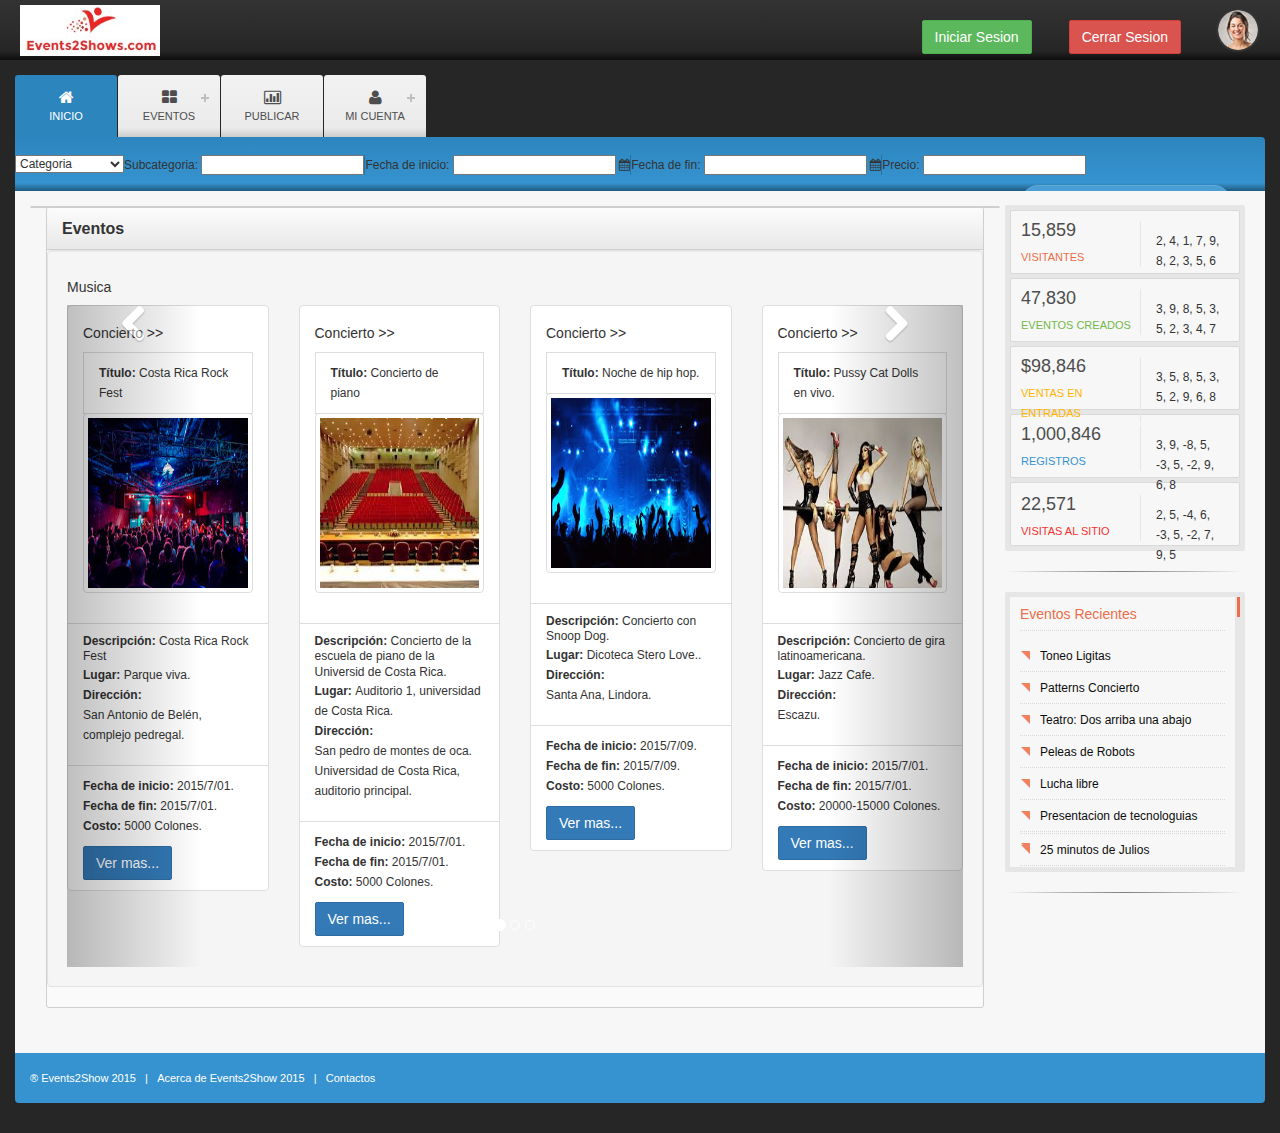
==== index2.html @ cc938ca8 "1. Espacio a la derecha en los html's    3. Footer: Acerca de, Contacto    4. Header:    5. Menu nav" ====
<!DOCTYPE html>
<html ng-app="Prototipo">
  <head>
    <title>Prototipo events2show</title>
    <meta charset="UTF-8" />
    <meta name="viewport" content="width=device-width, initial-scale=1.0"> 
    <meta name="description" content="Blue Moon - Responsive Admin Dashboard" />
    <meta name="keywords" content="Notifications, Admin, Dashboard, Bootstrap3, Sass, transform, CSS3, HTML5, Web design, UI Design, Responsive Dashboard, Responsive Admin, Admin Theme, Best Admin UI, Bootstrap Theme, Wrapbootstrap, Bootstrap, bootstrap.gallery" />
    <meta name="author" content="Bootstrap Gallery" />
    
    <link rel="shortcut icon" href="resources/img/favicon.ico">
    <link href="resources/css/bootstrap.min.css" rel="stylesheet">
    <link href="resources/css/new.css" rel="stylesheet"> 
    <link href="resources/css/charts-graphs.css" rel="stylesheet">
    <!-- Datepicker CSS -->
    <link rel="stylesheet" type="text/css" href="resources/css/datepicker.css">

    <link href="resources/fonts/font-awesome.min.css" rel="stylesheet">
    <link href="resources/css/estiloIndex.css" rel="stylesheet">
      
      
    <!--ANgular-->
    <script src="https://www.google.com/jsapi"></script>
    <script src="http://code.jquery.com/jquery-1.11.3.min.js"></script>
    <script src="resources/js/angular-1.3.15/angular.min.js"></script>
    <script src="resources/js/angular-1.3.15/angular-route.min.js"></script>
    <script src="resources/js/app.js"></script>

      <!--Css personalizado -->
      <link href="resources/css/index.css" rel="stylesheet">
      <link href="resources/css/index2.css" rel="stylesheet">
      
    <!-- HTML5 shiv and Respond.js IE8 support of HTML5 elements and media queries -->
    <!--[if lt IE 9]>
      <script src="js/html5shiv.js"></script>
      <script src="js/respond.min.js"></script>
    <![endif]-->
    <script>
      (function(i,s,o,g,r,a,m){i['GoogleAnalyticsObject']=r;i[r]=i[r]||function(){
      (i[r].q=i[r].q||[]).push(arguments)},i[r].l=1*new Date();a=s.createElement(o),
      m=s.getElementsByTagName(o)[0];a.async=1;a.src=g;m.parentNode.insertBefore(a,m)
      })(window,document,'script','http://www.google-analytics.com/analytics.js','ga');
      ga('create', 'UA-40304444-1', 'iamsrinu.com');
      ga('send', 'pageview');

    </script>
  </head>

  <body>
<!-- Header Start -->
    <header>
      <a href="index.html" class="logo">
        <img src="resources/img/logo.jpg" alt="Logo"/>
      </a>
        <!--left-nav-->
      <div class="pull-right">
        <ul id="mini-nav" class="clearfix">
          <!--<li class="list-box hidden-xs">
            <a href="#" data-toggle="modal" data-target="#modalMd">
              <span class="text-white">Code</span> <i class="fa fa-code"></i>
            </a>
            <!-- Modal
            <div class="modal fade" id="modalMd" tabindex="-1" role="dialog" aria-labelledby="myModalLabel5" aria-hidden="true">
              <div class="modal-dialog">
                <div class="modal-content">
                  <div class="modal-header">
                    <button type="button" class="close" data-dismiss="modal" aria-hidden="true">&times;</button>
                    <h4 class="modal-title text-danger" id="myModalLabel5">Coding Style </h4>
                  </div>
                  <div class="modal-body">
                    <img src="resources/img/documentation.png" alt="Esquare Admin">
                  </div>
                  <div class="modal-footer">
                    <button type="button" class="btn btn-danger" data-dismiss="modal"><i class="fa fa-times"></i> Close</button>
                  </div>
                </div>
              </div>
            </div>
          </li>-->
          <li class="list-box dropdown">
            <a id="drop5" href="#" role="button">
                <button href="#" class="btn btn-success">
                        Iniciar Sesion
                </button>
            </a>
          </li>
          <li class="list-box dropdown">
            <a id="drop5" href="#" role="button">
              <button href="#" class="btn btn-danger">
                        Cerrar Sesion
                </button>
            </a>
          </li>
          <li class="list-box user-profile">
            <a id="drop7" href="#" role="button" class="dropdown-toggle user-avtar" data-toggle="dropdown">
              <img src="resources/img/user5.png" alt="Bluemoon User">
            </a>
            <ul class="dropdown-menu server-activity">
              <li>
                  <p></i><a href="#/modUsuario"><b>Modificar Perfil</b></a></p>
              </li>
              <li>
                  <p><a href="#/modUsuario"><b>Modificar contraseña</b></a></p>
              </li>
              <li>
                <div class="demo-btn-group clearfix">
                  <a href="#" data-original-title="" title="">
                    <i class="fa fa-facebook fa-lg icon-rounded info-bg"></i>
                  </a>
                </div>
              </li>
              <li>
                <div class="demo-btn-group clearfix">
                  <button href="#" class="btn btn-danger">
                    Logout
                  </button>
                </div>
              </li>
            </ul>
          </li>
        </ul>
      </div>
    </header>
    <!-- Header End -->

    <!-- Main Container start -->
    <div class="dashboard-container">

      <div class="container">
        <!-- Top Nav Start -->
          <div id='cssmenu'>
                          <ul>
                            <li class='active'>
                              <a href='#/listarEventos'>
                                <i class="fa fa-home"></i>
                                Inicio
                              </a>
                            </li>
                            <li class=''>
                              <a href='#/listarEventos'><i class="fa fa-th-large"></i>Eventos</a>
                
                              <ul>
                                 <li><a href='#/listarEventos'>Sugeridos</a></li> 
                                <li><a href='#/listarEventos'>Más populares</a></li> 
                                <li><a href='#/listarEventos'>Por categoría</a></li> 
                                <li><a href='#/listarEventos'>Por organizador</a></li>
                                <li><a href='#/listarEventos'>Por lugar</a></li>
                            </ul>
                
                            </li>
                            <li class=''>
                              <a href='#/regEventos'><i class="fa fa-bar-chart-o"></i>Publicar</a>
                
                            </li>
                            <li class=''>
                              <a href='#'><i class="fa fa-user"></i>Mi cuenta</a>
                
                              <ul>
                                  <li><a href='#/listarEventos'>Suscripciones</a>
                                      <ul>
                                        <li><a href='#'>Categoria</a></li>
                                        <li><a href='#'>Organizador</a></li>
                                        <li><a href='#'>Lugar</a></li>
                                      </ul>
                                    </li>
                                <li><a href='#/listarEventos'>Eventos Marcados</a></li> 
                                <li><a href='#'>Eventos Publicados</a></li>
                              </ul>
                
                            </li>                           
                          </ul>
                        </div>
        <!-- Top Nav End -->

        <!-- Sub Nav End -->          
           <div class="sub-nav hidden-sm hidden-xs">
                          <ul>
                            <li>
                                <select>
                                  <option  id="sltCategoría" value="Categoria" selected>Categoria</option>  
                                  <option id="sltAcademico" value="Academico">Academico</option>
                                  <option id="sltAmbientalista" value="Ambientalista">Ambientalista</option>
                                  <option id="sltArte" value="Arte">Arte</option>
                                  <option id="sltCiencia" value="Ciencia">Ciencia</option>
                                  <option id="sltDeportes" value="Deportes">Deportes</option>
                                  <option id="sltGastronomia" value="Gastronomia">Gastronomia</option>
                                  <option id="sltHumanitario" value="Humanitario">Humanitario</option>
                                  <option id="sltMusica" value="Musica">Musica</option>
                                  <option id="sltPolitica" value="Politica">Politica</option>
                                  <option id="sltReligion" value="Religion">Religion o credo</option>
                                  <option id="sltSalud" value="Salud">Salud</option>
                                  <option id="sltSocial" value="Social">Social</option>
                                  <option id="sltTecnologia" value="Tecnologia">Tecnologia</option>                  
                                  <option id="sltTurismo" value="Turismo">Turismo</option>
                                  <option id="sltVideojuegos" value="Videojuegos">Videojuegos</option>         
                                </select>
                                </br>
                            </li>
                            <li>
                              Subcategoria: <input type="text" id="txtSubCategoria"/>
                                </br>
                            </li>
                            <li>Fecha de inicio: <input type="text"  name="date" />                               
                                 <i class="fa fa-calendar"></i> 
                                </br>
                            </li>
                            <li>
                                Fecha de fin: <input type="text"  name="date" />                                
                                  <i class="fa fa-calendar"></i>
                                </br>
                            </li>
                            <li>
                                Precio: <input type="text" name="txtPrecio">
                                </br>
                            </li>
                          </ul>
                              <div class="custom-search hidden-sm hidden-xs">
                              <input type="text" class="search-query" placeholder="Buscar ...">
                              <a class="fa fa-search" href="#/listarEventos"></a>
                              </div>
                        </div>
        <!-- Sub Nav End -->

        <!-- Dashboard Wrapper Start -->
        <div class="dashboard-wrapper">
          
          <!-- Left Sidebar Start -->
          <div class="left-sidebar">
            
            <!-- Row Start -->
            <div class="row">
              <div class="col-lg-9 col-md-9">
                    <div class="widget">
                        
                        <div id="content">
                            <div ng-view></div>
                        </div>
                                
                    </div>
                </div>
              </div>
            </div>
            <!-- Row End -->
          </div>fa
          <!-- Left Sidebar End -->

          <!-- Right Sidebar Start -->
          <div class="right-sidebar">
            
            <div class="wrapper">
              <ul class="stats">
                <li>
                  <div class="left">
                    <h4>
                      15,859
                    </h4>
                    <p>
                      Visitantes
                    </p>
                  </div>
                  <div class="chart">
                    <span id="unique-visitors">
                      2, 4, 1, 7, 9, 8, 2, 3, 5, 6
                    </span>
                  </div>
                </li>
                <li>
                  <div class="left">
                    <h4>
                      47,830
                    </h4>
                    <p>
                      Eventos Creados
                    </p>
                  </div>
                  <div class="chart">
                    <span id="monthly-sales">
                      3, 9, 8, 5, 3, 5, 2, 3, 4, 7
                    </span>
                  </div>
                </li>
                <li>
                  <div class="left">
                    <h4>
                      $98,846
                    </h4>
                    <p>
                      Ventas En Entradas
                    </p>
                  </div>
                  <div class="chart">
                    <span id="current-balance">
                      3, 5, 8, 5, 3, 5, 2, 9, 6, 8
                    </span>
                  </div>
                </li>
                <li>
                  <div class="left">
                    <h4>
                      1,000,846
                    </h4>
                    <p>
                      Registros
                    </p>
                  </div>
                  <div class="chart">
                    <span id="registrations">
                      3, 9, -8, 5, -3, 5, -2, 9, 6, 8
                    </span>
                  </div>
                </li>
                <li>
                  <div class="left">
                    <h4>
                      22,571
                    </h4>
                    <p>
                      Visitas Al sitio
                    </p>
                  </div>
                  <div class="chart">
                    <span id="site-visits">
                      2, 5, -4, 6, -3, 5, -2, 7, 9, 5
                    </span>
                  </div>
                </li>
              </ul>
            </div>
            
            <hr class="hr-stylish-1">
            
            <div class="wrapper">
              <div id="scrollbar">
                <div class="scrollbar">
                  <div class="track">
                    <div class="thumb">
                      <div class="end">
                      </div>
                    </div>
                  </div>
                </div>
                <div class="viewport">
                  <div class="overview">
                    <div class="featured-articles-container">
                      <h5 class="heading">
                         Eventos Recientes
                      </h5>
                      <div class="articles">
                        <a href="#">
                          <span class="label-bullet">
                            &nbsp;
                          </span>
                          Toneo Ligitas
                        </a>
                        <a href="#">
                          <span class="label-bullet">
                            &nbsp;
                          </span>
                          Patterns Concierto
                        </a>
                        <a href="#">
                          <span class="label-bullet">
                            &nbsp;
                          </span>
                          Teatro: Dos arriba una abajo
                        </a>
                        <a href="#">
                          <span class="label-bullet">
                            &nbsp;
                          </span>
                          Peleas de Robots
                        </a>
                        <a href="#">
                          <span class="label-bullet">
                            &nbsp;
                          </span>
                          Lucha libre
                        </a>
                        <a href="#">
                          <span class="label-bullet">
                            &nbsp;
                          </span>
                          Presentacion de tecnologuias
                        </a>
                        <a href="#">
                          <span class="label-bullet">
                            &nbsp;
                          </span>
                          
                        </a>
                        <a href="#">
                          <span class="label-bullet">
                            &nbsp;
                          </span>
                          25 minutos de Julios
                        </a>
                        <a href="#">
                          <span class="label-bullet">
                            &nbsp;
                          </span>
                          Portals technologies
                        </a>
                        <a href="#">
                          <span class="label-bullet">
                            &nbsp;
                          </span>
                          Collaborative innovate
                        </a>
                        <a href="#">
                          <span class="label-bullet">
                            &nbsp;
                          </span>
                          Mashups experiences plug
                        </a>
                        <a href="#">
                          <span class="label-bullet">
                            &nbsp;
                          </span>
                          B2B plug and play
                        </a>
                        <a href="#">
                          <span class="label-bullet">
                            &nbsp;
                          </span>
                          Need some interesting
                        </a>
                        <a href="#">
                          <span class="label-bullet">
                            &nbsp;
                          </span>
                          Portals technologies
                        </a>
                        <a href="#">
                          <span class="label-bullet">
                            &nbsp;
                          </span>
                          Collaborative innovate
                        </a>
                        <a href="#">
                          <span class="label-bullet">
                            &nbsp;
                          </span>
                          Portals technologies
                        </a>
                        <a href="#">
                          <span class="label-bullet">
                            &nbsp;
                          </span>
                          Collaborative innovate
                        </a>
                        <a href="#">
                          <span class="label-bullet">
                            &nbsp;
                          </span>
                          Mashups experiences plug
                        </a>
                        <a href="#">
                          <span class="label-bullet">
                            &nbsp;
                          </span>
                          B2B plug and play
                        </a>
                        <a href="#">
                          <span class="label-bullet">
                            &nbsp;
                          </span>
                          Need some interesting
                        </a>
                        <a href="#">
                          <span class="label-bullet">
                            &nbsp;
                          </span>
                          Portals technologies
                        </a>
                        <a href="#">
                          <span class="label-bullet">
                            &nbsp;
                          </span>
                          Collaborative innovate
                        </a>
                        <a href="#">
                          <span class="label-bullet">
                            &nbsp;
                          </span>
                          Mashups experiences plug
                        </a>
                        <a href="#">
                          <span class="label-bullet">
                            &nbsp;
                          </span>
                          Need some interesting
                        </a>
                        <a href="#">
                          <span class="label-bullet">
                            &nbsp;
                          </span>
                          Portals technologies
                        </a>
                        <a href="#">
                          <span class="label-bullet">
                            &nbsp;
                          </span>
                          Collaborative innovate
                        </a>
                        <a href="#">
                          <span class="label-bullet">
                            &nbsp;
                          </span>
                          Mashups experiences plug
                        </a>
                        <a href="#">
                          <span class="label-bullet">
                            &nbsp;
                          </span>
                          B2B plug and play
                        </a>
                        <a href="#">
                          <span class="label-bullet">
                            &nbsp;
                          </span>
                          Need some interesting
                        </a>
                        <a href="#">
                          <span class="label-bullet">
                            &nbsp;
                          </span>
                          Portals technologies
                        </a>
                        <a href="#">
                          <span class="label-bullet">
                            &nbsp;
                          </span>
                          Collaborative innovate
                        </a>
                        <a href="#">
                          <span class="label-bullet">
                            &nbsp;
                          </span>
                          Portals technologies
                        </a>
                        <a href="#">
                          <span class="label-bullet">
                            &nbsp;
                          </span>
                          Collaborative innovate
                        </a>
                        <a href="#">
                          <span class="label-bullet">
                            &nbsp;
                          </span>
                          Mashups experiences plug
                        </a>
                        <a href="#">
                          <span class="label-bullet">
                            &nbsp;
                          </span>
                          B2B plug and play
                        </a>
                        <a href="#">
                          <span class="label-bullet">
                            &nbsp;
                          </span>
                          Need some interesting
                        </a>
                        <a href="#">
                          <span class="label-bullet">
                            &nbsp;
                          </span>
                          Portals technologies
                        </a>
                        <a href="#">
                          <span class="label-bullet">
                            &nbsp;
                          </span>
                          Collaborative innovate
                        </a>
                        <a href="#">
                          <span class="label-bullet">
                            &nbsp;
                          </span>
                          Mashups experiences plug
                        </a>
                      </div>
                      
                    </div>
                    
                  </div>
                </div>
              </div>
            </div>
            
            <hr class="hr-stylish-1">
            
          
          <!-- Right Sidebar End -->
        </div>
        <!-- Dashboard Wrapper End -->

            
        <footer>
            <p>&reg; Events2Show 2015&nbsp;&nbsp; | &nbsp;&nbsp;<a href="#">Acerca de Events2Show 2015</a> &nbsp;&nbsp;|&nbsp;&nbsp; <a href="#" >Contactos</a> </p></li>
        </footer>
            
      </div>
    </div>
   
    <!-- Main Container end -->



    <!--Registro de las dependencias -->
    <script src="resources/js/regEventos/regEventos.js"></script>
    <script src="resources/js/regUsuario/regUsuario.js"></script>
    <script src="resources/js/modEventos/modEventos.js"></script>
    <script src="resources/js/listarEventos/listarEventos.js"></script>
    <script src="resources/js/mostrarEvento/mostrarEvento.js"></script>
    <script src="resources/js/modUsuario/modUsuario.js"></script>

     <!--Theme-->
    <script src="resources/js/jquery.js"></script>
    <script src="resources/js/bootstrap.min.js"></script>
    <script src="resources/js/jquery.scrollUp.js"></script>
    
    <!-- jQuery UI JS -->
    <script src="resources/js/jquery-ui-v1.10.3.js"></script>

    <!-- Just Gage -->
    <script src="resources/js/justgage/justgage.js"></script>
    <script src="resources/js/justgage/raphael.2.1.0.min.js"></script>

    <!-- Flot Charts -->
    <script src="resources/js/flot/jquery.flot.js"></script>
    <script src="resources/js/flot/jquery.flot.orderBar.min.js"></script>
    <script src="resources/js/flot/jquery.flot.stack.min.js"></script>
    <script src="resources/js/flot/jquery.flot.pie.min.js"></script>
    <script src="resources/js/flot/jquery.flot.tooltip.min.js"></script>
    <script src="resources/js/flot/jquery.flot.resize.min.js"></script>

    <!-- Custom JS -->
    <script src="resources/js/menu.js"></script>
    <script src="resources/js/custom-index2.js"></script>
    
    <script type="text/javascript">
      //ScrollUp
      $(function () {
        $.scrollUp({
          scrollName: 'scrollUp', // Element ID
          topDistance: '300', // Distance from top before showing element (px)
          topSpeed: 300, // Speed back to top (ms)
          animation: 'fade', // Fade, slide, none
          animationInSpeed: 400, // Animation in speed (ms)
          animationOutSpeed: 400, // Animation out speed (ms)
          scrollText: 'Top', // Text for element
          activeOverlay: false, // Set CSS color to display scrollUp active point, e.g '#00FFFF'
        });
      });
    </script>

  </body>
</html>
---- resources/css/new.css ----
/* Theme Variables */
/* Optional Variables  Ex- Success, Error, Info, Warning */
/* Default Black and White Colors */
/*   Mixins  */
/*  Gradients  */
/*  Transition  */
/*  Box Sizing  */
/*  Box Shadow  */
/*  Border Radius  */
/*  Opacity  */
body {
  margin: 0;
  font-family: "Helvetica Neue", Helvetica, Arial, sans-serif;
  font-size: 12px;
  line-height: 20px;
  color: #333333;
  background: #262626; }

a {
  color: black;
  text-decoration: none;
  -webkit-transition: All 0.5s ease;
  -moz-transition: All 0.5s ease;
  -ms-transition: All 0.5s ease;
  -o-transition: All 0.5s ease;
  transition: All 0.5s ease; }
  a:hover {
    color: #ed6d49;
    text-decoration: none; }

@media (min-width: 980px) {
  .nav-collapse.collapse {
    height: auto !important;
    overflow: visible !important; } }
@media (min-width: 768px) {
  .container {
    width: 100%;
    padding: 0 15px; } }
@media (min-width: 992px) {
  .container {
    width: 100%;
    padding: 0 15px; } }
@media (min-width: 1200px) {
  .container {
    width: 100%;
    padding: 0 15px; } }
.no-margin {
  margin: 0 !important; }

.no-border {
  border: none !important; }

.no-padding {
  padding: 0 !important; }

.less-bottom-margin {
  margin-bottom: 5px !important; }

.center-align-text {
  text-align: center !important; }

.right-align-text {
  text-align: right !important; }

.left-align-text {
  text-align: left !important; }

.text-justify {
  text-align: justify !important; }

.progress-lg {
  height: 9px;
  margin-bottom: 7px; }

.progress-sm {
  height: 6px;
  margin-bottom: 7px; }

.progress-mini {
  height: 3px;
  margin-bottom: 5px; }

.progress-mini-x {
  height: 1px;
  margin-bottom: 5px; }

.success-bg {
  background: #74b749 !important;
  color: white !important; }

.danger-bg {
  background: #f63131 !important;
  color: white !important; }

.info-bg {
  background: #3693cf !important;
  color: white !important; }

.warning-bg {
  background: #ed6d49 !important;
  color: white !important; }

.facebook-bg {
  background: #3b5999 !important;
  color: white !important; }

.twitter-bg {
  background: #00acee !important;
  color: white !important; }

.gplus-bg {
  background: #dc4937 !important;
  color: white !important; }

.linkedin-bg {
  background: #1a85bd !important;
  color: white !important; }

.grey-bg {
  background: #999 !important;
  color: white !important; }

.semi-grey-bg {
  background: #ccc !important;
  color: #666 !important; }

.light-grey-bg {
  background: #f7f7f7 !important;
  color: #666 !important; }

.lg-border-radius {
  -webkit-border-radius: 6px;
  -moz-border-radius: 6px;
  border-radius: 6px; }

.md-border-radius {
  -webkit-border-radius: 4px;
  -moz-border-radius: 4px;
  border-radius: 4px; }

.sm-border-radius {
  -webkit-border-radius: 2px;
  -moz-border-radius: 2px;
  border-radius: 2px; }

.lg-padding {
  padding: 20px; }

.md-padding {
  padding: 10px; }

.sm-padding {
  padding: 5px; }

.no-border {
  border: none !important; }

.btn {
  -webkit-border-radius: 2px;
  -moz-border-radius: 2px;
  border-radius: 2px; }
  .btn:focus {
    outline: none; }

@media (max-width: 767px) {
  .btn {
    margin: 2px; } }
iframe.wysihtml5-sandbox {
  width: 100% !important;
  border: 1px solid #e6e6e6 !important;
  height: 200px !important;
  -webkit-border-radius: 2px;
  -moz-border-radius: 2px;
  border-radius: 2px;
  margin-bottom: 20px !important; }

.text-success {
  color: #74b749 !important; }

.text-danger {
  color: #f63131 !important; }

.text-info {
  color: #3693cf !important; }

.text-warning {
  color: #ffb400 !important; }

.text-facebook {
  color: #4c66a4 !important; }

.text-twitter {
  color: #00abf0 !important; }

.text-gplus {
  color: #cd3d2b !important; }

.jumbotron {
  padding: 10px; }
  .jumbotron p {
    font-size: 12px;
    margin-bottom: 0; }

@media screen and (min-width: 768px) {
  .container .jumbotron {
    padding: 20px;
    -webkit-border-radius: 2px;
    -moz-border-radius: 2px;
    border-radius: 2px; } }
blockquote {
  padding: 0 0 0 15px;
  margin: 0 0 20px;
  border-left: 4px solid #ebebeb; }
  blockquote p {
    margin-bottom: 0;
    font-size: 12px;
    font-weight: 300;
    line-height: 24px; }
  blockquote .title {
    color: #ed6d49;
    font-weight: bold;
    font-size: 14px; }
  blockquote small {
    display: block;
    line-height: 20px;
    color: #999999; }
    blockquote small:before {
      content: '\2014 \00A0'; }
  blockquote.pull-right {
    float: right;
    padding-right: 15px;
    padding-left: 0;
    border-right: 5px solid #eeeeee;
    border-left: 0; }
    blockquote.pull-right p {
      text-align: right; }
    blockquote.pull-right small {
      text-align: right; }
      blockquote.pull-right small:before {
        content: ''; }
      blockquote.pull-right small:after {
        content: '\00A0 \2014'; }

.stylish-lists .upper-alpha {
  list-style: upper-alpha; }
.stylish-lists .lower-alpha {
  list-style: lower-alpha; }
.stylish-lists .roman-list {
  list-style: upper-roman; }
.stylish-lists .decimal-leading-zero {
  list-style: decimal-leading-zero; }
.stylish-lists ul, .stylish-lists ol {
  padding: 0;
  margin: 0 0 10px 25px;
  list-style: disc; }
.stylish-lists ul ul, .stylish-lists ul ol {
  margin-bottom: 0; }
.stylish-lists ol ol, .stylish-lists ol ul {
  margin-bottom: 0; }
.stylish-lists li {
  line-height: 20px; }
.stylish-lists ul.unstyled, .stylish-lists ol.unstyled, .stylish-lists ul.inline, .stylish-lists ol.inline {
  margin-left: 0;
  list-style: none; }
.stylish-lists ul.inline > li, .stylish-lists ol.inline > li {
  display: inline-block;
  padding-left: 5px;
  padding-right: 5px; }
.stylish-lists dl {
  margin-bottom: 20px; }
.stylish-lists dt, .stylish-lists dd {
  line-height: 20px; }
.stylish-lists dt {
  font-weight: bold; }
.stylish-lists dd {
  margin-left: 20px; }
.stylish-lists .dl-horizontal {
  *zoom: 1; }
  .stylish-lists .dl-horizontal:before {
    display: table;
    content: "";
    line-height: 0; }
  .stylish-lists .dl-horizontal:after {
    display: table;
    content: "";
    line-height: 0;
    clear: both; }
  .stylish-lists .dl-horizontal dt {
    float: left;
    width: 160px;
    clear: left;
    text-align: right;
    overflow: hidden;
    text-overflow: ellipsis;
    white-space: nowrap; }
  .stylish-lists .dl-horizontal dd {
    margin-left: 180px; }

/*  Login  */
.sign-in-container {
  margin: 30px auto; }
  .sign-in-container .login-wrapper {
    background: #fcfcfc;
    -webkit-border-radius: 4px;
    -moz-border-radius: 4px;
    border-radius: 4px;
    -webkit-box-shadow: 0 18px 6px -8px #121212, 0 0 0 #333333;
    -moz-box-shadow: 0 18px 6px -8px #121212, 0 0 0 #333333;
    box-shadow: 0 18px 6px -8px #121212, 0 0 0 #333333;
    border: 2px solid #d9d9d9;
    position: relative; }
    .sign-in-container .login-wrapper .header {
      padding: 30px 20px 10px 20px;
      margin: 0; }
      .sign-in-container .login-wrapper .header h3 {
        line-height: 40px;
        margin: 0;
        padding: 0;
        color: #f63131; }
      .sign-in-container .login-wrapper .header p {
        font-size: 12px;
        text-align: left;
        line-height: 18px;
        color: gray;
        padding: 10px 0;
        margin: 0; }
      .sign-in-container .login-wrapper .header .logo img {
        max-width: 80px;
        float: right; }
    .sign-in-container .login-wrapper .content {
      padding: 10px 20px; }
      .sign-in-container .login-wrapper .content .input {
        height: 30px;
        font-weight: normal;
        color: #cccccc;
        box-shadow: none;
        -webkit-border-radius: 2px;
        -moz-border-radius: 2px;
        border-radius: 2px; }
      .sign-in-container .login-wrapper .content .input:hover, .sign-in-container .login-wrapper .content select:hover {
        background: #fafafa; }
    .sign-in-container .login-wrapper .actions {
      padding: 10px 20px;
      background: white;
      border-radius: 0 0 4px 4px; }
      .sign-in-container .login-wrapper .actions .btn {
        float: right; }
      .sign-in-container .login-wrapper .actions .link {
        float: right;
        padding: 8px;
        margin-right: 10px;
        color: #737373; }

.input-group .input-group-addon i {
  display: block;
  cursor: pointer;
  width: 18px;
  height: 20px;
  -webkit-border-radius: 2px;
  -moz-border-radius: 2px;
  border-radius: 2px; }

/*  Tiny Scrollbar CSS  */
#scrollbar, #scrollbar-one, #scrollbar-two, #scrollbar-three {
  width: 100%;
  clear: both;
  margin: 0; }
  #scrollbar .viewport, #scrollbar-one .viewport, #scrollbar-two .viewport, #scrollbar-three .viewport {
    width: 98%;
    height: 270px;
    overflow: hidden;
    position: relative; }
  #scrollbar .overview, #scrollbar-one .overview, #scrollbar-two .overview, #scrollbar-three .overview {
    list-style: none;
    position: absolute;
    left: 0;
    top: 0;
    width: 100%; }
  #scrollbar .thumb, #scrollbar-one .thumb, #scrollbar-two .thumb, #scrollbar-three .thumb {
    background-color: #ed6d49; }
    #scrollbar .thumb .end, #scrollbar-one .thumb .end, #scrollbar-two .thumb .end, #scrollbar-three .thumb .end {
      background-color: #ed6d49; }
  #scrollbar .scrollbar, #scrollbar-one .scrollbar, #scrollbar-two .scrollbar, #scrollbar-three .scrollbar {
    position: relative;
    float: right;
    width: 3px; }
  #scrollbar .track, #scrollbar-one .track, #scrollbar-two .track, #scrollbar-three .track {
    background-color: #cccccc;
    height: 100%;
    width: 3px;
    position: relative;
    padding: 0; }
  #scrollbar .thumb, #scrollbar-one .thumb, #scrollbar-two .thumb, #scrollbar-three .thumb {
    height: 20px;
    width: 3px;
    cursor: pointer;
    overflow: hidden;
    position: absolute;
    top: 0; }
    #scrollbar .thumb .end, #scrollbar-one .thumb .end, #scrollbar-two .thumb .end, #scrollbar-three .thumb .end {
      overflow: hidden;
      height: 5px;
      width: 13px; }
  #scrollbar .disable, #scrollbar-one .disable, #scrollbar-two .disable, #scrollbar-three .disable {
    display: none; }

#scrollbar-one .thumb, #scrollbar-two .thumb {
  background-color: #3693cf; }
  #scrollbar-one .thumb .end, #scrollbar-two .thumb .end {
    background-color: #3693cf; }

.noSelect {
  user-select: none;
  -o-user-select: none;
  -moz-user-select: none;
  -khtml-user-select: none;
  -webkit-user-select: none; }

.info-fade {
  color: gray; }

.right-align-text {
  text-align: right !important; }

ul {
  margin: 0;
  padding: 0;
  list-style: none; }

/* Tab style */
#scrollUp {
  bottom: 17px;
  right: 30px;
  width: 48px;
  height: 36px;
  line-height: 36px;
  font-size: 12px;
  text-align: center;
  color: white;
  background: #74b749;
  -webkit-border-radius: 4px;
  -moz-border-radius: 4px;
  border-radius: 4px;
  -webkit-transition: bottom 150ms linear;
  -moz-transition: bottom 150ms linear;
  -ms-transition: bottom 150ms linear;
  -o-transition: bottom 150ms linear;
  transition: bottom 150ms linear; }

@media (max-width: 767px) {
  #scrollUp {
    display: none !important; } }
.nav-tabs {
  border: 1px solid #e6e6e6;
  padding: 4px 4px 0 4px;
  background-color: #ededed;
  /* Fallback Color */
  background-image: -webkit-gradient(linear, left top, left bottom, from(#f7f7f7), to(#ededed));
  /* Saf4+, Chrome */
  background-image: -webkit-linear-gradient(top, #f7f7f7, #ededed);
  /* Chrome 10+, Saf5.1+, iOS 5+ */
  background-image: -moz-linear-gradient(top, #f7f7f7, #ededed);
  /* FF3.6 */
  background-image: -ms-linear-gradient(top, #f7f7f7, #ededed);
  /* IE10 */
  background-image: -o-linear-gradient(top, #f7f7f7, #ededed);
  /* Opera 11.10+ */
  background-image: linear-gradient(top, #f7f7f7, #ededed);
  -webkit-border-radius: 2px 2px 0 0;
  -moz-border-radius: 2px 2px 0 0;
  border-radius: 2px 2px 0 0; }

.tab-content {
  padding: 15px;
  border: 1px solid #e6e6e6;
  background: white;
  border-top: 0;
  -webkit-border-radius: 0 0 2px 2px;
  -moz-border-radius: 0 0 2px 2px;
  border-radius: 0 0 2px 2px; }

.breadcrumb {
  background: #ebebeb; }
  .breadcrumb a {
    color: #333333;
    font-weight: 600; }

.actions-button [data-icon]:before {
  font-size: 13px; }
.actions-button li {
  float: left;
  margin-right: 10px; }
  .actions-button li:last-child {
    margin-right: 0; }
  .actions-button li a {
    color: #666666; }

/*  Next-prev Buttons  */
.next-prev-btn-container {
  margin-left: 10px; }
  .next-prev-btn-container .button {
    display: inline-block;
    position: relative;
    color: white;
    text-shadow: 0 1px 0 rgba(0, 0, 0, 0.7);
    text-align: center;
    padding: 4px 17px;
    font-size: 12px;
    font-weight: bold;
    -webkit-border-radius: 4px;
    -moz-border-radius: 4px;
    border-radius: 4px;
    border: 1px solid #e8481b;
    background: #ed6d49; }
    .next-prev-btn-container .button:hover {
      color: #d9d9d9;
      text-shadow: 0 1px 0 rgba(0, 0, 0, 0.5); }
    .next-prev-btn-container .button.prev {
      border-left: none; }
      .next-prev-btn-container .button.prev:after {
        background: #ed6d49;
        content: '';
        position: absolute;
        height: 50%;
        width: 15px;
        border-left: 1px solid #e8481b;
        left: -5px;
        top: 1px;
        -webkit-transform: skew(-40deg, 0);
        -moz-transform: skew(-40deg, 0);
        -o-transform: skew(-40deg, 0);
        -ms-transform: skew(-40deg, 0);
        transform: skew(-40deg, 0); }
      .next-prev-btn-container .button.prev:before {
        background: #ed6d49;
        content: '';
        position: absolute;
        height: 48%;
        width: 15px;
        border-left: 1px solid #e8481b;
        bottom: 1px;
        left: -5px;
        -webkit-transform: skew(40deg, 0);
        -moz-transform: skew(40deg, 0);
        -o-transform: skew(40deg, 0);
        -ms-transform: skew(40deg, 0);
        transform: skew(40deg, 0); }
    .next-prev-btn-container .button.next {
      border-right: none; }
      .next-prev-btn-container .button.next:after {
        background: #ed6d49;
        content: '';
        position: absolute;
        height: 48%;
        width: 15px;
        border-right: 1px solid #e8481b;
        right: -5px;
        bottom: 1px;
        -webkit-transform: skew(-40deg, 0);
        -moz-transform: skew(-40deg, 0);
        -o-transform: skew(-40deg, 0);
        -ms-transform: skew(-40deg, 0);
        transform: skew(-40deg, 0); }
      .next-prev-btn-container .button.next:before {
        background: #ed6d49;
        content: '';
        position: absolute;
        height: 50%;
        width: 15px;
        border-right: 1px solid #e8481b;
        top: 1px;
        right: -5px;
        -webkit-transform: skew(40deg, 0);
        -moz-transform: skew(40deg, 0);
        -o-transform: skew(40deg, 0);
        -ms-transform: skew(40deg, 0);
        transform: skew(40deg, 0); }

/*  Horizontal Rule Styles  */
.hr-stylish {
  padding: 0;
  border: none;
  line-height: 0;
  border-top: medium double #b3b3b3;
  color: #b3b3b3;
  text-align: center; }
  .hr-stylish:after {
    content: "";
    display: inline-block;
    position: relative;
    top: -12px;
    font-size: 14px;
    padding: 0 10px;
    background: #f7f7f7; }

.hr-stylish-1 {
  padding: 0;
  border: none;
  height: 1px;
  background-image: -webkit-linear-gradient(left, #f7f7f7, #b3b3b3, gray, #b3b3b3, #f7f7f7);
  background-image: -moz-linear-gradient(left, #f7f7f7, #b3b3b3, gray, #b3b3b3, #f7f7f7);
  background-image: -ms-linear-gradient(left, #f7f7f7, #b3b3b3, gray, #b3b3b3, #f7f7f7);
  background-image: -o-linear-gradient(left, #f7f7f7, #b3b3b3, gray, #b3b3b3, #f7f7f7);
  color: gray;
  text-align: center; }
  .hr-stylish-1:after {
    content: "";
    display: inline-block;
    position: relative;
    top: -12px;
    font-size: 14px;
    padding: 0 10px;
    background: #f7f7f7; }

/*  Beautiful Breadcrumb  */
.breadcrumb-beauty {
  list-style: none;
  overflow: hidden;
  font-size: 12px;
  background: #e6e6e6;
  -webkit-border-radius: 2px;
  -moz-border-radius: 2px;
  border-radius: 2px;
  border: 1px solid #d9d9d9; }
  .breadcrumb-beauty li {
    float: left; }
    .breadcrumb-beauty li a {
      background: #e6e6e6;
      color: #4d4d4d;
      padding: 4px 0 4px 48px;
      position: relative;
      display: block;
      float: left; }
      .breadcrumb-beauty li a:after {
        content: " ";
        display: block;
        width: 0;
        height: 0;
        border-top: 50px solid transparent;
        border-bottom: 50px solid transparent;
        border-left: 30px solid #e6e6e6;
        position: absolute;
        top: 50%;
        margin-top: -50px;
        left: 100%;
        z-index: 2; }
    .breadcrumb-beauty li:first-child a {
      padding-left: 10px;
      -webkit-border-radius: 2px 0 0 2px;
      -moz-border-radius: 2px 0 0 2px;
      border-radius: 2px 0 0 2px; }
    .breadcrumb-beauty li:nth-child(2) a {
      background: #d9d9d9; }
      .breadcrumb-beauty li:nth-child(2) a:after {
        border-left-color: #d9d9d9; }
    .breadcrumb-beauty li:nth-child(3) a {
      background: #d1d1d1; }
      .breadcrumb-beauty li:nth-child(3) a:after {
        border-left-color: #d1d1d1; }
    .breadcrumb-beauty li:nth-child(4) a {
      background: #c9c9c9; }
      .breadcrumb-beauty li:nth-child(4) a:after {
        border-left-color: #c9c9c9; }
    .breadcrumb-beauty li:nth-child(5) a {
      background: #c2c2c2; }
      .breadcrumb-beauty li:nth-child(5) a:after {
        border-left-color: #c2c2c2; }
    .breadcrumb-beauty li:last-child a {
      background: transparent !important;
      color: black;
      pointer-events: none;
      cursor: default; }
      .breadcrumb-beauty li:last-child a:after {
        border-left-color: transparent; }

header {
  background-color: #212121;
  background-image: -webkit-gradient(linear, 0 0, 0 100%, from(#333333), color-stop(85%, #262626), to(#0d0d0d));
  background-image: -webkit-linear-gradient(#333333, #262626 85%, #0d0d0d);
  background-image: -moz-linear-gradient(top, #333333, #262626 85%, #0d0d0d);
  background-image: -o-linear-gradient(#333333, #262626 85%, #0d0d0d);
  background-image: linear-gradient(#333333, #262626 85%, #0d0d0d);
  background-repeat: no-repeat;
  height: 60px;
  line-height: 60px;
  padding: 0 20px;
  vertical-align: middle; }
  header .logo {
    width: 180px;
    float: left; }
    header .logo img {
      max-width: 140px; }

@media (max-width: 767px) {
  header .logo {
    width: 100px; }
    header .logo img {
      max-width: 90px; } }
ul#mini-nav {
  padding: 0;
  list-style-type: none;
  margin: 0; }
  ul#mini-nav li.list-box {
    position: relative;
    cursor: pointer;
    float: left;
    margin-left: 7px;
    text-align: center;
    line-height: 100%;
    vertical-align: middle; }
    ul#mini-nav li.list-box a {
      padding: 20px 15px;
      line-height: 18px;
      display: block;
      color: white; }
      ul#mini-nav li.list-box a span {
        margin-top: 0; }
      ul#mini-nav li.list-box a i {
        color: white;
        font-size: 17px; }
      ul#mini-nav li.list-box a:focus {
        outline: none;
        text-decoration: none; }
    ul#mini-nav li.list-box:hover a i {
      color: #dbebf6; }
    ul#mini-nav li.list-box .info-label {
      position: absolute;
      top: 8px;
      right: 4px;
      color: white;
      font-size: 10px;
      text-align: center;
      line-height: 16px;
      width: 16px;
      height: 16px; }
    ul#mini-nav li.list-box .info-label-opc {
      opacity: 0.4; }
    ul#mini-nav li.list-box.user-profile {
      padding: 0;
      margin: 8px 0 0 20px;
      background-color: transparent; }
      ul#mini-nav li.list-box.user-profile .user-avtar {
        width: 44px;
        height: 44px;
        float: left;
        padding: 0; }
        ul#mini-nav li.list-box.user-profile .user-avtar img {
          border: 2px solid #333333;
          width: 44px;
          height: 44px;
          -webkit-border-radius: 100%;
          -moz-border-radius: 100%;
          border-radius: 100%; }
      ul#mini-nav li.list-box.user-profile .account-details {
        float: left;
        width: 120px; }
        ul#mini-nav li.list-box.user-profile .account-details h5.user-name {
          text-align: right;
          font-weight: 400;
          margin: 0 0 4px 0;
          padding: 0;
          color: white;
          font-size: 12px;
          font-style: italic; }
        ul#mini-nav li.list-box.user-profile .account-details ul.settings {
          float: left;
          width: 120px;
          margin-right: 32px;
          margin: 0 2px 0 0;
          list-style-type: none;
          padding: 0; }
          ul#mini-nav li.list-box.user-profile .account-details ul.settings li {
            text-align: left;
            background-color: #4b9ed4;
            height: 18px;
            line-height: 14px;
            margin-bottom: 2px; }
            ul#mini-nav li.list-box.user-profile .account-details ul.settings li a {
              color: white;
              font-size: 10px;
              padding: 2px 5px; }
            ul#mini-nav li.list-box.user-profile .account-details ul.settings li:last-child {
              margin-bottom: 0; }
            ul#mini-nav li.list-box.user-profile .account-details ul.settings li:hover {
              background-color: #5fa9d9; }
        ul#mini-nav li.list-box.user-profile .account-details .logout {
          background-color: #f74949;
          height: 48px;
          width: 48px;
          float: left; }
          ul#mini-nav li.list-box.user-profile .account-details .logout a {
            padding: 0; }
          ul#mini-nav li.list-box.user-profile .account-details .logout i {
            text-align: center;
            line-height: 48px;
            font-size: 16px;
            color: white; }
          ul#mini-nav li.list-box.user-profile .account-details .logout:hover {
            background-color: #f51919; }
    ul#mini-nav li.list-box:first-child {
      margin-left: 0; }
  ul#mini-nav .dropdown-menu {
    min-width: 320px;
    float: left;
    position: absolute;
    right: 0 !important;
    top: 45px;
    left: inherit;
    border: none;
    border-top: 3px solid #5fa9d9; }
    ul#mini-nav .dropdown-menu:before {
      content: "";
      position: absolute;
      top: -10px;
      right: 12px;
      border-bottom: 7px solid #5fa9d9;
      border-right: 7px solid transparent;
      border-left: 7px solid transparent; }
  ul#mini-nav #mob-nav {
    background-color: #f63131;
    padding: 10px;
    margin: 6px 0; }
    ul#mini-nav #mob-nav a {
      padding: 0;
      line-height: 18px;
      color: white;
      font-size: 14px; }

ul.stats-widget {
  margin: 0;
  padding: 0;
  list-style-type: none; }
  ul.stats-widget li {
    padding: 10px 15px;
    -webkit-box-sizing: border-box;
    -moz-box-sizing: border-box;
    box-sizing: border-box;
    border-bottom: 1px solid #f2f2f2; }
    ul.stats-widget li h5 {
      font-size: 18px;
      font-weight: 400;
      text-transform: uppercase;
      margin: 0;
      padding: 0;
      color: #f63131;
      margin-bottom: 3px; }
    ul.stats-widget li p {
      margin: 0 0 5px 0;
      padding: 0;
      font-size: 11px;
      line-height: 100%; }
      ul.stats-widget li p span {
        float: right;
        font-weight: 700; }
    ul.stats-widget li .progress {
      margin-bottom: 0; }
    ul.stats-widget li:last-child {
      border-bottom: 0 solid #f2f2f2; }
    ul.stats-widget li:hover {
      background-color: #f7f7f7; }

ul.server-activity {
  padding: 10px 15px;
  margin: 0;
  list-style-type: none; }
  ul.server-activity li {
    padding: 6px 0px;
    border-bottom: 1px solid #f2f2f2; }
    ul.server-activity li p {
      font-size: 12px;
      padding: 0;
      margin: 0; }
      ul.server-activity li p i {
        height: 30px;
        width: 30px;
        background: #f2f2f2;
        -webkit-border-radius: 50px;
        -moz-border-radius: 50px;
        border-radius: 50px;
        line-height: 30px;
        text-align: center;
        margin-right: 10px; }
      ul.server-activity li p .time {
        text-align: right;
        color: #3693cf;
        float: right;
        line-height: 30px;
        font-weight: 700; }
    ul.server-activity li:last-child {
      border-bottom: 0; }

ul.project-activity {
  margin: 0;
  padding: 0;
  list-style: none; }
  ul.project-activity li.activity-list {
    position: relative;
    border-left: 2px solid #d9d9d9; }
    ul.project-activity li.activity-list:after {
      background-color: white;
      border-color: #f63131;
      border-radius: 10px;
      border-style: solid;
      border-width: 2px;
      bottom: 0;
      content: "";
      height: 9px;
      left: 0;
      margin-left: -6px;
      position: absolute;
      width: 9px; }
    ul.project-activity li.activity-list .detail-info {
      margin: 0 0 0 15px;
      padding-bottom: 10px; }
    ul.project-activity li.activity-list p.message {
      padding: 0;
      margin: 0; }
    ul.project-activity li.activity-list.success {
      border-left-color: #74b749; }
      ul.project-activity li.activity-list.success:after {
        border-color: #74b749; }
    ul.project-activity li.activity-list.danger {
      border-left-color: #f63131; }
      ul.project-activity li.activity-list.danger:after {
        border-color: #f63131; }
    ul.project-activity li.activity-list.info {
      border-left-color: #3693cf; }
      ul.project-activity li.activity-list.info:after {
        border-color: #3693cf; }
    ul.project-activity li.activity-list.warning {
      border-left-color: #ffb400; }
      ul.project-activity li.activity-list.warning:after {
        border-color: #ffb400; }
    ul.project-activity li.activity-list:before {
      content: " ";
      display: table; }
    ul.project-activity li.activity-list:after {
      content: " ";
      display: table;
      clear: both;
      bottom: auto;
      top: 5px; }
    ul.project-activity li.activity-list:last-child .detail-info {
      padding-bottom: 0; }

.messages-list {
  margin: 0;
  padding: 0;
  list-style: none; }
  .messages-list li {
    position: relative;
    clear: both;
    display: inline-block;
    padding: 16px 15px;
    margin: 0 0 10px 0;
    font-size: 13px;
    line-height: 16px;
    font-family: Arial;
    border-radius: 30px; }
    .messages-list li:before {
      position: absolute;
      top: 0;
      width: 48px;
      height: 48px;
      border-radius: 48px;
      content: ''; }
    .messages-list li:after {
      position: absolute;
      top: 15px;
      content: '';
      width: 0;
      height: 0; }
    .messages-list li:nth-child(odd) {
      float: right;
      margin-right: 80px;
      color: white;
      background: #ed6d49; }
      .messages-list li:nth-child(odd):before {
        right: -80px;
        background-image: url(../img/user4.png); }
      .messages-list li:nth-child(odd):after {
        border-right: 25px solid transparent;
        right: -15px;
        border-top: 25px solid #ed6d49; }
    .messages-list li:nth-child(even) {
      float: left;
      margin-left: 80px;
      color: white;
      background: #3693cf; }
      .messages-list li:nth-child(even):before {
        left: -80px;
        background-image: url(../img/user5.png); }
      .messages-list li:nth-child(even):after {
        border-left: 25px solid transparent;
        left: -15px;
        border-top: 25px solid #3693cf; }
    .messages-list li:last-child {
      margin-bottom: 0; }

ul.appointments {
  margin: 10px 0 0 0;
  padding: 0;
  list-style-type: none; }
  ul.appointments li {
    margin-bottom: 5px;
    border-bottom: 1px solid #d9d9d9;
    padding-bottom: 3px;
    font-size: 11px;
    color: #404040;
    cursor: pointer; }
    ul.appointments li:hover {
      color: #ed6d49; }
    ul.appointments li:first-child {
      text-decoration: line-through; }

/* Sub Navigation starts  */
.sub-nav {
  background-color: #3187bf;
  background-image: -webkit-gradient(linear, 0 0, 0 100%, from(#2d85be), color-stop(85%, #3693cf), to(#1f5a80));
  background-image: -webkit-linear-gradient(#2d85be, #3693cf 85%, #1f5a80);
  background-image: -moz-linear-gradient(top, #2d85be, #3693cf 85%, #1f5a80);
  background-image: -o-linear-gradient(#2d85be, #3693cf 85%, #1f5a80);
  background-image: linear-gradient(#2d85be, #3693cf 85%, #1f5a80);
  background-repeat: no-repeat;
  -webkit-border-radius: 0 4px 0 0;
  -moz-border-radius: 0 4px 0 0;
  border-radius: 0 4px 0 0;
  height: 54px;
  line-height: 54px; }
  .sub-nav li {
    float: left;
    margin-top: 18px;
    line-height: 100%;
    border-right: 1px solid rgba(0, 0, 0, 0.2); }
    .sub-nav li a {
      color: white;
      font-size: 12px;
      text-shadow: none;
      line-height: 18px;
      height: 18px;
      padding: 2px 20px; }
      .sub-nav li a:hover {
        opacity: 0.7; }
    .sub-nav li:last-of-type {
      border-right: none; }
    .sub-nav li:first-of-type {
      border-right: none; }
    .sub-nav li .selected {
      color: #FFFC00; }
    .sub-nav li .heading {
      font-size: 16px;
      line-height: 16px;
      padding-right: 10px;
      color: white;
      opacity: 1; }

.custom-search {
  position: relative;
  float: right;
  padding: 0;
  margin: 0 20px 0 0; }
  .custom-search ::-webkit-input-placeholder {
    color: white; }
  .custom-search :-moz-placeholder {
    color: white; }
  .custom-search ::-moz-placeholder {
    color: white; }
  .custom-search :-ms-input-placeholder {
    color: white; }
  .custom-search .search-query {
    margin: 0;
    padding: 6px 10px;
    color: white;
    font-style: italic;
    background: #4b9ed4;
    border: 1px solid #5fa9d9;
    width: 210px;
    -webkit-transition: all 0.5s ease;
    -moz-transition: all 0.5s ease;
    -ms-transition: all 0.5s ease;
    -o-transition: all 0.5s ease;
    transition: all 0.5s ease;
    line-height: 20px;
    -webkit-border-radius: 30px;
    -moz-border-radius: 30px;
    border-radius: 30px; }
    .custom-search .search-query:focus {
      outline: none;
      border: 0;
      width: 260px;
      border: 1px solid #74b4de;
      background: #3693cf; }
  .custom-search i {
    padding: 21px 0 0 15px;
    cursor: pointer;
    top: 0;
    position: absolute;
    right: 12px;
    color: #c6e0f1; }

.notice {
  position: relative;
  margin: 10px;
  background: #f2f2f2;
  padding: 12px 12px 12px 25px;
  border-left: 4px solid #e6e6e6; }
  .notice:before {
    position: absolute;
    top: 50%;
    margin-top: -15px;
    left: -17px;
    background-color: #f2f2f2;
    color: white;
    width: 30px;
    height: 30px;
    -webkit-border-radius: 20%;
    -moz-border-radius: 20%;
    border-radius: 20%;
    text-align: center;
    line-height: 30px; }
  .notice p {
    margin: 0; }
  .notice.blue {
    border-color: #3693cf; }
    .notice.blue:before {
      font-family: "FontAwesome";
      content: "\f14a";
      background-color: #3693cf; }
  .notice.green {
    border-color: #74b749; }
    .notice.green:before {
      content: "\f121";
      font-family: "FontAwesome";
      background-color: #74b749; }
  .notice.yellow {
    border-color: #ffb400; }
    .notice.yellow:before {
      font-family: "FontAwesome";
      content: "\f101";
      background-color: #ffb400; }
  .notice.red {
    border-color: #f63131; }
    .notice.red:before {
      font-family: "FontAwesome";
      content: "\f129";
      background-color: #f63131; }

/*  DASHBOARD CSS Starts here  */
.dashboard-container {
  margin-top: 15px; }

.dashboard-wrapper {
  position: relative;
  background: #f7f7f7;
  min-height: 680px;
  padding: 15px; }

/*  Dashboard Wrapper Ends Here  */
.dashboard-wrapper-lg {
  position: relative;
  background: #f7f7f7;
  min-height: 680px;
  padding: 20px; }

/*  Left Sidebar Container Starts Here  */
.left-sidebar {
  margin-right: 260px; }

@media (max-width: 767px) {
  .left-sidebar {
    margin-right: 0px; } }
/*  Left Sidebar Container Ends Here  */
.widget {
  background: #fafafa;
  border: 1px solid #cfcfcf;
  clear: both;
  margin-top: 0px;
  margin-bottom: 30px;
  -webkit-border-radius: 3px;
  -moz-border-radius: 3px;
  border-radius: 3px; }
  .widget .widget-header {
    background-color: #e8e8e8;
    /* Fallback Color */
    background-image: -webkit-gradient(linear, left top, left bottom, from(#fcfcfc), to(#e8e8e8));
    /* Saf4+, Chrome */
    background-image: -webkit-linear-gradient(top, #fcfcfc, #e8e8e8);
    /* Chrome 10+, Saf5.1+, iOS 5+ */
    background-image: -moz-linear-gradient(top, #fcfcfc, #e8e8e8);
    /* FF3.6 */
    background-image: -ms-linear-gradient(top, #fcfcfc, #e8e8e8);
    /* IE10 */
    background-image: -o-linear-gradient(top, #fcfcfc, #e8e8e8);
    /* Opera 11.10+ */
    background-image: linear-gradient(top, #fcfcfc, #e8e8e8);
    -webkit-border-radius: 2px 2px 0 0;
    -moz-border-radius: 2px 2px 0 0;
    border-radius: 2px 2px 0 0;
    border-bottom: 1px solid #cfcfcf;
    height: 42px;
    padding: 0 15px;
    line-height: 42px; }
    .widget .widget-header .title {
      color: #333333;
      float: left;
      font-weight: bold;
      font-size: 16px; }
      .widget .widget-header .title .attribution, .widget .widget-header .title .mini-title {
        font-size: 11px;
        padding-left: 4px;
        color: #b3b3b3;
        font-weight: normal; }
        .widget .widget-header .title .attribution a, .widget .widget-header .title .mini-title a {
          color: #b3b3b3; }
    .widget .widget-header span.tools {
      padding: 0;
      float: right;
      margin: 0; }
      .widget .widget-header span.tools > a {
        display: inline-block;
        margin-right: 5px;
        color: #666666;
        margin-top: 3px; }
        .widget .widget-header span.tools > a:hover {
          text-decoration: none;
          opacity: .6; }
      .widget .widget-header span.tools > a.btn {
        color: white;
        margin-top: 0; }
    @media (max-width: 767px) {
      .widget .widget-header span.tools {
        display: none; }
      .widget .widget-header .tools {
        display: none; } }
  .widget .widget-body {
    padding: 15px;
    border-bottom: 1px solid #b3b3b3;
    -webkit-border-radius: 0 0 2px 2px;
    -moz-border-radius: 0 0 2px 2px;
    border-radius: 0 0 2px 2px; }

.mini-widget {
  margin: 0 0 25px 0;
  display: block;
  -webkit-border-radius: 2px;
  -moz-border-radius: 2px;
  border-radius: 2px; }
  .mini-widget .mini-widget-heading {
    padding: 7px 15px;
    -webkit-border-radius: 2px 2px 0 0;
    -moz-border-radius: 2px 2px 0 0;
    border-radius: 2px 2px 0 0;
    text-transform: uppercase;
    text-align: center;
    background: #3693cf;
    color: white; }
    .mini-widget .mini-widget-heading .pull-right {
      color: white;
      opacity: 0.7;
      -webkit-transition: All 0.5s ease-in;
      -moz-transition: All 0.5s ease-in;
      -ms-transition: All 0.5s ease-in;
      -o-transition: All 0.5s ease-in;
      transition: All 0.5s ease-in; }
      .mini-widget .mini-widget-heading .pull-right i {
        line-height: 100%;
        margin-right: 2px; }
  .mini-widget .mini-widget-body {
    padding: 10px 15px;
    font-size: 36px;
    font-weight: 300;
    background: #2877aa; }
    .mini-widget .mini-widget-body i {
      color: #5fa9d9;
      -webkit-transition: All 0.5s ease-in;
      -moz-transition: All 0.5s ease-in;
      -ms-transition: All 0.5s ease-in;
      -o-transition: All 0.5s ease-in;
      transition: All 0.5s ease-in;
      font-size: 60px;
      line-height: 60px; }
    .mini-widget .mini-widget-body .number {
      font-size: 36px;
      line-height: 60px;
      color: white; }
  .mini-widget .mini-widget-footer {
    color: white;
    background: #246895;
    padding: 5px 15px;
    -webkit-border-radius: 0 0 2px 2px;
    -moz-border-radius: 0 0 2px 2px;
    border-radius: 0 0 2px 2px;
    position: relative; }
    .mini-widget .mini-widget-footer i {
      float: right;
      position: relative;
      top: 2px;
      display: none; }

.mini-widget-red .mini-widget-heading {
  background: #f63131;
  color: white; }
  .mini-widget-red .mini-widget-heading .pull-right {
    color: white; }
.mini-widget-red .mini-widget-body {
  background: #ea0a0a; }
  .mini-widget-red .mini-widget-body i {
    color: #f86262; }
  .mini-widget-red .mini-widget-body .number {
    color: white; }
.mini-widget-red .mini-widget-footer {
  color: white;
  background: #d10909; }

.mini-widget-green .mini-widget-heading {
  background: #74b749;
  color: white; }
  .mini-widget-green .mini-widget-heading .pull-right {
    color: white; }
.mini-widget-green .mini-widget-body {
  background: #5d933a; }
  .mini-widget-green .mini-widget-body i {
    color: #90c56e; }
  .mini-widget-green .mini-widget-body .number {
    color: white; }
.mini-widget-green .mini-widget-footer {
  color: white;
  background: #518133; }

.mini-widget-grey .mini-widget-heading {
  background: #666666;
  color: white; }
  .mini-widget-grey .mini-widget-heading .pull-right {
    color: white; }
.mini-widget-grey .mini-widget-body {
  background: #4d4d4d; }
  .mini-widget-grey .mini-widget-body i {
    color: gray; }
  .mini-widget-grey .mini-widget-body .number {
    color: white; }
.mini-widget-grey .mini-widget-footer {
  color: white;
  background: #404040; }

.social-stats {
  text-align: center; }
  .social-stats .social-icon {
    padding: 15px;
    height: 60px;
    width: 60px;
    line-height: 45px;
    margin: 0 auto 10px auto;
    -webkit-border-radius: 50% 50% 50% 0;
    -moz-border-radius: 50% 50% 50% 0;
    border-radius: 50% 50% 50% 0; }
    .social-stats .social-icon i {
      color: white; }
  .social-stats .stats-details h6 {
    font-weight: 600;
    margin: 0 0 7px 0;
    font-size: 13px; }
  .social-stats .stats-details h3 {
    color: #333333;
    font-weight: 500;
    margin: 0 0 3px 0;
    font-size: 22px; }
  .social-stats .stats-details h5 {
    padding-top: 5px;
    margin-top: 5px;
    border-top: 1px solid #e6e6e6;
    color: #4d4d4d;
    font-weight: 500;
    margin: 0;
    font-size: 14px; }

/*  Right Sidebar Container Starts Here  */
.right-sidebar {
  width: 240px;
  margin-left: 20px;
  position: absolute;
  right: 15px;
  top: 15px; }
  .right-sidebar .wrapper {
    margin-bottom: 10px;
    padding: 5px;
    background: #e6e6e6;
    -webkit-border-radius: 2px;
    -moz-border-radius: 2px;
    border-radius: 2px; }

@media (max-width: 767px) {
  .right-sidebar {
    display: none; } }
/*  Right Sidebar Container Ends Here  */
/*  Metro nav */
.metro-nav {
  text-align: center; }
  .metro-nav .metro-nav-block {
    display: inline-block;
    height: 70px;
    width: 26%;
    cursor: pointer;
    text-decoration: none;
    color: white;
    overflow: hidden;
    position: relative;
    font-weight: 300;
    letter-spacing: 0.02em;
    line-height: 20px;
    text-align: left;
    margin: auto;
    overflow: hidden;
    z-index: 1;
    -webkit-border-radius: 4px;
    -moz-border-radius: 4px;
    border-radius: 4px; }
    .metro-nav .metro-nav-block .fa {
      font-size: 32px;
      color: white;
      line-height: 36px; }
    .metro-nav .metro-nav-block a {
      height: 100%;
      vertical-align: top;
      padding: 5px 10px;
      overflow: hidden;
      text-overflow: ellipsis;
      position: absolute;
      font-weight: 400;
      color: white;
      font-size: 16px;
      line-height: 16px;
      width: 100%; }
    .metro-nav .metro-nav-block.double {
      width: 47%; }
    .metro-nav .metro-nav-block:hover {
      opacity: 0.8; }
    .metro-nav .metro-nav-block .info {
      position: absolute;
      top: 20px;
      right: 10px;
      font-size: 24px; }
    .metro-nav .metro-nav-block .brand, .metro-nav .metro-nav-block .tile-status {
      position: absolute;
      bottom: -10px;
      left: 10px;
      min-height: 30px;
      background-color: transparent;
      *zoom: 1;
      font-size: 14px; }
    .metro-nav .metro-nav-block .tile-status {
      right: 10px; }
  .metro-nav * {
    -webkit-box-sizing: border-box;
    -moz-box-sizing: border-box;
    box-sizing: border-box; }
    .metro-nav *:after, .metro-nav *:before {
      -webkit-box-sizing: border-box;
      -moz-box-sizing: border-box;
      box-sizing: border-box; }
  .metro-nav .nav-block-orange {
    background: #ed6d49; }
  .metro-nav .nav-block-green {
    background: #74b749; }
  .metro-nav .nav-block-yellow {
    background: #ffb400; }
  .metro-nav .nav-block-blue {
    background: #3693cf; }
  .metro-nav .nav-block-red {
    background: #f63131; }

@media (max-width: 767px) {
  .metro-nav .metro-nav-block {
    width: 49%; }
    .metro-nav .metro-nav-block:hover {
      outline: none;
      opacity: 0.8; }
    .metro-nav .metro-nav-block.double {
      width: 99%; } }
/*  Chats starts here  */
.chats {
  margin: 0;
  padding: 0;
  margin-top: -15px; }
  .chats li {
    padding: 5px 0;
    margin: 10px auto; }
    .chats li img.avatar {
      height: 60px;
      width: 60px;
      -webkit-border-radius: 60%;
      -moz-border-radius: 60%;
      border-radius: 60%; }
    .chats li.in img.avatar {
      margin-right: 10px;
      float: left; }
    .chats li .name {
      color: #ed6d49;
      font-size: 13px;
      font-weight: 400; }
    .chats li .date-time {
      color: #1a1a1a;
      font-size: 11px;
      font-weight: 400; }
    .chats li.out img.avatar {
      float: right;
      margin-left: 10px; }
    .chats li .message {
      display: block;
      padding: 5px 10px;
      position: relative; }
    .chats li.in .message {
      text-align: left;
      border-left: 3px solid #ed6d49;
      margin-left: 80px;
      background: whitesmoke; }
      .chats li.in .message .arrow {
        display: block;
        position: absolute;
        top: 7px;
        left: -8px;
        width: 0;
        height: 0;
        border-top: 8px solid transparent;
        border-bottom: 8px solid transparent;
        border-right: 8px solid #ed6d49; }
    .chats li.out .message {
      border-right: 3px solid #3693cf;
      margin-right: 80px;
      background: whitesmoke;
      text-align: right; }
      .chats li.out .message .arrow {
        display: block;
        position: absolute;
        top: 7px;
        right: -8px;
        border-top: 8px solid transparent;
        border-bottom: 8px solid transparent;
        border-left: 8px solid #3693cf; }
    .chats li.out .name {
      color: #3693cf; }
    .chats li.out .name, .chats li.out .date-time {
      text-align: right; }
    .chats li .message .body {
      display: block; }

.chat-form {
  margin-top: 15px;
  padding: 10px;
  background: #e0e0e0;
  clear: both; }
  .chat-form .input-cont {
    margin-right: 55px; }
    .chat-form .input-cont input {
      width: 100%;
      margin-top: 0; }

/*  Todo Container  */
.todo-container {
  width: 100%; }
  .todo-container .todo-list {
    margin-bottom: 10px;
    min-height: 180px; }
    .todo-container .todo-list li {
      background: whitesmoke;
      border-bottom: 1px dotted #cccccc;
      line-height: 34px; }
      .todo-container .todo-list li:last-child {
        border-bottom: 0; }
      .todo-container .todo-list li input[type="checkbox"] {
        margin: 0 2px 0 10px; }
        .todo-container .todo-list li input[type="checkbox"]:checked + label {
          text-decoration: line-through;
          color: #999999; }
      .todo-container .todo-list li label {
        display: inline-block;
        cursor: pointer;
        font-size: 12px;
        margin-bottom: 0; }
        .todo-container .todo-list li label .date {
          font-size: 10px;
          color: #b3b3b3;
          padding-left: 5px;
          font-weight: normal; }
      .todo-container .todo-list li:hover {
        background: #fafafa; }
    .todo-container .todo-list .new {
      border-left: 3px solid #ed6d49;
      margin: 1px 0; }
    .todo-container .todo-list .completed {
      border-left: 3px solid #74b749;
      margin: 1px 0; }
    .todo-container .todo-list .process {
      border-left: 3px solid #ffb400;
      margin: 1px 0; }
  .todo-container .input-append {
    margin-top: 5px;
    margin-bottom: 0;
    width: 90%; }

/*  Messages Container  */
.message-container .message {
  position: relative;
  margin-bottom: 12px;
  min-height: 90px;
  padding: 10px;
  background: white;
  border: 1px solid #d9d9d9;
  -webkit-border-radius: 2px;
  -moz-border-radius: 2px;
  border-radius: 2px;
  overflow: hidden; }
.message-container .img-container {
  width: 10%;
  position: absolute;
  padding: 2px; }
  .message-container .img-container img {
    -webkit-border-radius: 2px;
    -moz-border-radius: 2px;
    border-radius: 2px;
    max-height: 80px;
    width: 100%; }
.message-container article {
  width: 85%;
  position: absolute;
  left: 13%;
  right: 2%;
  top: 0px;
  padding: 10px;
  border-bottom: 1px solid #e6e6e6; }
  .message-container article a {
    color: #ed6d49; }
  .message-container article h6 {
    margin: 0 0 5px 0 !important; }
.message-container .icons-nav {
  width: 85%;
  position: absolute;
  left: 13%;
  top: 60px;
  margin-top: 4px; }
  .message-container .icons-nav ul li .fa {
    float: right;
    display: inline-block;
    margin: 0 0 0 4px;
    color: #4d4d4d;
    font-size: 19px; }
  .message-container .icons-nav li.time {
    float: left;
    color: #bfbfbf; }

/*  Easy Pie Charts Container  */
.pie-charts-container {
  text-align: center; }
  .pie-charts-container .pie-chart {
    margin-right: 20px;
    display: inline-block; }
    .pie-charts-container .pie-chart .name {
      text-align: center;
      padding-top: 10px; }

/*  Icomoon Icons Container  */
.icons-container {
  text-align: center; }
  .icons-container li {
    background: white;
    border: 1px solid #f2f2f2;
    color: #666666;
    display: inline-block;
    margin: 0px;
    padding: 10px;
    height: 64px;
    width: 20%;
    float: left; }
    .icons-container li .fa {
      display: block;
      font-size: 25px; }
    .icons-container li:hover {
      background: #f7f7f7;
      cursor: pointer; }

@media (max-width: 767px) {
  .icons-container li {
    width: 100%; } }
#dt_example {
  /* Sorting */ }
  #dt_example .dataTables_length {
    display: none; }
  #dt_example .dataTables_filter {
    float: right; }
    #dt_example .dataTables_filter input {
      width: 160px;
      margin-bottom: 0;
      outline: none;
      border: 1px solid #e6e6e6; }
  #dt_example .dataTables_info {
    float: left;
    margin-bottom: 5px; }
  #dt_example .dataTables_paginate {
    margin: 5px 0;
    float: right; }
    #dt_example .dataTables_paginate .first, #dt_example .dataTables_paginate .previous, #dt_example .dataTables_paginate .next, #dt_example .dataTables_paginate .last {
      display: none; }
    #dt_example .dataTables_paginate .paginate_button, #dt_example .dataTables_paginate .paginate_active {
      background: #f2f2f2;
      margin: 1px;
      padding: 5px 10px; }
      #dt_example .dataTables_paginate .paginate_button:hover, #dt_example .dataTables_paginate .paginate_active:hover {
        background: #e6e6e6;
        cursor: pointer; }
    #dt_example .dataTables_paginate .paginate_active {
      background: #3693cf;
      color: white; }
  #dt_example .dataTable .sorting {
    cursor: pointer;
    background: url(../img/sorting.png) no-repeat center right; }
  #dt_example .dataTable .sorting_asc {
    cursor: pointer;
    background: url(../img/sorting_asc.png) no-repeat center right; }
  #dt_example .dataTable .sorting_desc {
    cursor: pointer;
    background: url(../img/sorting_desc.png) no-repeat center right; }

/*  Featured Articles  */
.featured-articles-container {
  background: #f7f7f7;
  padding: 10px; }
  .featured-articles-container .heading, .featured-articles-container .heading-blue {
    margin-top: 0;
    color: #ed6d49;
    padding-bottom: 8px;
    border-bottom: 1px dotted #d9d9d9; }
  .featured-articles-container .heading-blue {
    color: #3693cf; }
  .featured-articles-container .articles a {
    position: relative;
    border-bottom: 1px dotted #d9d9d9;
    color: #0d0d0d;
    display: block;
    font-size: 12px;
    font-weight: 500;
    line-height: 30px;
    padding-left: 20px;
    margin-bottom: 1px; }
    .featured-articles-container .articles a:hover {
      color: #737373; }
    .featured-articles-container .articles a .label-bullet, .featured-articles-container .articles a .label-bullet-blue {
      position: absolute;
      left: 1px;
      top: 10px;
      width: 0;
      height: 0;
      border-top: 9px solid #ef8060;
      border-left: 9px solid transparent; }
    .featured-articles-container .articles a .label-bullet-blue {
      border-top: 9px solid #4b9ed4; }
    .featured-articles-container .articles a .date {
      font-size: 10px;
      padding-left: 2px;
      color: #b3b3b3;
      font-weight: normal; }
  .featured-articles-container .articles:hover {
    opacity: 1;
    cursor: default; }
  .featured-articles-container .articles .phone {
    text-align: right;
    font-size: 12px;
    padding-top: 5px; }

/*  Status  */
.stats li {
  padding: 10px;
  background: #f7f7f7;
  -webkit-border-radius: 2px;
  -moz-border-radius: 2px;
  border-radius: 2px;
  -webkit-transition: All 0.5s ease;
  -moz-transition: All 0.5s ease;
  -ms-transition: All 0.5s ease;
  -o-transition: All 0.5s ease;
  transition: All 0.5s ease;
  border: 1px solid #d9d9d9;
  height: 64px;
  margin-bottom: 4px; }
  .stats li:last-child {
    margin-bottom: 0px; }
  .stats li:hover {
    opacity: 0.7;
    cursor: pointer; }
  .stats li .left {
    border-right: 1px solid #e6e6e6;
    float: left;
    display: inline-block;
    text-align: left;
    width: 120px;
    margin-right: 10px; }
    .stats li .left h4 {
      margin-top: 0;
      margin-bottom: 6px;
      color: #4d4d4d; }
    .stats li .left p {
      font-size: 11px;
      color: #ed6d49;
      text-transform: uppercase;
      margin-bottom: 0; }
  .stats li:nth-child(2) p {
    color: #74b749; }
  .stats li:nth-child(3) p {
    color: #ffb400; }
  .stats li:nth-child(4) p {
    color: #3693cf; }
  .stats li:nth-child(5) p {
    color: #f63131; }
  .stats li .chart {
    width: 70px;
    margin-top: 10px;
    margin-left: 5px;
    float: left; }

/*  Month Income  */
.month-income li {
  padding: 5px;
  background: #f7f7f7;
  -webkit-border-radius: 2px;
  -moz-border-radius: 2px;
  border-radius: 2px;
  -webkit-transition: All 0.5s ease;
  -moz-transition: All 0.5s ease;
  -ms-transition: All 0.5s ease;
  -o-transition: All 0.5s ease;
  transition: All 0.5s ease;
  border: 1px solid #d9d9d9;
  height: 50px;
  margin-bottom: 4px; }
  .month-income li:last-child {
    margin-bottom: 0px; }
  .month-income li:hover {
    opacity: 0.7;
    cursor: pointer; }
  .month-income li .icon-block {
    width: 38px;
    height: 38px;
    line-height: 38px;
    float: left;
    margin-top: 0;
    color: white;
    text-align: center;
    vertical-align: middle;
    -webkit-border-radius: 2px;
    -moz-border-radius: 2px;
    border-radius: 2px; }
  .month-income li h5 {
    margin: 0 0 3px 45px;
    padding: 0;
    color: gray; }
    .month-income li h5 small {
      font-size: 11px; }
  .month-income li p {
    font-size: 11px;
    margin-bottom: 0;
    margin-left: 45px;
    color: #b3b3b3; }
  .month-income li .yellow-block {
    background: #ffb400; }
  .month-income li .orange-block {
    background: #ed6d49; }
  .month-income li .green-block {
    background: #74b749; }
  .month-income li .blue-block {
    background: #3693cf; }
  .month-income li .red-block {
    background: #f63131; }

/*  Mini Dashboard  */
.mini-dashboard {
  padding: 5px;
  background: #f7f7f7;
  -webkit-border-radius: 2px;
  -moz-border-radius: 2px;
  border-radius: 2px;
  border: 1px solid #d9d9d9;
  margin-bottom: 4px; }
  .mini-dashboard .graph-container .city {
    margin: 5px 0 15px 0;
    font-size: 18px;
    color: #4d4d4d; }
    .mini-dashboard .graph-container .city .time {
      font-size: 11px;
      padding-left: 7px;
      color: gray; }
  .mini-dashboard .graph-container .graph {
    margin: 10px 0;
    width: 100%;
    height: 34px; }
  .mini-dashboard .graph-container .info-container {
    padding: 5px 0;
    color: #3693cf; }
    .mini-dashboard .graph-container .info-container .blocks-container .block {
      position: relative;
      background: #e6e6e6;
      text-align: center;
      width: 108px;
      -webkit-border-radius: 2px;
      -moz-border-radius: 2px;
      border-radius: 2px;
      float: left;
      height: 40px;
      line-height: 40px;
      font-size: 18px;
      font-weight: bold; }
      .mini-dashboard .graph-container .info-container .blocks-container .block.last {
        margin-left: 2px; }
    .mini-dashboard .graph-container .info-container .blocks-container .arrow {
      border-left: 6px solid transparent;
      border-right: 6px solid transparent;
      border-bottom: 6px solid #e8481b;
      position: absolute;
      top: 18px;
      width: 0;
      height: 0;
      left: 10px; }

/*  Progress statistics  */
.progress-stats li {
  padding: 5px;
  background: #f7f7f7;
  -webkit-border-radius: 2px;
  -moz-border-radius: 2px;
  border-radius: 2px;
  -webkit-transition: All 0.5s ease;
  -moz-transition: All 0.5s ease;
  -ms-transition: All 0.5s ease;
  -o-transition: All 0.5s ease;
  transition: All 0.5s ease;
  border: 1px solid #d9d9d9;
  margin-bottom: 5px; }
  .progress-stats li:last-child {
    margin-bottom: 0px; }
  .progress-stats li:hover {
    opacity: 0.7;
    cursor: pointer; }

/*  Doc icons  */
.doc-icons-container {
  position: relative;
  line-height: 100%; }
  .doc-icons-container .icon {
    display: inline-block;
    position: relative;
    width: 40px;
    height: 50px;
    background: #d9d9d9;
    margin: 0 15px 0 0; }
    .doc-icons-container .icon:before {
      position: absolute;
      content: "";
      top: 0px;
      right: -10px;
      width: 0;
      height: 50px;
      border-left: 10px solid #d9d9d9;
      border-top: 10px solid transparent; }
    .doc-icons-container .icon:after {
      position: absolute;
      content: "";
      top: 0px;
      right: -10px;
      width: 0;
      height: 0;
      border-right: 10px solid transparent;
      border-bottom: 10px solid rgba(0, 0, 0, 0.2); }
    .doc-icons-container .icon.light-blue {
      background: #5fa9d9;
      color: #1f5a80; }
      .doc-icons-container .icon.light-blue:before {
        border-left-color: #5fa9d9; }
    .doc-icons-container .icon.light-green {
      background: #90c56e;
      color: #466e2c; }
      .doc-icons-container .icon.light-green:before {
        border-left-color: #90c56e; }
    .doc-icons-container .icon.light-yellow {
      background: #ffc333;
      color: #996c00; }
      .doc-icons-container .icon.light-yellow:before {
        border-left-color: #ffc333; }
    .doc-icons-container .icon.light-orange {
      background: #f29277;
      color: #bd3813; }
      .doc-icons-container .icon.light-orange:before {
        border-left-color: #f29277; }
  .doc-icons-container .doc-icon {
    position: absolute;
    top: 10px;
    width: 50px;
    height: 20px;
    font-size: 16px;
    text-align: center;
    line-height: 20px; }
  .doc-icons-container .doc-type {
    position: absolute;
    bottom: 0;
    width: 50px;
    height: 16px;
    font-size: 11px;
    text-transform: uppercase;
    text-align: center;
    line-height: 8px; }

/*  INVOICE  */
.invoice {
  border: 1px solid #cccccc;
  padding: 15px; }
  .invoice .invoice-head {
    border-bottom: 1px solid #cccccc;
    height: 48px; }
    .invoice .invoice-head .logo {
      margin: 0; }
    .invoice .invoice-head .invoice-info {
      float: right;
      margin-top: 8px;
      text-align: right; }
      .invoice .invoice-head .invoice-info span {
        color: #ed6d49;
        font-weight: bold;
        font-size: 12px;
        float: right;
        text-align: right; }
      .invoice .invoice-head .invoice-info .date {
        color: #3693cf;
        font-size: 11px;
        font-weight: 500; }
  .invoice .invoice-data-container {
    padding: 20px 0; }
    .invoice .invoice-data-container .from {
      width: 40%; }
      .invoice .invoice-data-container .from h5 {
        color: #4d4d4d;
        margin: 0 0 10px 0;
        text-shadow: 0 1px 0 rgba(255, 255, 255, 0.7); }
      .invoice .invoice-data-container .from span {
        color: #ef8060;
        display: block;
        font-size: 12px;
        margin-bottom: 3px; }

/*  page not found - 404 -500  */
.page-not-found {
  margin-top: 80px;
  color: #b3b3b3; }
  .page-not-found .number {
    font-size: 150px;
    color: #ed6d49;
    line-height: 100%; }

footer {
  background: #3693cf;
  color: white;
  font-weight: normal;
  line-height: 30px;
  font-size: 11px;
  padding: 10px 15px;
  margin-bottom: 10px;
  z-index: 1;
  -webkit-border-radius: 0 0 4px 4px;
  -moz-border-radius: 0 0 4px 4px;
  border-radius: 0 0 4px 4px; }
  footer p {
    margin-bottom: 0; }

.chart-height-lg {
  position: relative;
  height: 270px; }

.chart-height {
  position: relative;
  height: 180px; }

.chart-height-md {
  position: relative;
  height: 139px; }

.legent div {
  background: #FAFAFA; }

.legendColorBox div {
  -webkit-border-radius: 30px;
  -moz-border-radius: 30px;
  border-radius: 30px;
  background: #FAFAFA; }

.legendLabel {
  background: #FAFAFA;
  padding-left: 10px; }

.demo-btn-group .btn {
  min-width: 80px;
  margin: 2px; }
.demo-btn-group a {
  display: block;
  margin: 2px;
  float: left;
  padding: 0 !important; }

.icon-rounded {
  width: 32px;
  height: 32px;
  -webkit-border-radius: 100%;
  -moz-border-radius: 100%;
  border-radius: 100%;
  padding: 2px;
  text-align: center;
  vertical-align: middle;
  line-height: 28px !important;
  color: white; }

#cssmenu {
  margin: 0;
  padding: 0;
  border: 0;
  list-style: none;
  line-height: 1;
  display: block;
  position: relative;
  -webkit-box-sizing: border-box;
  -moz-box-sizing: border-box;
  box-sizing: border-box;
  font-family: Arial; }
  #cssmenu ul {
    margin: 0;
    padding: 0;
    border: 0;
    list-style: none;
    line-height: 1;
    display: block;
    position: relative;
    -webkit-box-sizing: border-box;
    -moz-box-sizing: border-box;
    box-sizing: border-box; }
    #cssmenu ul li {
      margin: 0;
      padding: 0;
      border: 0;
      list-style: none;
      line-height: 1;
      display: block;
      position: relative;
      -webkit-box-sizing: border-box;
      -moz-box-sizing: border-box;
      box-sizing: border-box; }
      #cssmenu ul li a {
        margin: 0;
        padding: 0;
        border: 0;
        list-style: none;
        line-height: 1;
        display: block;
        position: relative;
        -webkit-box-sizing: border-box;
        -moz-box-sizing: border-box;
        box-sizing: border-box; }
  #cssmenu #menu-button {
    margin: 0;
    padding: 0;
    border: 0;
    list-style: none;
    line-height: 1;
    display: block;
    position: relative;
    -webkit-box-sizing: border-box;
    -moz-box-sizing: border-box;
    box-sizing: border-box; }
  #cssmenu:after, #cssmenu > ul:after {
    content: ".";
    display: block;
    clear: both;
    visibility: hidden;
    line-height: 0;
    height: 0; }
  #cssmenu #menu-button {
    display: none; }
  #cssmenu > ul > li {
    float: left;
    background-color: #e4e4e4;
    background-image: -webkit-gradient(linear, 0 0, 0 100%, from(#f2f2f2), color-stop(85%, #ebebeb), to(#cccccc));
    background-image: -webkit-linear-gradient(#f2f2f2, #ebebeb 85%, #cccccc);
    background-image: -moz-linear-gradient(top, #f2f2f2, #ebebeb 85%, #cccccc);
    background-image: -o-linear-gradient(#f2f2f2, #ebebeb 85%, #cccccc);
    background-image: linear-gradient(#f2f2f2, #ebebeb 85%, #cccccc);
    background-repeat: no-repeat;
    border-radius: 3px 3px 0 0;
    width: 102px;
    text-align: center;
    margin-right: 1px;
    border-radius: 3px 3px 0 0; }
    #cssmenu > ul > li.active {
      background: #2d85be; }
      #cssmenu > ul > li.active a {
        color: white; }
        #cssmenu > ul > li.active a i {
          color: white; }
      #cssmenu > ul > li.active:hover {
        background: #2d85be; }
    #cssmenu > ul > li:hover {
      background: #2d85be; }
    #cssmenu > ul > li > a i {
      color: #4d4d4d;
      text-align: center;
      display: block;
      margin-bottom: 5px;
      font-size: 16px; }
  #cssmenu.align-center > ul {
    font-size: 0;
    text-align: center; }
    #cssmenu.align-center > ul > li {
      display: inline-block;
      float: none; }
  #cssmenu.align-center ul ul {
    text-align: left; }
  #cssmenu.align-right > ul > li {
    float: right; }
  #cssmenu > ul > li > a {
    padding: 15px 4px;
    font-size: 11px;
    text-decoration: none;
    color: #4d4d4d;
    text-align: center;
    font-weight: 300;
    text-transform: uppercase; }
  #cssmenu > ul > li:hover > a {
    color: white; }
    #cssmenu > ul > li:hover > a i {
      color: white; }
  #cssmenu > ul > li.has-sub > a:after {
    position: absolute;
    top: 22px;
    right: 11px;
    width: 8px;
    height: 2px;
    display: block;
    background: #bfbfbf;
    content: ''; }
  #cssmenu > ul > li.has-sub > a:before {
    position: absolute;
    top: 19px;
    right: 14px;
    display: block;
    width: 2px;
    height: 8px;
    background: #bfbfbf;
    content: '';
    -webkit-transition: all .25s ease;
    -moz-transition: all .25s ease;
    -ms-transition: all .25s ease;
    -o-transition: all .25s ease;
    transition: all .25s ease; }
  #cssmenu > ul > li.has-sub:hover > a:before {
    top: 23px;
    height: 0; }
  #cssmenu > ul > li.has-sub:hover > a:after {
    background: white; }
  #cssmenu ul ul {
    position: absolute;
    left: -9999px;
    z-index: 10000; }
  #cssmenu.align-right ul ul {
    text-align: right; }
  #cssmenu ul ul li {
    background: #2d85be;
    height: 0;
    -webkit-transition: all .25s ease;
    -moz-transition: all .25s ease;
    -ms-transition: all .25s ease;
    -o-transition: all .25s ease;
    transition: all .25s ease; }
  #cssmenu li:hover > ul {
    left: auto; }
  #cssmenu.align-right li:hover > ul {
    left: auto;
    right: 0; }
  #cssmenu li:hover > ul > li {
    height: 35px; }
    #cssmenu li:hover > ul > li:hover {
      background: #2877aa; }
  #cssmenu ul ul ul {
    margin-left: 100%;
    top: 0; }
  #cssmenu.align-right ul ul ul {
    margin-left: 0;
    margin-right: 100%; }
  #cssmenu ul ul ul li {
    background: #2877aa; }
    #cssmenu ul ul ul li:hover {
      background: #2771a1 !important; }
  #cssmenu ul ul li a {
    padding: 11px 15px;
    width: 170px;
    font-size: 12px;
    text-decoration: none;
    color: white;
    font-weight: 400;
    text-align: left; }
  #cssmenu ul ul li:last-child > a, #cssmenu ul ul li.last-item > a {
    border-bottom: 0; }
  #cssmenu ul ul li:hover > a, #cssmenu ul ul li a:hover {
    color: white; }
  #cssmenu ul ul li.has-sub > a:after {
    position: absolute;
    top: 16px;
    right: 11px;
    width: 8px;
    height: 2px;
    display: block;
    background: #dddddd;
    content: ''; }
  #cssmenu.align-right ul ul li.has-sub > a:after {
    right: auto;
    left: 11px; }
  #cssmenu ul ul li.has-sub > a:before {
    position: absolute;
    top: 13px;
    right: 14px;
    display: block;
    width: 2px;
    height: 8px;
    background: #dddddd;
    content: '';
    -webkit-transition: all .25s ease;
    -moz-transition: all .25s ease;
    -ms-transition: all .25s ease;
    -o-transition: all .25s ease;
    transition: all .25s ease; }
  #cssmenu.align-right ul ul li.has-sub > a:before {
    right: auto;
    left: 14px; }
  #cssmenu ul ul > li.has-sub:hover > a:before {
    top: 17px;
    height: 0; }

@media all and (max-width: 768px), only screen and (-webkit-min-device-pixel-ratio: 2) and (max-width: 1024px), only screen and (min--moz-device-pixel-ratio: 2) and (max-width: 1024px), only screen and (-o-min-device-pixel-ratio: 2 / 1) and (max-width: 1024px), only screen and (min-device-pixel-ratio: 2) and (max-width: 1024px), only screen and (min-resolution: 192dpi) and (max-width: 1024px), only screen and (min-resolution: 2dppx) and (max-width: 1024px) {
  #cssmenu {
    width: 100%;
    border-radius: 2px 2px 0 0;
    background-color: #3187bf;
    background-image: -webkit-gradient(linear, 0 0, 0 100%, from(#3693cf), color-stop(85%, #3693cf), to(#1f5a80));
    background-image: -webkit-linear-gradient(#3693cf, #3693cf 85%, #1f5a80);
    background-image: -moz-linear-gradient(top, #3693cf, #3693cf 85%, #1f5a80);
    background-image: -o-linear-gradient(#3693cf, #3693cf 85%, #1f5a80);
    background-image: linear-gradient(#3693cf, #3693cf 85%, #1f5a80);
    background-repeat: no-repeat; }
    #cssmenu ul {
      width: 100%;
      display: none; }
    #cssmenu.align-center > ul {
      text-align: left; }
    #cssmenu ul li {
      width: 100%;
      border-top: 1px solid #4C4C4C;
      background: #444444; }
      #cssmenu ul li:hover {
        width: 100%;
        background: #474747; }
    #cssmenu ul ul li {
      height: auto;
      background: #555555; }
    #cssmenu li:hover > ul > li {
      height: auto;
      background: #555555; }
    #cssmenu ul ul li:hover, #cssmenu li:hover > ul > li:hover {
      height: auto;
      background: #575757; }
    #cssmenu ul li a {
      width: 100%;
      border-bottom: 0;
      text-align: left;
      color: #eee;
      border-radius: 0;
      padding: 15px; }
    #cssmenu ul ul {
      position: relative;
      left: 0;
      width: 100%;
      margin: 0;
      text-align: left; }
      #cssmenu ul ul li a {
        width: 100%;
        border-bottom: 0;
        text-align: left;
        color: #eee;
        border-radius: 0;
        padding: 15px;
        padding-left: 25px; }
      #cssmenu ul ul ul li {
        background: #666666;
        border-top: 1px solid #585858; }
        #cssmenu ul ul ul li:hover {
          background: #646464 !important;
          border-top: 1px solid #676767; }
        #cssmenu ul ul ul li a {
          padding-left: 35px; }
      #cssmenu ul ul li a {
        color: white;
        background: none; }
      #cssmenu ul ul li:hover > a, #cssmenu ul ul li.active > a {
        color: white; }
      #cssmenu ul ul ul {
        position: relative;
        left: 0;
        width: 100%;
        margin: 0;
        text-align: left; }
    #cssmenu > ul > li {
      float: none;
      border-radius: 0; }
      #cssmenu > ul > li > a i {
        color: #eee;
        text-align: center;
        display: inline;
        margin-right: 5px;
        margin-bottom: 0;
        font-size: 16px; }
    #cssmenu.align-right ul ul {
      position: relative;
      left: 0;
      width: 100%;
      margin: 0;
      text-align: left; }
    #cssmenu > ul > li.has-sub > a:after, #cssmenu > ul > li.has-sub > a:before {
      display: none; }
    #cssmenu ul ul > li.has-sub > a:after, #cssmenu ul ul > li.has-sub > a:before {
      display: none; }
    #cssmenu #menu-button {
      display: block;
      padding: 20px 17px;
      color: white;
      cursor: pointer;
      font-size: 12px;
      text-transform: uppercase;
      font-weight: 700; }
      #cssmenu #menu-button:after {
        position: absolute;
        top: 22px;
        right: 17px;
        display: block;
        height: 4px;
        width: 20px;
        border-top: 2px solid white;
        border-bottom: 2px solid white;
        content: '';
        -webkit-box-sizing: initial;
        -moz-box-sizing: initial;
        box-sizing: initial; }
      #cssmenu #menu-button:before {
        position: absolute;
        top: 16px;
        right: 17px;
        display: block;
        height: 2px;
        width: 20px;
        background: white;
        content: ''; }
      #cssmenu #menu-button.menu-opened:after {
        top: 23px;
        border: 0;
        height: 2px;
        width: 15px;
        background: white;
        -webkit-transform: rotate(45deg);
        -moz-transform: rotate(45deg);
        -ms-transform: rotate(45deg);
        -o-transform: rotate(45deg);
        transform: rotate(45deg); }
      #cssmenu #menu-button.menu-opened:before {
        top: 23px;
        background: white;
        width: 15px;
        -webkit-transform: rotate(-45deg);
        -moz-transform: rotate(-45deg);
        -ms-transform: rotate(-45deg);
        -o-transform: rotate(-45deg);
        transform: rotate(-45deg); }
    #cssmenu .submenu-button {
      position: absolute;
      z-index: 99;
      right: 0;
      top: 0;
      display: block;
      border-left: 1px solid rgba(120, 120, 120, 0.2);
      height: 46px;
      width: 46px;
      cursor: pointer; }
    #cssmenu ul .submenu-button.submenu-opened {
      background: #555; }
    #cssmenu ul ul .submenu-button {
      height: 42px;
      width: 42px; }
      #cssmenu ul ul .submenu-button.submenu-opened {
        background: #666; }
    #cssmenu .submenu-button:after {
      position: absolute;
      top: 22px;
      right: 19px;
      width: 8px;
      height: 2px;
      display: block;
      background: white;
      content: ''; }
    #cssmenu ul ul .submenu-button:after {
      top: 20px;
      right: 16px; }
    #cssmenu .submenu-button.submenu-opened:after {
      background: white; }
    #cssmenu .submenu-button:before {
      position: absolute;
      top: 19px;
      right: 22px;
      display: block;
      width: 2px;
      height: 8px;
      background: white;
      content: ''; }
    #cssmenu ul ul .submenu-button:before {
      top: 17px;
      right: 19px; }
    #cssmenu .submenu-button.submenu-opened:before {
      display: none; } }
.panel {
  margin-bottom: 25px;
  background-color: white;
  -webkit-border-radius: 0;
  -moz-border-radius: 0;
  border-radius: 0;
  -webkit-box-shadow: none;
  box-shadow: none; }

.panel-body {
  padding: 15px;
  position: relative; }

.panel-heading {
  position: relative;
  padding: 12px 15px;
  border-bottom: 0;
  -webkit-border-radius: 0px;
  -moz-border-radius: 0px;
  border-radius: 0px; }

h4.panel-title {
  font-size: 15px;
  font-weight: 600; }
  h4.panel-title .icon {
    margin-right: 4px;
    font-size: 20px; }

.panel-footer {
  padding: 0;
  border: 0;
  margin-top: -1px;
  background: transparent;
  border-top: 0; }
  .panel-footer ul {
    margin: 0;
    padding: 0;
    list-style-type: none;
    border: 1px solid #e0e0e0; }
    .panel-footer ul li {
      width: 25%;
      text-align: center;
      padding: 10px 0;
      float: left;
      height: 60px;
      background: transparent; }
      .panel-footer ul li h4 {
        font-size: 18px;
        margin: 2px 0 0 0;
        padding: 0;
        text-align: center; }
        .panel-footer ul li h4 small {
          color: inherit; }
      .panel-footer ul li p {
        color: gray;
        font-size: 12px;
        margin: 0;
        padding: 0;
        text-align: center; }

.panel-default {
  border: 1px solid #d9d9d9; }
  .panel-default > .panel-heading {
    border-color: #e8e8e8;
    background: whitesmoke; }
    .panel-default > .panel-heading h4.panel-title {
      color: #595959;
      font-size: 14px; }
  .panel-default > .panel-body {
    padding: 15px; }
  .panel-default > .panel-footer {
    border-color: #e8e8e8;
    background: #f7f7f7; }
    .panel-default > .panel-footer a {
      color: #666666; }
      .panel-default > .panel-footer a:hover {
        color: #4d4d4d; }

.panel-success {
  border: 1px solid #9de8cd; }
  .panel-success > .panel-heading {
    color: #1e825e;
    background: #dbf7ed; }
    .panel-success > .panel-heading h4.panel-title {
      color: #1e825e;
      font-size: 14px; }
  .panel-success > .panel-body {
    padding: 15px; }
  .panel-success > .panel-footer {
    color: #1e825e;
    background: #88e4c3;
    border-color: #5fdaae; }
    .panel-success > .panel-footer a {
      color: #28ab7c; }
      .panel-success > .panel-footer a:hover {
        color: #36d199; }

.panel-warning {
  border: 1px solid #e2cbd9; }
  .panel-warning > .panel-heading {
    color: #b5799e;
    background-color: #f5ecf1; }
    .panel-warning > .panel-heading h4.panel-title {
      color: #b5799e;
      font-size: 14px; }
  .panel-warning > .panel-body {
    padding: 15px; }
  .panel-warning > .panel-footer {
    color: #b5799e;
    background-color: #fefcfd;
    border-color: #ebdce5; }
    .panel-warning > .panel-footer a {
      color: #c79ab6; }
      .panel-warning > .panel-footer a:hover {
        color: #d9bbce; }

.panel-danger {
  border: 1px solid #f9c4c4; }
  .panel-danger > .panel-heading {
    color: #eb4343;
    background: #fce4e4; }
    .panel-danger > .panel-heading h4.panel-title {
      color: #eb4343;
      font-size: 14px; }
  .panel-danger > .panel-body {
    padding: 15px; }
  .panel-danger > .panel-footer {
    color: #eb4343;
    background: #fbd7d7;
    border-color: #f9c4c4; }
    .panel-danger > .panel-footer a {
      color: #f07171; }
      .panel-danger > .panel-footer a:hover {
        color: #f59f9f; }

.panel-info {
  border: 1px solid #bccfe1; }
  .panel-info > .panel-heading {
    color: #47759e;
    background: #dbe6ef; }
    .panel-info > .panel-heading h4.panel-title {
      color: #47759e;
      font-size: 14px; }
  .panel-info > .panel-body {
    padding: 15px; }
  .panel-info > .panel-footer {
    color: #47759e;
    background: #aec5da;
    border-color: #a0bbd4; }
    .panel-info > .panel-footer a {
      color: #608fb8; }
      .panel-info > .panel-footer a:hover {
        color: #83a7c8; }

.panel-yell {
  border: 1px solid #faddaa; }
  .panel-yell > .panel-heading {
    color: #f5b544;
    background: #fef6e9; }
    .panel-yell > .panel-heading h4.panel-title {
      color: #f5b544;
      font-size: 14px; }
  .panel-yell > .panel-body {
    padding: 15px; }
  .panel-yell > .panel-footer {
    color: #f5b544;
    background: #fdf2df;
    border-color: #fcebcc; }
    .panel-yell > .panel-footer a {
      color: #f8c874; }
      .panel-yell > .panel-footer a:hover {
        color: #fadba5; }

.panel-grey {
  margin-bottom: 20px;
  -webkit-border-radius: 2px;
  -moz-border-radius: 2px;
  border-radius: 2px;
  background: #4d4d4d;
  padding: 15px;
  position: relative;
  color: #b3b3b3;
  border: 1px solid #333333; }
  .panel-grey h4.heading {
    margin: 0;
    padding: 0 0 10px 0;
    border-bottom: 1px solid #666666;
    margin-bottom: 10px; }
  .panel-grey .panel-body {
    padding: 0;
    border: 0; }

.panel-white {
  margin-bottom: 20px;
  -webkit-border-radius: 2px;
  -moz-border-radius: 2px;
  border-radius: 2px;
  background: #f2f2f2;
  padding: 15px;
  color: #4d4d4d;
  position: relative;
  border: 1px solid #ededed; }
  .panel-white h4.heading {
    margin: 0;
    padding: 0 0 10px 0;
    border-bottom: 1px solid #e6e6e6;
    margin-bottom: 10px;
    color: black; }
  .panel-white .panel-body {
    padding: 0;
    border: 0; }

.panel-red {
  margin-bottom: 20px;
  -webkit-border-radius: 2px;
  -moz-border-radius: 2px;
  border-radius: 2px;
  background: #eb4343;
  padding: 15px;
  color: white;
  position: relative;
  border: 1px solid #e31818; }
  .panel-red h4.heading {
    margin: 0;
    padding: 0 0 10px 0;
    border-bottom: 1px solid #f07171;
    margin-bottom: 10px; }
  .panel-red .panel-body {
    padding: 0;
    border: 0; }

.panel-blue {
  margin-bottom: 20px;
  -webkit-border-radius: 2px;
  -moz-border-radius: 2px;
  border-radius: 2px;
  background: #47759e;
  padding: 15px;
  color: white;
  position: relative;
  border: 1px solid #2f4e69; }
  .panel-blue h4.heading {
    margin: 0;
    padding: 0 0 10px 0;
    border-bottom: 1px solid #608fb8;
    margin-bottom: 10px; }
  .panel-blue .panel-body {
    padding: 0;
    border: 0; }

.panel-brown {
  margin-bottom: 20px;
  -webkit-border-radius: 2px;
  -moz-border-radius: 2px;
  border-radius: 2px;
  background: #926546;
  padding: 15px;
  color: white;
  position: relative;
  border: 1px solid #694832; }
  .panel-brown h4.heading {
    margin: 0;
    padding: 0 0 10px 0;
    border-bottom: 1px solid #b07e5b;
    margin-bottom: 10px; }
  .panel-brown .panel-body {
    padding: 0;
    border: 0; }

.panel-green {
  margin-bottom: 20px;
  -webkit-border-radius: 2px;
  -moz-border-radius: 2px;
  border-radius: 2px;
  background: #1e825e;
  padding: 15px;
  color: white;
  position: relative;
  border: 1px solid #18694c; }
  .panel-green h4.heading {
    margin: 0;
    padding: 0 0 10px 0;
    border-bottom: 1px solid #28ab7c;
    margin-bottom: 10px; }
  .panel-green .panel-body {
    padding: 0;
    border: 0; }

.panel-teal {
  margin-bottom: 20px;
  -webkit-border-radius: 2px;
  -moz-border-radius: 2px;
  border-radius: 2px;
  background: teal;
  padding: 15px;
  color: white;
  position: relative;
  border: 1px solid #006c6c; }
  .panel-teal h4.heading {
    margin: 0;
    padding: 0 0 10px 0;
    border-bottom: 1px solid #00b3b3;
    margin-bottom: 10px; }
  .panel-teal .panel-body {
    padding: 0;
    border: 0; }

.panel-yellow {
  margin-bottom: 20px;
  -webkit-border-radius: 2px;
  -moz-border-radius: 2px;
  border-radius: 2px;
  background: #f5b544;
  padding: 15px;
  color: white;
  position: relative;
  border: 1px solid #ef9d0d; }
  .panel-yellow h4.heading {
    margin: 0;
    padding: 0 0 10px 0;
    border-bottom: 1px solid #f8c874;
    margin-bottom: 10px; }
  .panel-yellow .panel-body {
    padding: 0;
    border: 0; }

.panel-orange {
  margin-bottom: 20px;
  -webkit-border-radius: 2px;
  -moz-border-radius: 2px;
  border-radius: 2px;
  background: #ec7343;
  padding: 15px;
  color: white;
  position: relative;
  border: 1px solid #e85419; }
  .panel-orange h4.heading {
    margin: 0;
    padding: 0 0 10px 0;
    border-bottom: 1px solid #f19571;
    margin-bottom: 10px; }
  .panel-orange .panel-body {
    padding: 0;
    border: 0; }

.panel-fb {
  margin-bottom: 20px;
  -webkit-border-radius: 2px;
  -moz-border-radius: 2px;
  border-radius: 2px;
  background: #3b5999;
  padding: 15px;
  color: white;
  position: relative;
  border: 1px solid #30487c; }
  .panel-fb h4.heading {
    margin: 0;
    padding: 0 0 10px 0;
    border-bottom: 1px solid #4d70ba;
    margin-bottom: 10px; }
  .panel-fb .panel-body {
    padding: 0;
    border: 0; }

.panel-twitter {
  margin-bottom: 20px;
  -webkit-border-radius: 2px;
  -moz-border-radius: 2px;
  border-radius: 2px;
  background: #00acee;
  padding: 15px;
  color: white;
  position: relative;
  border: 1px solid #0096cf; }
  .panel-twitter h4.heading {
    margin: 0;
    padding: 0 0 10px 0;
    border-bottom: 1px solid #08bbff;
    margin-bottom: 10px; }
  .panel-twitter .panel-body {
    padding: 0;
    border: 0; }

.panel-linkedin {
  margin-bottom: 20px;
  -webkit-border-radius: 2px;
  -moz-border-radius: 2px;
  border-radius: 2px;
  background: #1a85bd;
  padding: 15px;
  color: white;
  position: relative;
  border: 1px solid #1c7a58; }
  .panel-linkedin h4.heading {
    margin: 0;
    padding: 0 0 10px 0;
    border-bottom: 1px solid #1d95d3;
    margin-bottom: 10px; }
  .panel-linkedin .panel-body {
    padding: 0;
    border: 0; }

.panel-group .panel {
  -webkit-border-radius: 0;
  -moz-border-radius: 0;
  border-radius: 0; }
.panel-group .panel-heading {
  border-bottom: 1px solid #a9d1eb; }
.panel-group .panel-heading + .panel-collapse .panel-body {
  border-top: 0; }

.callout {
  margin: 0 0 3px 0;
  padding: 10px 20px;
  background-color: #f2f2f2;
  border-left: 3px solid white; }

.callout h4 {
  margin-top: 0;
  margin-bottom: 5px; }

.callout p:last-child {
  margin-bottom: 0; }

.callout-danger {
  border-color: #eb4343; }

.callout-danger h4 {
  color: #eb4343; }

.callout-warning {
  border-color: #b5799e; }

.callout-warning h4 {
  color: #b5799e; }

.callout-info {
  border-color: #47759e; }

.callout-info h4 {
  color: #47759e; }

.callout-success {
  border-color: #1e825e; }

.callout-success h4 {
  color: #1e825e; }

.timeline {
  list-style: none;
  position: relative;
  max-width: 1000px;
  padding: 20px 10px;
  margin: 0 auto;
  overflow: hidden; }
  .timeline:after {
    content: "";
    position: absolute;
    top: 0;
    left: 50%;
    margin-left: -2px;
    background-color: #ffd266;
    height: 100%;
    width: 1px;
    display: block; }
  .timeline .timeline-row {
    padding-left: 50%;
    position: relative;
    z-index: 10; }
    .timeline .timeline-row .timeline-time {
      position: absolute;
      right: 50%;
      top: 31px;
      text-align: right;
      margin-right: 40px;
      font-size: 16px;
      line-height: 1.3;
      font-weight: 600; }
      .timeline .timeline-row .timeline-time small {
        display: block;
        color: #1e825e;
        font-size: 11px;
        font-weight: 600; }
    .timeline .timeline-row .timeline-icon {
      position: absolute;
      top: 30px;
      left: 50%;
      margin-left: -20px;
      width: 38px;
      height: 38px;
      background-color: #e6e6e6;
      box-shadow: 0 0 10px #999999;
      -webkit-border-radius: 100%;
      -moz-border-radius: 100%;
      border-radius: 100%;
      text-align: center;
      overflow: hidden;
      padding: 2px;
      color: white;
      font-size: 14px;
      z-index: 100; }
      .timeline .timeline-row .timeline-icon > div {
        line-height: 34px;
        font-size: 16px;
        -webkit-border-radius: 100%;
        -moz-border-radius: 100%;
        border-radius: 100%; }
    .timeline .timeline-row .timeline-content {
      margin-left: 40px;
      position: relative;
      background-color: white;
      color: #333333; }
      .timeline .timeline-row .timeline-content:after {
        content: "";
        position: absolute;
        top: 48px;
        left: -41px;
        height: 1px;
        width: 40px;
        background-color: #f59f9f;
        z-index: -1; }
      .timeline .timeline-row .timeline-content .panel-body {
        padding: 15px 15px 2px;
        position: relative;
        z-index: 10;
        background-color: #e8e8e8;
        /* Fallback Color */
        background-image: -webkit-gradient(linear, left top, left bottom, from(#fcfcfc), to(#e8e8e8));
        /* Saf4+, Chrome */
        background-image: -webkit-linear-gradient(top, #fcfcfc, #e8e8e8);
        /* Chrome 10+, Saf5.1+, iOS 5+ */
        background-image: -moz-linear-gradient(top, #fcfcfc, #e8e8e8);
        /* FF3.6 */
        background-image: -ms-linear-gradient(top, #fcfcfc, #e8e8e8);
        /* IE10 */
        background-image: -o-linear-gradient(top, #fcfcfc, #e8e8e8);
        /* Opera 11.10+ */
        background-image: linear-gradient(top, #fcfcfc, #e8e8e8);
        border: 1px solid #e3e3e3;
        -webkit-border-radius: 3px;
        -moz-border-radius: 3px;
        border-radius: 3px; }
      .timeline .timeline-row .timeline-content h2 {
        margin-bottom: 12px;
        margin-top: 0;
        line-height: 1.2;
        color: #333333 !important;
        font-size: 18px; }
      .timeline .timeline-row .timeline-content p, .timeline .timeline-row .timeline-content img {
        margin-bottom: 15px; }
      .timeline .timeline-row .timeline-content img {
        -webkit-border-radius: 30%;
        -moz-border-radius: 30%;
        border-radius: 30%; }
      .timeline .timeline-row .timeline-content img.less-round {
        -webkit-border-radius: 4px;
        -moz-border-radius: 4px;
        border-radius: 4px; }
    .timeline .timeline-row:nth-child(odd) {
      padding-left: 0;
      padding-right: 50%; }
      .timeline .timeline-row:nth-child(odd) .timeline-time {
        right: auto;
        left: 50%;
        text-align: left;
        margin-right: 0;
        margin-left: 30px; }
      .timeline .timeline-row:nth-child(odd) .timeline-content {
        margin-right: 40px;
        margin-left: 0; }
        .timeline .timeline-row:nth-child(odd) .timeline-content:after {
          left: auto;
          right: -41px; }
  .timeline.animated .timeline-row .timeline-content {
    opacity: 0;
    left: 20px;
    -webkit-transition: all 0.8s;
    -moz-transition: all 0.8s;
    transition: all 0.8s; }
  .timeline.animated .timeline-row:nth-child(odd) .timeline-content {
    left: -20px; }
  .timeline.animated .timeline-row.active .timeline-content {
    opacity: 1;
    left: 0; }
  .timeline.animated .timeline-row.active:nth-child(odd) .timeline-content {
    left: 0; }

@media (max-width: 1200px) {
  .timeline {
    padding: 15px 10px; }
    .timeline:after {
      left: 28px; }
    .timeline .timeline-row {
      padding-left: 0;
      margin-bottom: 16px; }
      .timeline .timeline-row .timeline-time {
        position: relative;
        right: auto;
        top: 0;
        text-align: left;
        margin: 0 0 6px 56px; }
        .timeline .timeline-row .timeline-time strong {
          display: inline-block;
          margin-right: 10px; }
      .timeline .timeline-row .timeline-icon {
        top: 52px;
        left: -2px;
        margin-left: 0; }
      .timeline .timeline-row .timeline-content {
        margin-left: 56px;
        box-shadow: 0 1px 2px rgba(0, 0, 0, 0.1);
        position: relative; }
        .timeline .timeline-row .timeline-content:after {
          right: auto !important;
          left: -20px !important;
          top: 32px; }
      .timeline .timeline-row:nth-child(odd) {
        padding-right: 0; }
        .timeline .timeline-row:nth-child(odd) .timeline-time {
          position: relative;
          right: auto;
          left: auto;
          top: 0;
          text-align: left;
          margin: 0 0 6px 56px; }
        .timeline .timeline-row:nth-child(odd) .timeline-content {
          margin-right: 0;
          margin-left: 55px; }
    .timeline.animated .timeline-row:nth-child(odd) .timeline-content {
      left: 20px; }
    .timeline.animated .timeline-row.active:nth-child(odd) .timeline-content {
      left: 0; } }
.google-visualization-table-table {
  width: 100%; }
---- resources/css/charts-graphs.css ----
/*  Easy Pie Chart  CSS  */

.easyPieChart {
  position: relative;
  text-align: center;
}

.easyPieChart canvas {
  position: absolute;
  top: 0;
  left: 0;
}
---- resources/css/datepicker.css ----
/*! jQuery UI - v1.10.3 - 2013-12-16
* http://jqueryui.com
* Includes: jquery.ui.core.css, jquery.ui.datepicker.css, jquery.ui.theme.css
* To view and modify this theme, visit http://jqueryui.com/themeroller/?ffDefault=Verdana%2CArial%2Csans-serif&fwDefault=normal&fsDefault=1.1em&cornerRadius=2px&bgColorHeader=%23cccccc&bgTextureHeader=highlight_soft&bgImgOpacityHeader=75&borderColorHeader=%23aaaaaa&fcHeader=%23222222&iconColorHeader=%23222222&bgColorContent=%23ffffff&bgTextureContent=flat&bgImgOpacityContent=75&borderColorContent=%23aaaaaa&fcContent=%23222222&iconColorContent=%23222222&bgColorDefault=%23f4f2ee&bgTextureDefault=flat&bgImgOpacityDefault=75&borderColorDefault=%23d3d3d3&fcDefault=%23555555&iconColorDefault=%23888888&bgColorHover=%23f2ede0&bgTextureHover=flat&bgImgOpacityHover=75&borderColorHover=%23c9c7c7&fcHover=%236a55c2&iconColorHover=%23454545&bgColorActive=%23ffffff&bgTextureActive=flat&bgImgOpacityActive=65&borderColorActive=%23aaaaaa&fcActive=%236a55c2&iconColorActive=%23454545&bgColorHighlight=%23fbf9ee&bgTextureHighlight=flat&bgImgOpacityHighlight=55&borderColorHighlight=%23fcefa1&fcHighlight=%23363636&iconColorHighlight=%232e83ff&bgColorError=%23fef1ec&bgTextureError=glass&bgImgOpacityError=95&borderColorError=%23cd0a0a&fcError=%23cd0a0a&iconColorError=%23cd0a0a&bgColorOverlay=%23aaaaaa&bgTextureOverlay=flat&bgImgOpacityOverlay=0&opacityOverlay=30&bgColorShadow=%23aaaaaa&bgTextureShadow=flat&bgImgOpacityShadow=0&opacityShadow=30&thicknessShadow=8px&offsetTopShadow=-8px&offsetLeftShadow=-8px&cornerRadiusShadow=8px
* Copyright 2013 jQuery Foundation and other contributors; Licensed MIT */

/* Layout helpers
----------------------------------*/
.ui-helper-hidden {
	display: none;
}
.ui-helper-hidden-accessible {
	border: 0;
	clip: rect(0 0 0 0);
	height: 1px;
	margin: -1px;
	overflow: hidden;
	padding: 0;
	position: absolute;
	width: 1px;
}
.ui-helper-reset {
	margin: 0;
	padding: 0;
	border: 0;
	outline: 0;
	line-height: 1.3;
	text-decoration: none;
	font-size: 100%;
	list-style: none;
}
.ui-helper-clearfix:before,
.ui-helper-clearfix:after {
	content: "";
	display: table;
	border-collapse: collapse;
}
.ui-helper-clearfix:after {
	clear: both;
}
.ui-helper-clearfix {
	min-height: 0; /* support: IE7 */
}
.ui-helper-zfix {
	width: 100%;
	height: 100%;
	top: 0;
	left: 0;
	position: absolute;
	opacity: 0;
	filter:Alpha(Opacity=0);
}

.ui-front {
	z-index: 100;
}


/* Interaction Cues
----------------------------------*/
.ui-state-disabled {
	cursor: default !important;
}


/* Icons
----------------------------------*/

/* states and images */
.ui-icon {
	display: block;
	text-indent: -99999px;
	overflow: hidden;
	background-repeat: no-repeat;
}


/* Misc visuals
----------------------------------*/

/* Overlays */
.ui-widget-overlay {
	position: fixed;
	top: 0;
	left: 0;
	width: 100%;
	height: 100%;
}
.ui-datepicker {
	width: 100%;
	padding: .2em .2em 0;
	display: none;
}
.ui-datepicker .ui-datepicker-header {
	position: relative;
	padding: .2em 0;
}
.ui-datepicker .ui-datepicker-prev,
.ui-datepicker .ui-datepicker-next {
	position: absolute;
	top: 2px;
	width: 1.8em;
	height: 1.8em;
	cursor: pointer;
}
.ui-datepicker .ui-datepicker-prev-hover,
.ui-datepicker .ui-datepicker-next-hover {
	top: 2px;
}
.ui-datepicker .ui-datepicker-prev {
	left: 2px;
}
.ui-datepicker .ui-datepicker-next {
	right: 2px;
}
.ui-datepicker .ui-datepicker-prev-hover {
	left: 2px;
}
.ui-datepicker .ui-datepicker-next-hover {
	right: 2px;
}
.ui-datepicker .ui-datepicker-prev span,
.ui-datepicker .ui-datepicker-next span {
	display: block;
	position: absolute;
	left: 50%;
	margin-left: -8px;
	top: 50%;
	margin-top: -8px;
}
.ui-datepicker .ui-datepicker-title {
	margin: 0 2.3em;
	line-height: 1.8em;
	text-align: center;
}
.ui-datepicker .ui-datepicker-title select {
	font-size: 1em;
	margin: 1px 0;
}
.ui-datepicker select.ui-datepicker-month-year {
	width: 100%;
}
.ui-datepicker select.ui-datepicker-month,
.ui-datepicker select.ui-datepicker-year {
	width: 49%;
}
.ui-datepicker table {
	width: 100%;
	font-size: .9em;
	border-collapse: collapse;
	margin: 0 0 .4em;
}
.ui-datepicker th {
	padding: .7em .3em;
	text-align: center;
	font-weight: bold;
	border: 0;
	color: #5CB85C;
}

.ui-datepicker td {
	border: 0;
	padding: 1px;
}
.ui-datepicker td span,
.ui-datepicker td a {
	display: block;
	padding: .6em;
	text-align: right;
	text-decoration: none;
}
.ui-datepicker .ui-datepicker-buttonpane {
	background-image: none;
	margin: .7em 0 0 0;
	padding: 0 .2em;
	border-left: 0;
	border-right: 0;
	border-bottom: 0;
}
.ui-datepicker .ui-datepicker-buttonpane button {
	float: right;
	margin: .5em .2em .4em;
	cursor: pointer;
	padding: .2em .6em .3em .6em;
	width: auto;
	overflow: visible;
}
.ui-datepicker .ui-datepicker-buttonpane button.ui-datepicker-current {
	float: left;
}

/* with multiple calendars */
.ui-datepicker.ui-datepicker-multi {
	width: auto;
}
.ui-datepicker-multi .ui-datepicker-group {
	float: left;
}
.ui-datepicker-multi .ui-datepicker-group table {
	width: 95%;
	margin: 0 auto .4em;
}
.ui-datepicker-multi-2 .ui-datepicker-group {
	width: 50%;
}
.ui-datepicker-multi-3 .ui-datepicker-group {
	width: 33.3%;
}
.ui-datepicker-multi-4 .ui-datepicker-group {
	width: 25%;
}
.ui-datepicker-multi .ui-datepicker-group-last .ui-datepicker-header,
.ui-datepicker-multi .ui-datepicker-group-middle .ui-datepicker-header {
	border-left-width: 0;
}
.ui-datepicker-multi .ui-datepicker-buttonpane {
	clear: left;
}
.ui-datepicker-row-break {
	clear: both;
	width: 100%;
	font-size: 0;
}

/* RTL support */
.ui-datepicker-rtl {
	direction: rtl;
}
.ui-datepicker-rtl .ui-datepicker-prev {
	right: 2px;
	left: auto;
}
.ui-datepicker-rtl .ui-datepicker-next {
	left: 2px;
	right: auto;
}
.ui-datepicker-rtl .ui-datepicker-prev:hover {
	right: 1px;
	left: auto;
}
.ui-datepicker-rtl .ui-datepicker-next:hover {
	left: 1px;
	right: auto;
}
.ui-datepicker-rtl .ui-datepicker-buttonpane {
	clear: right;
}
.ui-datepicker-rtl .ui-datepicker-buttonpane button {
	float: left;
}
.ui-datepicker-rtl .ui-datepicker-buttonpane button.ui-datepicker-current,
.ui-datepicker-rtl .ui-datepicker-group {
	float: right;
}
.ui-datepicker-rtl .ui-datepicker-group-last .ui-datepicker-header,
.ui-datepicker-rtl .ui-datepicker-group-middle .ui-datepicker-header {
	border-right-width: 0;
	border-left-width: 1px;
}

/* Component containers
----------------------------------*/
.ui-widget {
	font-family: Verdana,Arial,sans-serif;
	font-size: 1.1em;
}
.ui-widget .ui-widget {
	font-size: 1em;
}
.ui-widget input,
.ui-widget select,
.ui-widget textarea,
.ui-widget button {
	font-family: Verdana,Arial,sans-serif;
	font-size: 1em;
}
.ui-widget-content {
	border: 1px solid #dfe6ee;
	background: #ffffff;
	color: #6D644F;
}
.ui-widget-content a {
	color: #6D644F;
}
.ui-widget-header {
	background: #ecf0f5;
	color: #3693CF;
	font-weight: bold;
}
.ui-widget-header a {
	color: #222222;
}

/* Interaction states
----------------------------------*/
/* Interaction states
----------------------------------*/
.ui-state-default,
.ui-widget-content .ui-state-default,
.ui-widget-header .ui-state-default {
	border: 1px solid #ecf0f5;
	background: #ecf0f5;
	font-weight: normal;
	color: #555555;
}
.ui-state-default a,
.ui-state-default a:link,
.ui-state-default a:visited {
	color: #555555;
	text-decoration: none;
}
.ui-state-hover,
.ui-widget-content .ui-state-hover,
.ui-widget-header .ui-state-hover,
.ui-state-focus,
.ui-widget-content .ui-state-focus,
.ui-widget-header .ui-state-focus {
	border: 1px solid #C7D5E7;
	background: #ecf0f5;
	font-weight: normal;
	color: #666666;
}
.ui-state-hover a,
.ui-state-hover a:hover,
.ui-state-hover a:link,
.ui-state-hover a:visited {
	color: #666666;
	text-decoration: none;
}
.ui-state-active,
.ui-widget-content .ui-state-active,
.ui-widget-header .ui-state-active {
	border: 1px solid #666666;
	background: #666666;
	font-weight: normal;
	color: #ffffff;
}
.ui-state-active a,
.ui-state-active a:link,
.ui-state-active a:visited {
	color: #6a55c2;
	text-decoration: none;
}

/* Interaction Cues
----------------------------------*/
.ui-state-highlight,
.ui-widget-content .ui-state-highlight,
.ui-widget-header .ui-state-highlight {
	border: 1px solid #3693CF;
	background: #3693CF;
	color: #ffffff;
	position: relative;
}
.ui-state-highlight:before,
.ui-widget-content .ui-state-highlight:before,
.ui-widget-header .ui-state-highlight:before{
	position: absolute;
	right: 25px;
	top: 10px;
	height: 9px;
	width: 9px;
	background: #FFFF3F;
	content: "";
	border-radius: 30px;
}
@media(max-width:767px){
	.ui-state-highlight:before,
	.ui-widget-content .ui-state-highlight:before,
	.ui-widget-header .ui-state-highlight:before{
		display: none;
	}
}
.ui-state-highlight a,
.ui-widget-content .ui-state-highlight a,
.ui-widget-header .ui-state-highlight a {
	color: #ffffff;
}
.ui-state-error,
.ui-widget-content .ui-state-error,
.ui-widget-header .ui-state-error {
	border: 1px solid #cd0a0a;
	background: #fef1ec url(images/ui-bg_glass_95_fef1ec_1x400.png) 50% 50% repeat-x;
	color: #cd0a0a;
}
.ui-state-error a,
.ui-widget-content .ui-state-error a,
.ui-widget-header .ui-state-error a {
	color: #cd0a0a;
}
.ui-state-error-text,
.ui-widget-content .ui-state-error-text,
.ui-widget-header .ui-state-error-text {
	color: #cd0a0a;
}
.ui-priority-primary,
.ui-widget-content .ui-priority-primary,
.ui-widget-header .ui-priority-primary {
	font-weight: bold;
}
.ui-priority-secondary,
.ui-widget-content .ui-priority-secondary,
.ui-widget-header .ui-priority-secondary {
	opacity: .7;
	filter:Alpha(Opacity=70);
	font-weight: normal;
}
.ui-state-disabled,
.ui-widget-content .ui-state-disabled,
.ui-widget-header .ui-state-disabled {
	opacity: .35;
	filter:Alpha(Opacity=35);
	background-image: none;
}
.ui-state-disabled .ui-icon {
	filter:Alpha(Opacity=35); /* For IE8 - See #6059 */
}

/* Icons
----------------------------------*/

/* states and images */
.ui-icon {
	width: 16px;
	height: 16px;
}
.ui-icon,
.ui-widget-content .ui-icon {
	background-image: url(images/ui-icons_222222_256x240.png);
}
.ui-widget-header .ui-icon {
	background-image: url(images/ui-icons_454545_256x240.png);
}
.ui-state-default .ui-icon {
	background-image: url(images/ui-icons_888888_256x240.png);
}
.ui-state-hover .ui-icon,
.ui-state-focus .ui-icon {
	background-image: url(images/ui-icons_454545_256x240.png);
}
.ui-state-active .ui-icon {
	background-image: url(images/ui-icons_454545_256x240.png);
}
.ui-state-highlight .ui-icon {
	background-image: url(images/ui-icons_2e83ff_256x240.png);
}
.ui-state-error .ui-icon,
.ui-state-error-text .ui-icon {
	background-image: url(images/ui-icons_cd0a0a_256x240.png);
}

/* positioning */
.ui-icon-blank { background-position: 16px 16px; }
.ui-icon-carat-1-n { background-position: 0 0; }
.ui-icon-carat-1-ne { background-position: -16px 0; }
.ui-icon-carat-1-e { background-position: -32px 0; }
.ui-icon-carat-1-se { background-position: -48px 0; }
.ui-icon-carat-1-s { background-position: -64px 0; }
.ui-icon-carat-1-sw { background-position: -80px 0; }
.ui-icon-carat-1-w { background-position: -96px 0; }
.ui-icon-carat-1-nw { background-position: -112px 0; }
.ui-icon-carat-2-n-s { background-position: -128px 0; }
.ui-icon-carat-2-e-w { background-position: -144px 0; }
.ui-icon-triangle-1-n { background-position: 0 -16px; }
.ui-icon-triangle-1-ne { background-position: -16px -16px; }
.ui-icon-triangle-1-e { background-position: -32px -16px; }
.ui-icon-triangle-1-se { background-position: -48px -16px; }
.ui-icon-triangle-1-s { background-position: -64px -16px; }
.ui-icon-triangle-1-sw { background-position: -80px -16px; }
.ui-icon-triangle-1-w { background-position: -96px -16px; }
.ui-icon-triangle-1-nw { background-position: -112px -16px; }
.ui-icon-triangle-2-n-s { background-position: -128px -16px; }
.ui-icon-triangle-2-e-w { background-position: -144px -16px; }
.ui-icon-arrow-1-n { background-position: 0 -32px; }
.ui-icon-arrow-1-ne { background-position: -16px -32px; }
.ui-icon-arrow-1-e { background-position: -32px -32px; }
.ui-icon-arrow-1-se { background-position: -48px -32px; }
.ui-icon-arrow-1-s { background-position: -64px -32px; }
.ui-icon-arrow-1-sw { background-position: -80px -32px; }
.ui-icon-arrow-1-w { background-position: -96px -32px; }
.ui-icon-arrow-1-nw { background-position: -112px -32px; }
.ui-icon-arrow-2-n-s { background-position: -128px -32px; }
.ui-icon-arrow-2-ne-sw { background-position: -144px -32px; }
.ui-icon-arrow-2-e-w { background-position: -160px -32px; }
.ui-icon-arrow-2-se-nw { background-position: -176px -32px; }
.ui-icon-arrowstop-1-n { background-position: -192px -32px; }
.ui-icon-arrowstop-1-e { background-position: -208px -32px; }
.ui-icon-arrowstop-1-s { background-position: -224px -32px; }
.ui-icon-arrowstop-1-w { background-position: -240px -32px; }
.ui-icon-arrowthick-1-n { background-position: 0 -48px; }
.ui-icon-arrowthick-1-ne { background-position: -16px -48px; }
.ui-icon-arrowthick-1-e { background-position: -32px -48px; }
.ui-icon-arrowthick-1-se { background-position: -48px -48px; }
.ui-icon-arrowthick-1-s { background-position: -64px -48px; }
.ui-icon-arrowthick-1-sw { background-position: -80px -48px; }
.ui-icon-arrowthick-1-w { background-position: -96px -48px; }
.ui-icon-arrowthick-1-nw { background-position: -112px -48px; }
.ui-icon-arrowthick-2-n-s { background-position: -128px -48px; }
.ui-icon-arrowthick-2-ne-sw { background-position: -144px -48px; }
.ui-icon-arrowthick-2-e-w { background-position: -160px -48px; }
.ui-icon-arrowthick-2-se-nw { background-position: -176px -48px; }
.ui-icon-arrowthickstop-1-n { background-position: -192px -48px; }
.ui-icon-arrowthickstop-1-e { background-position: -208px -48px; }
.ui-icon-arrowthickstop-1-s { background-position: -224px -48px; }
.ui-icon-arrowthickstop-1-w { background-position: -240px -48px; }
.ui-icon-arrowreturnthick-1-w { background-position: 0 -64px; }
.ui-icon-arrowreturnthick-1-n { background-position: -16px -64px; }
.ui-icon-arrowreturnthick-1-e { background-position: -32px -64px; }
.ui-icon-arrowreturnthick-1-s { background-position: -48px -64px; }
.ui-icon-arrowreturn-1-w { background-position: -64px -64px; }
.ui-icon-arrowreturn-1-n { background-position: -80px -64px; }
.ui-icon-arrowreturn-1-e { background-position: -96px -64px; }
.ui-icon-arrowreturn-1-s { background-position: -112px -64px; }
.ui-icon-arrowrefresh-1-w { background-position: -128px -64px; }
.ui-icon-arrowrefresh-1-n { background-position: -144px -64px; }
.ui-icon-arrowrefresh-1-e { background-position: -160px -64px; }
.ui-icon-arrowrefresh-1-s { background-position: -176px -64px; }
.ui-icon-arrow-4 { background-position: 0 -80px; }
.ui-icon-arrow-4-diag { background-position: -16px -80px; }
.ui-icon-extlink { background-position: -32px -80px; }
.ui-icon-newwin { background-position: -48px -80px; }
.ui-icon-refresh { background-position: -64px -80px; }
.ui-icon-shuffle { background-position: -80px -80px; }
.ui-icon-transfer-e-w { background-position: -96px -80px; }
.ui-icon-transferthick-e-w { background-position: -112px -80px; }
.ui-icon-folder-collapsed { background-position: 0 -96px; }
.ui-icon-folder-open { background-position: -16px -96px; }
.ui-icon-document { background-position: -32px -96px; }
.ui-icon-document-b { background-position: -48px -96px; }
.ui-icon-note { background-position: -64px -96px; }
.ui-icon-mail-closed { background-position: -80px -96px; }
.ui-icon-mail-open { background-position: -96px -96px; }
.ui-icon-suitcase { background-position: -112px -96px; }
.ui-icon-comment { background-position: -128px -96px; }
.ui-icon-person { background-position: -144px -96px; }
.ui-icon-print { background-position: -160px -96px; }
.ui-icon-trash { background-position: -176px -96px; }
.ui-icon-locked { background-position: -192px -96px; }
.ui-icon-unlocked { background-position: -208px -96px; }
.ui-icon-bookmark { background-position: -224px -96px; }
.ui-icon-tag { background-position: -240px -96px; }
.ui-icon-home { background-position: 0 -112px; }
.ui-icon-flag { background-position: -16px -112px; }
.ui-icon-calendar { background-position: -32px -112px; }
.ui-icon-cart { background-position: -48px -112px; }
.ui-icon-pencil { background-position: -64px -112px; }
.ui-icon-clock { background-position: -80px -112px; }
.ui-icon-disk { background-position: -96px -112px; }
.ui-icon-calculator { background-position: -112px -112px; }
.ui-icon-zoomin { background-position: -128px -112px; }
.ui-icon-zoomout { background-position: -144px -112px; }
.ui-icon-search { background-position: -160px -112px; }
.ui-icon-wrench { background-position: -176px -112px; }
.ui-icon-gear { background-position: -192px -112px; }
.ui-icon-heart { background-position: -208px -112px; }
.ui-icon-star { background-position: -224px -112px; }
.ui-icon-link { background-position: -240px -112px; }
.ui-icon-cancel { background-position: 0 -128px; }
.ui-icon-plus { background-position: -16px -128px; }
.ui-icon-plusthick { background-position: -32px -128px; }
.ui-icon-minus { background-position: -48px -128px; }
.ui-icon-minusthick { background-position: -64px -128px; }
.ui-icon-close { background-position: -80px -128px; }
.ui-icon-closethick { background-position: -96px -128px; }
.ui-icon-key { background-position: -112px -128px; }
.ui-icon-lightbulb { background-position: -128px -128px; }
.ui-icon-scissors { background-position: -144px -128px; }
.ui-icon-clipboard { background-position: -160px -128px; }
.ui-icon-copy { background-position: -176px -128px; }
.ui-icon-contact { background-position: -192px -128px; }
.ui-icon-image { background-position: -208px -128px; }
.ui-icon-video { background-position: -224px -128px; }
.ui-icon-script { background-position: -240px -128px; }
.ui-icon-alert { background-position: 0 -144px; }
.ui-icon-info { background-position: -16px -144px; }
.ui-icon-notice { background-position: -32px -144px; }
.ui-icon-help { background-position: -48px -144px; }
.ui-icon-check { background-position: -64px -144px; }
.ui-icon-bullet { background-position: -80px -144px; }
.ui-icon-radio-on { background-position: -96px -144px; }
.ui-icon-radio-off { background-position: -112px -144px; }
.ui-icon-pin-w { background-position: -128px -144px; }
.ui-icon-pin-s { background-position: -144px -144px; }
.ui-icon-play { background-position: 0 -160px; }
.ui-icon-pause { background-position: -16px -160px; }
.ui-icon-seek-next { background-position: -32px -160px; }
.ui-icon-seek-prev { background-position: -48px -160px; }
.ui-icon-seek-end { background-position: -64px -160px; }
.ui-icon-seek-start { background-position: -80px -160px; }
/* ui-icon-seek-first is deprecated, use ui-icon-seek-start instead */
.ui-icon-seek-first { background-position: -80px -160px; }
.ui-icon-stop { background-position: -96px -160px; }
.ui-icon-eject { background-position: -112px -160px; }
.ui-icon-volume-off { background-position: -128px -160px; }
.ui-icon-volume-on { background-position: -144px -160px; }
.ui-icon-power { background-position: 0 -176px; }
.ui-icon-signal-diag { background-position: -16px -176px; }
.ui-icon-signal { background-position: -32px -176px; }
.ui-icon-battery-0 { background-position: -48px -176px; }
.ui-icon-battery-1 { background-position: -64px -176px; }
.ui-icon-battery-2 { background-position: -80px -176px; }
.ui-icon-battery-3 { background-position: -96px -176px; }
.ui-icon-circle-plus { background-position: 0 -192px; }
.ui-icon-circle-minus { background-position: -16px -192px; }
.ui-icon-circle-close { background-position: -32px -192px; }
.ui-icon-circle-triangle-e { background-position: -48px -192px; }
.ui-icon-circle-triangle-s { background-position: -64px -192px; }
.ui-icon-circle-triangle-w { background-position: -80px -192px; }
.ui-icon-circle-triangle-n { background-position: -96px -192px; }
.ui-icon-circle-arrow-e { background-position: -112px -192px; }
.ui-icon-circle-arrow-s { background-position: -128px -192px; }
.ui-icon-circle-arrow-w { background-position: -144px -192px; }
.ui-icon-circle-arrow-n { background-position: -160px -192px; }
.ui-icon-circle-zoomin { background-position: -176px -192px; }
.ui-icon-circle-zoomout { background-position: -192px -192px; }
.ui-icon-circle-check { background-position: -208px -192px; }
.ui-icon-circlesmall-plus { background-position: 0 -208px; }
.ui-icon-circlesmall-minus { background-position: -16px -208px; }
.ui-icon-circlesmall-close { background-position: -32px -208px; }
.ui-icon-squaresmall-plus { background-position: -48px -208px; }
.ui-icon-squaresmall-minus { background-position: -64px -208px; }
.ui-icon-squaresmall-close { background-position: -80px -208px; }
.ui-icon-grip-dotted-vertical { background-position: 0 -224px; }
.ui-icon-grip-dotted-horizontal { background-position: -16px -224px; }
.ui-icon-grip-solid-vertical { background-position: -32px -224px; }
.ui-icon-grip-solid-horizontal { background-position: -48px -224px; }
.ui-icon-gripsmall-diagonal-se { background-position: -64px -224px; }
.ui-icon-grip-diagonal-se { background-position: -80px -224px; }


/* Misc visuals
----------------------------------*/

/* Corner radius */
.ui-corner-all,
.ui-corner-top,
.ui-corner-left,
.ui-corner-tl {
	border-top-left-radius: 0;
}
.ui-corner-all,
.ui-corner-top,
.ui-corner-right,
.ui-corner-tr {
	border-top-right-radius: 0;
}
.ui-corner-all,
.ui-corner-bottom,
.ui-corner-left,
.ui-corner-bl {
	border-bottom-left-radius: 0;
}
.ui-corner-all,
.ui-corner-bottom,
.ui-corner-right,
.ui-corner-br {
	border-bottom-right-radius: 0;
}

/* Overlays */
.ui-widget-overlay {
	background: #aaaaaa url(images/ui-bg_flat_0_aaaaaa_40x100.png) 50% 50% repeat-x;
	opacity: .3;
	filter: Alpha(Opacity=30);
}
.ui-widget-shadow {
	margin: -8px 0 0 -8px;
	padding: 8px;
	background: #aaaaaa url(images/ui-bg_flat_0_aaaaaa_40x100.png) 50% 50% repeat-x;
	opacity: .3;
	filter: Alpha(Opacity=30);
	border-radius: 8px;
}


@media (min-width: 767px) {
	.ui-datepicker th {
		padding: .7em .1em;
	}
	.ui-datepicker td span, .ui-datepicker td a{
		padding: .6em .3em;
	}
}
---- resources/css/index.css ----
#eventBox1{
	display: inline-block;
	position:relative;
	background: #CCC;
	width: 400px;
	margin-right: 5%;
	margin-left; 0%;	
}
#eventBox1 ul{
	display: inline-block;
	position:relative;
	background:none;
	width: 99.9%;
	min-height: 400px;
	height: auto;
	margin:0%;	
}
#eventBox1 ul li{
	display:block;
	position:relative;
	background:none;
	width: 99.9%;
	height: auto;
	margin:0% 0% 1% 0%;
	padding: 0px;
	float:left;
}

#eventBox1 ul li p{
	display: inline;
	position:relative;
	background:none;
	width: 99.9%;
	height: auto;
	margin:0% 0% 0% 0%;
	float:left;
	font-weight: bold;
		padding: 0px;
}

#eventBox1 ul li textarea{
	display: inline-block;
	position:relative;
	background:none;
	width: 99.9%;
	height: auto;
	margin:0% 0% 0% 0%;
	float:left;
	padding: 2px;
}
#eventBox1 ul li img{
	display: inline-block;
	position:relative;
	background:none;
	width: 99.9%;
	height: auto;
	margin:0% 0% 0% 0%;
	float:left;
	padding: 2px;
}
---- resources/css/index2.css ----
/**/
.col-lg-9{
    width: 80% !important;
}

/*min-nav derecho perfil*/

.server-activity>li>p>a>b{
    color: #000;
}

/*Barra derecha*/
.right-sidebar{
    top: 205px !important;
    right: 35px !important;
}


/*Contenido*/
.left-sidebar{
    margin-right: 0px !important;
}

/*Footer*/
footer{
    top: -20px;
    position: relative;
}

footer>p>a{
    color: #FFF !important;
}
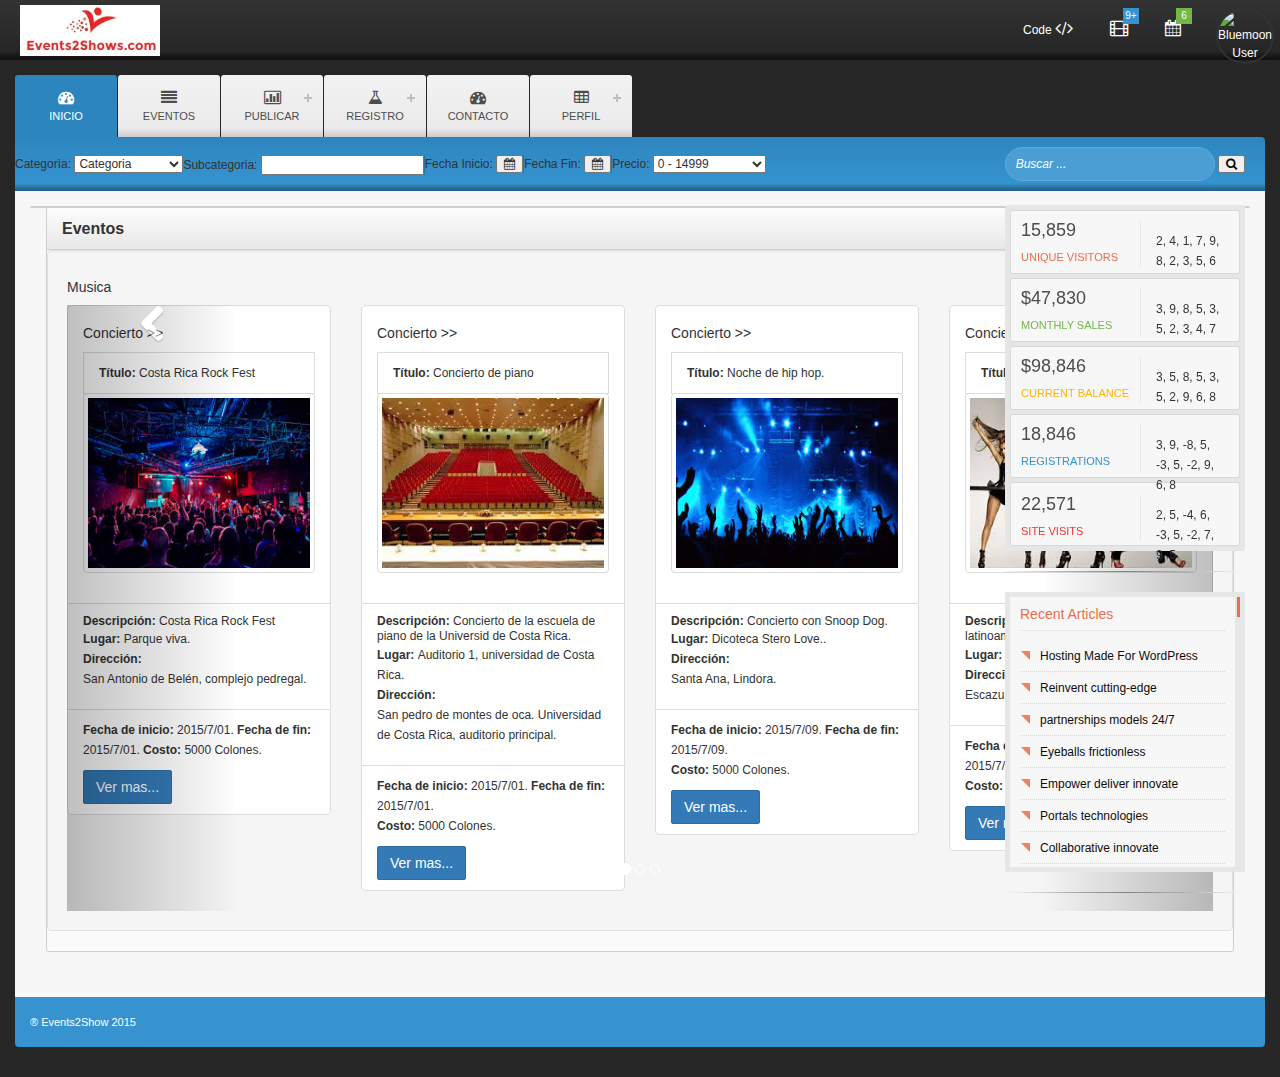
==== commit c62f2b23: "Añadiendo Dropdown de precio y la funcionalidad de busqueda que carga mostrar evento" ====
--- a/index2.html
+++ b/index2.html
@@ -8,7 +8,7 @@
     <meta name="keywords" content="Notifications, Admin, Dashboard, Bootstrap3, Sass, transform, CSS3, HTML5, Web design, UI Design, Responsive Dashboard, Responsive Admin, Admin Theme, Best Admin UI, Bootstrap Theme, Wrapbootstrap, Bootstrap, bootstrap.gallery" />
     <meta name="author" content="Bootstrap Gallery" />
     
-    <link rel="shortcut icon" href="resources/img/favicon.ico">
+    <link rel="shortcut icon" href="img/favicon.ico">
     <link href="resources/css/bootstrap.min.css" rel="stylesheet">
     <link href="resources/css/new.css" rel="stylesheet"> 
     <link href="resources/css/charts-graphs.css" rel="stylesheet">
@@ -52,14 +52,13 @@
       <a href="index.html" class="logo">
         <img src="resources/img/logo.jpg" alt="Logo"/>
       </a>
-        <!--left-nav-->
       <div class="pull-right">
         <ul id="mini-nav" class="clearfix">
-          <!--<li class="list-box hidden-xs">
+          <li class="list-box hidden-xs">
             <a href="#" data-toggle="modal" data-target="#modalMd">
               <span class="text-white">Code</span> <i class="fa fa-code"></i>
             </a>
-            <!-- Modal
+            <!-- Modal -->
             <div class="modal fade" id="modalMd" tabindex="-1" role="dialog" aria-labelledby="myModalLabel5" aria-hidden="true">
               <div class="modal-dialog">
                 <div class="modal-content">
@@ -68,7 +67,7 @@
                     <h4 class="modal-title text-danger" id="myModalLabel5">Coding Style </h4>
                   </div>
                   <div class="modal-body">
-                    <img src="resources/img/documentation.png" alt="Esquare Admin">
+                    <img src="img/documentation.png" alt="Esquare Admin">
                   </div>
                   <div class="modal-footer">
                     <button type="button" class="btn btn-danger" data-dismiss="modal"><i class="fa fa-times"></i> Close</button>
@@ -76,36 +75,98 @@
                 </div>
               </div>
             </div>
-          </li>-->
-          <li class="list-box dropdown">
-            <a id="drop5" href="#" role="button">
-                <button href="#" class="btn btn-success">
-                        Iniciar Sesion
-                </button>
-            </a>
           </li>
           <li class="list-box dropdown">
-            <a id="drop5" href="#" role="button">
-              <button href="#" class="btn btn-danger">
-                        Cerrar Sesion
-                </button>
+            <a id="drop5" href="#" role="button" class="dropdown-toggle" data-toggle="dropdown">
+              <i class="fa fa-film"></i>
             </a>
+            <span class="info-label info-bg">9+</span>
+            <ul class="dropdown-menu stats-widget clearfix">
+              <li>
+                <h5 class="text-success">$37895</h5>
+                <p>Revenue <span class="text-success">+2%</span></p>
+                <div class="progress progress-mini">
+                  <div class="progress-bar progress-bar-success" role="progressbar" aria-valuenow="40" aria-valuemin="0" aria-valuemax="100" style="width: 40%">
+                    <span class="sr-only">40% Complete (success)</span>
+                  </div>
+                </div>
+              </li>
+              <li>
+                <h5 class="text-warning">47,892</h5>
+                <p>Downloads <span class="text-warning">+39%</span></p>
+                <div class="progress progress-mini">
+                  <div class="progress-bar progress-bar-warning" role="progressbar" aria-valuenow="40" aria-valuemin="0" aria-valuemax="100" style="width: 40%">
+                    <span class="sr-only">40% Complete (warning)</span>
+                  </div>
+                </div>
+              </li>
+              <li>
+                <h5 class="text-danger">28214</h5>
+                <p>Uploads <span class="text-danger">-7%</span></p>
+                <div class="progress progress-mini">
+                  <div class="progress-bar progress-bar-danger" role="progressbar" aria-valuenow="40" aria-valuemin="0" aria-valuemax="100" style="width: 40%">
+                    <span class="sr-only">40% Complete (danger)</span>
+                  </div>
+                </div>
+              </li>
+            </ul>
+          </li>
+          <li class="list-box dropdown">
+            <a id="drop5" href="#" role="button" class="dropdown-toggle" data-toggle="dropdown">
+              <i class="fa fa-calendar"></i>
+            </a>
+            <span class="info-label success-bg">6</span>
+            <ul class="dropdown-menu server-activity">
+              <li>
+                <p><i class="fa fa-flag text-info"></i> Pending request<span class="time">3 hrs</span></p>
+              </li>
+              <li>
+                <p><i class="fa fa-fire text-warning"></i> Server Crashed<span class="time">3mins</span></p>
+              </li>
+              <li>
+                <p><i class="fa fa-user text-success"></i> 3 New users<span class="time">1 min</span></p>
+              </li>
+              <li>
+                <p><i class="fa fa-bell text-danger"></i>9 pending requests<span class="time">5 min</span></p>
+              </li>
+              <li>
+                <p><i class="fa fa-plane text-info"></i> Performance<span class="time">25 min</span></p>
+              </li>
+              <li>
+                <p><i class="fa fa-envelope text-warning"></i>12 new emails<span class="time">25 min</span></p>
+              </li>
+              <li>
+                <p><i class="fa fa-cog icon-spin text-success"></i> Location settings<span class="time">4 hrs</span></p>
+              </li>
+            </ul>
           </li>
           <li class="list-box user-profile">
             <a id="drop7" href="#" role="button" class="dropdown-toggle user-avtar" data-toggle="dropdown">
-              <img src="resources/img/user5.png" alt="Bluemoon User">
+              <img src="img/user5.png" alt="Bluemoon User">
             </a>
             <ul class="dropdown-menu server-activity">
               <li>
-                  <p></i><a href="#/modUsuario"><b>Modificar Perfil</b></a></p>
-              </li>
-              <li>
-                  <p><a href="#/modUsuario"><b>Modificar contraseña</b></a></p>
+                <p><i class="fa fa-cog text-info"></i> Account Settings</p>
+              </li>
+              <li>
+                <p><i class="fa fa-fire text-warning"></i> Payment Details</p>
               </li>
               <li>
                 <div class="demo-btn-group clearfix">
                   <a href="#" data-original-title="" title="">
                     <i class="fa fa-facebook fa-lg icon-rounded info-bg"></i>
+                  </a>
+                  <a href="#" data-original-title="" title="">
+                    <i class="fa fa-twitter fa-lg icon-rounded twitter-bg"></i>
+                  </a>
+                  <a href="#" data-original-title="" title="">
+                    <i class="fa fa-linkedin fa-lg icon-rounded linkedin-bg"></i>
+                  </a>
+                  <a href="#" data-original-title="" title="">
+                    <i class="fa fa-pinterest fa-lg icon-rounded danger-bg"></i>
+                  </a>
+                  <a href="#" data-original-title="" title="">
+                    <i class="fa fa-google-plus fa-lg icon-rounded success-bg"></i>
                   </a>
                 </div>
               </li>
@@ -128,54 +189,163 @@
 
       <div class="container">
         <!-- Top Nav Start -->
+        <!--<div id='cssmenu'>
+          <ul>
+            <li class='active'>
+              <a href='#'>
+                <i class="fa fa-dashboard"></i>
+                Dashboard
+              </a>
+            </li>
+            <li>
+              <a href="forms.html">
+                <i class="fa fa-align-justify"></i>
+                Forms
+              </a>
+            </li>
+            <li class=''>
+              <a href='#'><i class="fa fa-bar-chart-o"></i>Graphs</a>
+              <ul>
+                 <li><a href='flot.html'>Flot Graphs</a></li>
+                 <li><a href='graphs.html'>Google Graph</a></li>
+                 <li><a href='vector-maps.html'>Vector Maps</a></li>
+              </ul>
+            </li>
+                        <li class=''>
+              <a href='#'><i class="fa fa-flask"></i>UI Elements</a>
+              <ul>
+                 <li><a href='ui-elements.html'>UI Elements</a></li>
+                 <li><a href='panels.html'>Panels</a></li>
+                 <li><a href='notifications.html'>Notifications</a></li>
+                 <li><a href='icons.html'>Icons</a></li>
+              </ul>
+            </li>
+            <li class=''>
+              <a href='#'><i class="fa fa-dashboard"></i>Extras</a>
+              <ul>
+                <li><a href='#'>Blog</a>
+                  <ul>
+                    <li><a href='blog.html'>Blog</a></li>
+                    <li><a href='blog-full-page.html'>Blog Full Page</a></li>
+                  </ul>
+                </li>
+                <li><a href='edit-profile.html'>Edit Profile</a></li>
+                <li><a href='invoice.html'>Invoice</a></li>
+                <li><a href='default.html'>default</a></li>
+                <li><a href='#'>Submenu</a>
+                  <ul>
+                    <li><a href='#'>Sub Product</a></li>
+                    <li><a href='#'>Sub Product</a></li>
+                    <li><a href='#'>Sub Product</a></li>
+                  </ul>
+                </li>
+                <li><a href='login.html'>Login</a></li>
+                <li><a href='help.html'>Help</a></li>
+                <li><a href='404.html'>404</a></li>
+                <li><a href='500.html'>500</a></li>
+              </ul>
+            </li>
+            <li class=''>
+              <a href='#'><i class="fa fa-table"></i>Tables</a>
+              <ul>
+                 <li><a href='tables.html'>Tables</a></li>
+                 <li><a href='pricing.html'>Pricing Plan</a></li>
+                 <li><a href='timeline.html'>Timeline</a></li>
+              </ul>
+            </li>
+            <li>
+              <a href="media.html">
+                <i class="fa fa-picture-o"></i>
+                Media
+              </a>
+            </li>
+            <li class="hidden-sm">
+              <a href="calendar.html">
+                <i class="fa fa-calendar"></i>
+                Calendar
+              </a>
+            </li>
+            <li class="hidden-sm">
+              <a href="typography.html">
+                <i class="fa fa-font"></i>
+                Typography
+              </a>
+            </li>
+          </ul>
+        </div>-->
+          
           <div id='cssmenu'>
                           <ul>
                             <li class='active'>
-                              <a href='#/listarEventos'>
-                                <i class="fa fa-home"></i>
+                              <a href='#'>
+                                <i class="fa fa-dashboard"></i>
                                 Inicio
                               </a>
                             </li>
-                            <li class=''>
-                              <a href='#/listarEventos'><i class="fa fa-th-large"></i>Eventos</a>
-                
-                              <ul>
-                                 <li><a href='#/listarEventos'>Sugeridos</a></li> 
-                                <li><a href='#/listarEventos'>Más populares</a></li> 
-                                <li><a href='#/listarEventos'>Por categoría</a></li> 
-                                <li><a href='#/listarEventos'>Por organizador</a></li>
-                                <li><a href='#/listarEventos'>Por lugar</a></li>
-                            </ul>
-                
+                            <li>
+                              <a href="#/listaEventos">
+                                <i class="fa fa-align-justify"></i>
+                                Eventos
+                              </a>
                             </li>
                             <li class=''>
                               <a href='#/regEventos'><i class="fa fa-bar-chart-o"></i>Publicar</a>
                 
-                            </li>
-                            <li class=''>
-                              <a href='#'><i class="fa fa-user"></i>Mi cuenta</a>
+                              <ul>
+                                 <li><a href='#/regEventos'>Publicar Evento</a></li>                                 
+                              </ul>
+                
+                            </li>
+                                        <li class=''>
+                              <a href='#'><i class="fa fa-flask"></i>Registro</a>
                 
                               <ul>
-                                  <li><a href='#/listarEventos'>Suscripciones</a>
-                                      <ul>
-                                        <li><a href='#'>Categoria</a></li>
-                                        <li><a href='#'>Organizador</a></li>
-                                        <li><a href='#'>Lugar</a></li>
-                                      </ul>
-                                    </li>
-                                <li><a href='#/listarEventos'>Eventos Marcados</a></li> 
-                                <li><a href='#'>Eventos Publicados</a></li>
+                                 <li><a href='#/regUsuario'>Registrar Usuario</a></li> 
+                                <li><a href='#/regEventos'>Registrar Eventos</a></li> 
+                                <li><a href='#/modUsuario'>Modificar Usuario</a></li> 
+                                <li><a href='#/modEventos'>Modificar Eventos</a></li>
                               </ul>
                 
-                            </li>                           
+                            </li>
+                            <li class=''>
+                              <a href='#'><i class="fa fa-dashboard"></i>Contacto</a>
+      
+                            </li>
+                            <li class=''>
+                              <a href='#'><i class="fa fa-table"></i>Perfil</a>
+                
+                              <ul>
+                                 <li><a href='#'>Modificar mi Perfil</a></li>
+                                 <li><a href='#'>Cambiar mi Contraseña</a></li>                                 
+                              </ul>
+                
+                            </li>                            
                           </ul>
                         </div>
+          
         <!-- Top Nav End -->
 
-        <!-- Sub Nav End -->          
+        <!-- Sub Nav End -->
+        <!--<div class="sub-nav hidden-sm hidden-xs">
+          <ul>
+            <li><a href="" class="heading">Dashboard</a></li>
+            <li class="hidden-sm hidden-xs">
+              <a href="index2.html" class="selected">Dashboard V1</a>
+            </li>
+            <li class="hidden-sm hidden-xs">
+              <a href="index.html">Dashboard V2</a>
+            </li>
+          </ul>
+          <div class="custom-search hidden-sm hidden-xs">
+            <input type="text" class="search-query" placeholder="Search here ...">
+            <i class="fa fa-search"></i>
+          </div>
+        </div>-->
+          
            <div class="sub-nav hidden-sm hidden-xs">
                           <ul>
                             <li>
+                                Categorìa: 
                                 <select>
                                   <option  id="sltCategoría" value="Categoria" selected>Categoria</option>  
                                   <option id="sltAcademico" value="Academico">Academico</option>
@@ -200,24 +370,36 @@
                               Subcategoria: <input type="text" id="txtSubCategoria"/>
                                 </br>
                             </li>
-                            <li>Fecha de inicio: <input type="text"  name="date" />                               
-                                 <i class="fa fa-calendar"></i> 
+                            <li>
+                                 Fecha Inicio: <label></label><button type="button" data-dismiss="modal"  ng-click="launch()">
+                                <i class="fa fa-calendar"></i></button>         
                                 </br>
                             </li>
                             <li>
-                                Fecha de fin: <input type="text"  name="date" />                                
-                                  <i class="fa fa-calendar"></i>
-                                </br>
+                                 Fecha Fin: <label></label><button type="button" data-dismiss="modal"  ng-click="launch()">
+                                <i class="fa fa-calendar"></i></button>                                 
                             </li>
                             <li>
-                                Precio: <input type="text" name="txtPrecio">
-                                </br>
+                                Precio: 
+                                <select>
+                                  <option  id="sltPrecio" value="0 - 14999" selected>0 - 14999</option>                               
+                                <option id="sltPrecio" value="15000 - 29999">15000 - 29999</option>
+                                  <option id="sltPrecio" value="30000 - 44999">30000 - 44999</option>
+                                  <option id="sltPrecio" value="45000 - 59999">45000 - 59999</option>
+                                  <option id="sltPrecio" value="60000 - 74999">60000 - 74999</option>  
+                                  <option id="sltPrecio" value="75000 - 89999">75000 - 89999</option>
+                                  <option id="sltPrecio" value="90000 - 104999">90000 - 104999</option>
+                                  <option id="sltPrecio" value="105000 - 114999">105000 - 114999</option>
+                                  <option id="sltPrecio" value="105000 - 114999">115000 - 129999</option>
+                                  <option id="sltPrecio" value="105000 - 114999">130000 - 144999</option>
+                                  <option id="sltPrecio" value="105000 - 114999">145000 - 150000</option>
+                                </select>  
                             </li>
                           </ul>
                               <div class="custom-search hidden-sm hidden-xs">
                               <input type="text" class="search-query" placeholder="Buscar ...">
-                              <a class="fa fa-search" href="#/listarEventos"></a>
-                              </div>
+                                  <a href='#/mostrarEvento'><button class="fa fa-search" role="button"></button></a>
+                            </div>
                         </div>
         <!-- Sub Nav End -->
 
@@ -229,7 +411,7 @@
             
             <!-- Row Start -->
             <div class="row">
-              <div class="col-lg-9 col-md-9">
+              <div class="col-lg-12 col-md-12">
                     <div class="widget">
                         
                         <div id="content">
@@ -255,7 +437,7 @@
                       15,859
                     </h4>
                     <p>
-                      Visitantes
+                      Unique Visitors
                     </p>
                   </div>
                   <div class="chart">
@@ -267,10 +449,10 @@
                 <li>
                   <div class="left">
                     <h4>
-                      47,830
+                      $47,830
                     </h4>
                     <p>
-                      Eventos Creados
+                      Monthly Sales
                     </p>
                   </div>
                   <div class="chart">
@@ -285,7 +467,7 @@
                       $98,846
                     </h4>
                     <p>
-                      Ventas En Entradas
+                      Current balance
                     </p>
                   </div>
                   <div class="chart">
@@ -297,10 +479,10 @@
                 <li>
                   <div class="left">
                     <h4>
-                      1,000,846
+                      18,846
                     </h4>
                     <p>
-                      Registros
+                      Registrations
                     </p>
                   </div>
                   <div class="chart">
@@ -315,7 +497,7 @@
                       22,571
                     </h4>
                     <p>
-                      Visitas Al sitio
+                      Site Visits
                     </p>
                   </div>
                   <div class="chart">
@@ -343,56 +525,56 @@
                   <div class="overview">
                     <div class="featured-articles-container">
                       <h5 class="heading">
-                         Eventos Recientes
+                        Recent Articles
                       </h5>
                       <div class="articles">
                         <a href="#">
                           <span class="label-bullet">
                             &nbsp;
                           </span>
-                          Toneo Ligitas
-                        </a>
-                        <a href="#">
-                          <span class="label-bullet">
-                            &nbsp;
-                          </span>
-                          Patterns Concierto
-                        </a>
-                        <a href="#">
-                          <span class="label-bullet">
-                            &nbsp;
-                          </span>
-                          Teatro: Dos arriba una abajo
-                        </a>
-                        <a href="#">
-                          <span class="label-bullet">
-                            &nbsp;
-                          </span>
-                          Peleas de Robots
-                        </a>
-                        <a href="#">
-                          <span class="label-bullet">
-                            &nbsp;
-                          </span>
-                          Lucha libre
-                        </a>
-                        <a href="#">
-                          <span class="label-bullet">
-                            &nbsp;
-                          </span>
-                          Presentacion de tecnologuias
-                        </a>
-                        <a href="#">
-                          <span class="label-bullet">
-                            &nbsp;
-                          </span>
-                          
-                        </a>
-                        <a href="#">
-                          <span class="label-bullet">
-                            &nbsp;
-                          </span>
-                          25 minutos de Julios
+                          Hosting Made For WordPress
+                        </a>
+                        <a href="#">
+                          <span class="label-bullet">
+                            &nbsp;
+                          </span>
+                          Reinvent cutting-edge
+                        </a>
+                        <a href="#">
+                          <span class="label-bullet">
+                            &nbsp;
+                          </span>
+                          partnerships models 24/7
+                        </a>
+                        <a href="#">
+                          <span class="label-bullet">
+                            &nbsp;
+                          </span>
+                          Eyeballs frictionless
+                        </a>
+                        <a href="#">
+                          <span class="label-bullet">
+                            &nbsp;
+                          </span>
+                          Empower deliver innovate
+                        </a>
+                        <a href="#">
+                          <span class="label-bullet">
+                            &nbsp;
+                          </span>
+                          Portals technologies
+                        </a>
+                        <a href="#">
+                          <span class="label-bullet">
+                            &nbsp;
+                          </span>
+                          Collaborative innovate
+                        </a>
+                        <a href="#">
+                          <span class="label-bullet">
+                            &nbsp;
+                          </span>
+                          Mashups experiences plug
                         </a>
                         <a href="#">
                           <span class="label-bullet">
@@ -598,7 +780,7 @@
 
             
         <footer>
-            <p>&reg; Events2Show 2015&nbsp;&nbsp; | &nbsp;&nbsp;<a href="#">Acerca de Events2Show 2015</a> &nbsp;&nbsp;|&nbsp;&nbsp; <a href="#" >Contactos</a> </p></li>
+          <p>&reg; Events2Show 2015</p>
         </footer>
             
       </div>
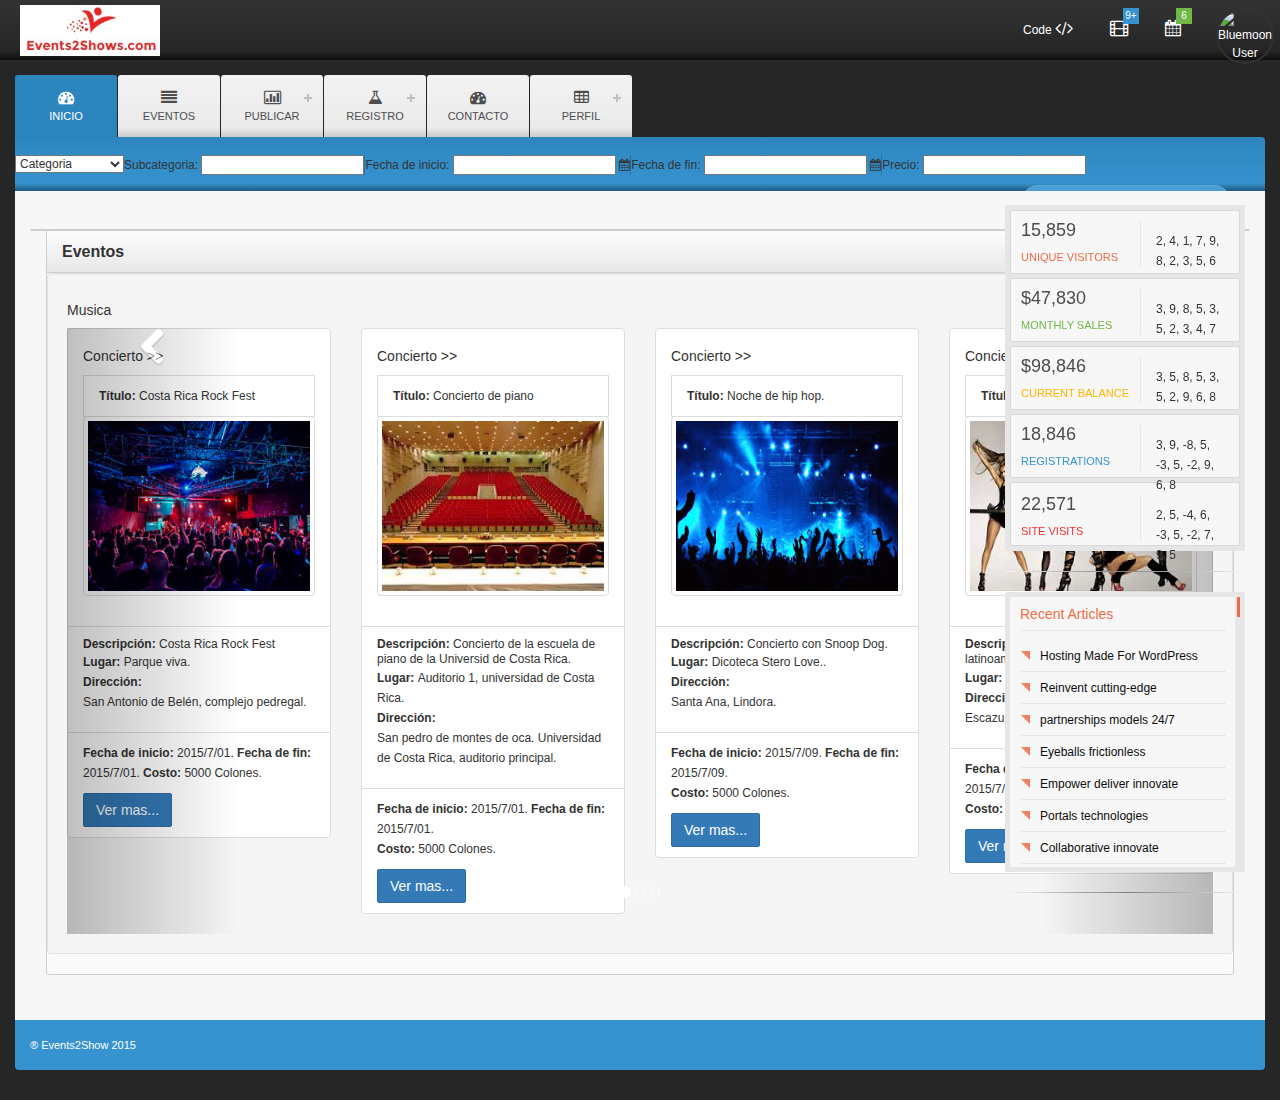
==== commit 6a07a64c: "Revert "Añadiendo Dropdown de precio y la funcionalidad de busqueda que carga mostrar evento"" ====
--- a/index2.html
+++ b/index2.html
@@ -345,7 +345,6 @@
            <div class="sub-nav hidden-sm hidden-xs">
                           <ul>
                             <li>
-                                Categorìa: 
                                 <select>
                                   <option  id="sltCategoría" value="Categoria" selected>Categoria</option>  
                                   <option id="sltAcademico" value="Academico">Academico</option>
@@ -370,36 +369,24 @@
                               Subcategoria: <input type="text" id="txtSubCategoria"/>
                                 </br>
                             </li>
+                            <li>Fecha de inicio: <input type="text"  name="date" />                               
+                                 <i class="fa fa-calendar"></i> 
+                                </br>
+                            </li>
                             <li>
-                                 Fecha Inicio: <label></label><button type="button" data-dismiss="modal"  ng-click="launch()">
-                                <i class="fa fa-calendar"></i></button>         
+                                Fecha de fin: <input type="text"  name="date" />                                
+                                  <i class="fa fa-calendar"></i>
                                 </br>
                             </li>
                             <li>
-                                 Fecha Fin: <label></label><button type="button" data-dismiss="modal"  ng-click="launch()">
-                                <i class="fa fa-calendar"></i></button>                                 
-                            </li>
-                            <li>
-                                Precio: 
-                                <select>
-                                  <option  id="sltPrecio" value="0 - 14999" selected>0 - 14999</option>                               
-                                <option id="sltPrecio" value="15000 - 29999">15000 - 29999</option>
-                                  <option id="sltPrecio" value="30000 - 44999">30000 - 44999</option>
-                                  <option id="sltPrecio" value="45000 - 59999">45000 - 59999</option>
-                                  <option id="sltPrecio" value="60000 - 74999">60000 - 74999</option>  
-                                  <option id="sltPrecio" value="75000 - 89999">75000 - 89999</option>
-                                  <option id="sltPrecio" value="90000 - 104999">90000 - 104999</option>
-                                  <option id="sltPrecio" value="105000 - 114999">105000 - 114999</option>
-                                  <option id="sltPrecio" value="105000 - 114999">115000 - 129999</option>
-                                  <option id="sltPrecio" value="105000 - 114999">130000 - 144999</option>
-                                  <option id="sltPrecio" value="105000 - 114999">145000 - 150000</option>
-                                </select>  
+                                Precio: <input type="text" name="txtPrecio">
+                                </br>
                             </li>
                           </ul>
                               <div class="custom-search hidden-sm hidden-xs">
                               <input type="text" class="search-query" placeholder="Buscar ...">
-                                  <a href='#/mostrarEvento'><button class="fa fa-search" role="button"></button></a>
-                            </div>
+                              <a class="fa fa-search" href="#/listarEventos"></a>
+                              </div>
                         </div>
         <!-- Sub Nav End -->
 
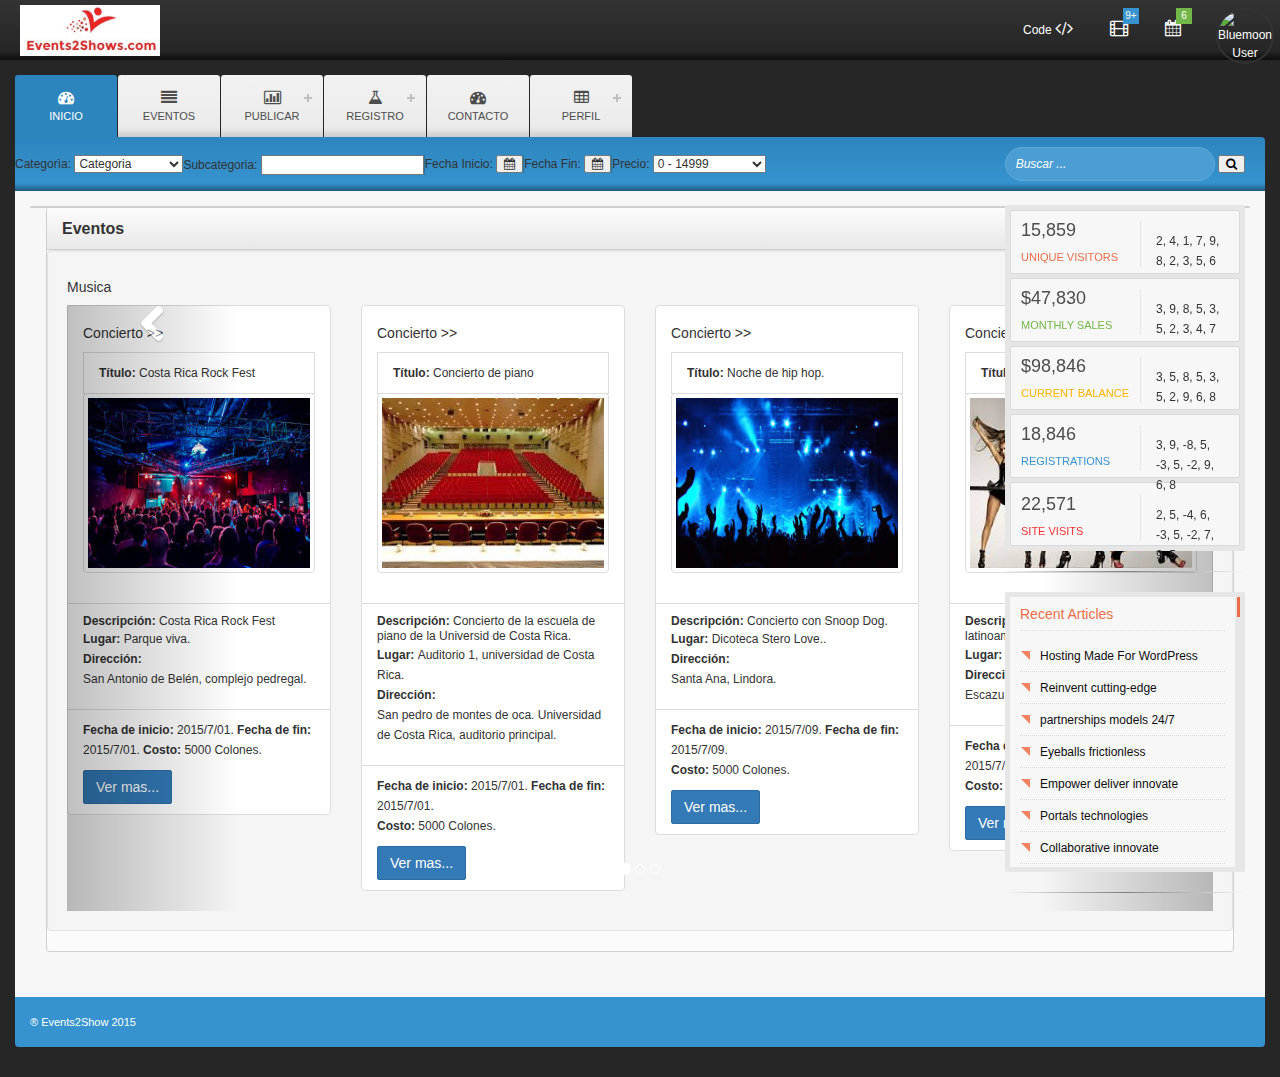
==== commit c823882b: "Añadiendo dropdown de precio y funcionalidad de busqueda" ====
--- a/index2.html
+++ b/index2.html
@@ -325,7 +325,7 @@
           
         <!-- Top Nav End -->
 
-        <!-- Sub Nav End -->
+          <!-- Sub Nav End -->
         <!--<div class="sub-nav hidden-sm hidden-xs">
           <ul>
             <li><a href="" class="heading">Dashboard</a></li>
@@ -345,6 +345,7 @@
            <div class="sub-nav hidden-sm hidden-xs">
                           <ul>
                             <li>
+                                Categorìa: 
                                 <select>
                                   <option  id="sltCategoría" value="Categoria" selected>Categoria</option>  
                                   <option id="sltAcademico" value="Academico">Academico</option>
@@ -369,27 +370,38 @@
                               Subcategoria: <input type="text" id="txtSubCategoria"/>
                                 </br>
                             </li>
-                            <li>Fecha de inicio: <input type="text"  name="date" />                               
-                                 <i class="fa fa-calendar"></i> 
+                            <li>
+                                 Fecha Inicio: <label></label><button type="button" data-dismiss="modal"  ng-click="launch()">
+                                <i class="fa fa-calendar"></i></button>         
                                 </br>
                             </li>
                             <li>
-                                Fecha de fin: <input type="text"  name="date" />                                
-                                  <i class="fa fa-calendar"></i>
-                                </br>
+                                 Fecha Fin: <label></label><button type="button" data-dismiss="modal"  ng-click="launch()">
+                                <i class="fa fa-calendar"></i></button>                                 
                             </li>
                             <li>
-                                Precio: <input type="text" name="txtPrecio">
-                                </br>
+                                Precio: 
+                                <select>
+                                  <option  id="sltPrecio" value="0 - 14999" selected>0 - 14999</option>                               
+                                <option id="sltPrecio" value="15000 - 29999">15000 - 29999</option>
+                                  <option id="sltPrecio" value="30000 - 44999">30000 - 44999</option>
+                                  <option id="sltPrecio" value="45000 - 59999">45000 - 59999</option>
+                                  <option id="sltPrecio" value="60000 - 74999">60000 - 74999</option>  
+                                  <option id="sltPrecio" value="75000 - 89999">75000 - 89999</option>
+                                  <option id="sltPrecio" value="90000 - 104999">90000 - 104999</option>
+                                  <option id="sltPrecio" value="105000 - 114999">105000 - 114999</option>
+                                  <option id="sltPrecio" value="105000 - 114999">115000 - 129999</option>
+                                  <option id="sltPrecio" value="105000 - 114999">130000 - 144999</option>
+                                  <option id="sltPrecio" value="105000 - 114999">145000 - 150000</option>
+                                </select>  
                             </li>
                           </ul>
                               <div class="custom-search hidden-sm hidden-xs">
                               <input type="text" class="search-query" placeholder="Buscar ...">
-                              <a class="fa fa-search" href="#/listarEventos"></a>
-                              </div>
+                                  <a href='#/mostrarEvento'><button class="fa fa-search" role="button"></button></a>
+                            </div>
                         </div>
         <!-- Sub Nav End -->
-
         <!-- Dashboard Wrapper Start -->
         <div class="dashboard-wrapper">
           
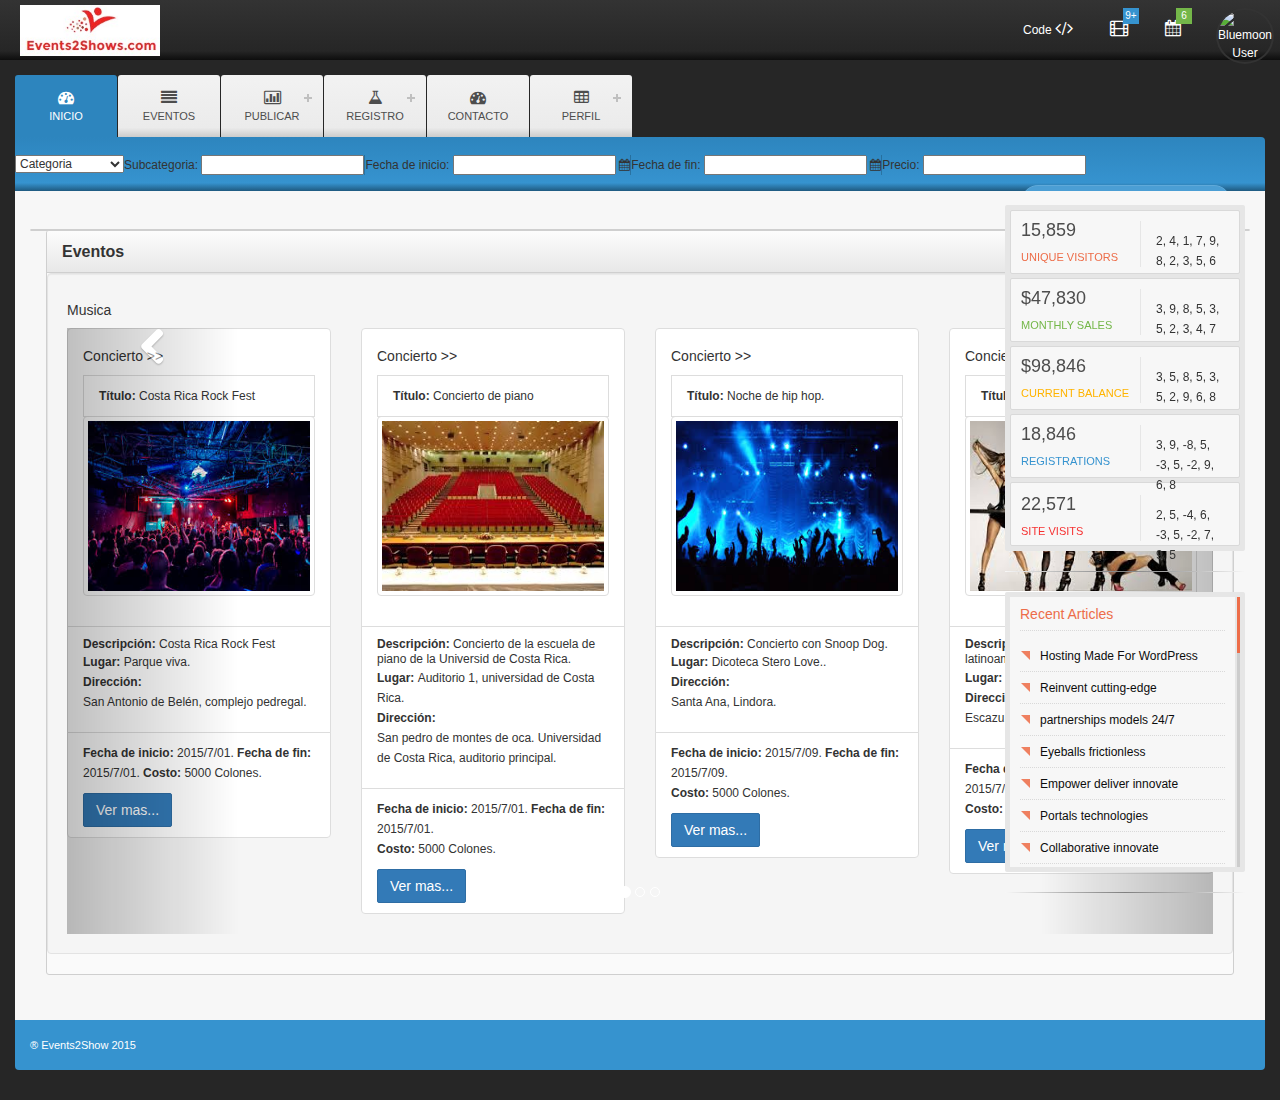
==== commit 94cf9cf6: "Arreglando jquery en index2.html" ====
--- a/index2.html
+++ b/index2.html
@@ -18,14 +18,6 @@
     <link href="resources/fonts/font-awesome.min.css" rel="stylesheet">
     <link href="resources/css/estiloIndex.css" rel="stylesheet">
       
-      
-    <!--ANgular-->
-    <script src="https://www.google.com/jsapi"></script>
-    <script src="http://code.jquery.com/jquery-1.11.3.min.js"></script>
-    <script src="resources/js/angular-1.3.15/angular.min.js"></script>
-    <script src="resources/js/angular-1.3.15/angular-route.min.js"></script>
-    <script src="resources/js/app.js"></script>
-
       <!--Css personalizado -->
       <link href="resources/css/index.css" rel="stylesheet">
       <link href="resources/css/index2.css" rel="stylesheet">
@@ -35,15 +27,6 @@
       <script src="js/html5shiv.js"></script>
       <script src="js/respond.min.js"></script>
     <![endif]-->
-    <script>
-      (function(i,s,o,g,r,a,m){i['GoogleAnalyticsObject']=r;i[r]=i[r]||function(){
-      (i[r].q=i[r].q||[]).push(arguments)},i[r].l=1*new Date();a=s.createElement(o),
-      m=s.getElementsByTagName(o)[0];a.async=1;a.src=g;m.parentNode.insertBefore(a,m)
-      })(window,document,'script','http://www.google-analytics.com/analytics.js','ga');
-      ga('create', 'UA-40304444-1', 'iamsrinu.com');
-      ga('send', 'pageview');
-
-    </script>
   </head>
 
   <body>
@@ -325,7 +308,7 @@
           
         <!-- Top Nav End -->
 
-          <!-- Sub Nav End -->
+        <!-- Sub Nav End -->
         <!--<div class="sub-nav hidden-sm hidden-xs">
           <ul>
             <li><a href="" class="heading">Dashboard</a></li>
@@ -345,7 +328,6 @@
            <div class="sub-nav hidden-sm hidden-xs">
                           <ul>
                             <li>
-                                Categorìa: 
                                 <select>
                                   <option  id="sltCategoría" value="Categoria" selected>Categoria</option>  
                                   <option id="sltAcademico" value="Academico">Academico</option>
@@ -370,38 +352,27 @@
                               Subcategoria: <input type="text" id="txtSubCategoria"/>
                                 </br>
                             </li>
+                            <li>Fecha de inicio: <input type="text"  name="date" />                               
+                                 <i class="fa fa-calendar"></i> 
+                                </br>
+                            </li>
                             <li>
-                                 Fecha Inicio: <label></label><button type="button" data-dismiss="modal"  ng-click="launch()">
-                                <i class="fa fa-calendar"></i></button>         
+                                Fecha de fin: <input type="text"  name="date" />                                
+                                  <i class="fa fa-calendar"></i>
                                 </br>
                             </li>
                             <li>
-                                 Fecha Fin: <label></label><button type="button" data-dismiss="modal"  ng-click="launch()">
-                                <i class="fa fa-calendar"></i></button>                                 
-                            </li>
-                            <li>
-                                Precio: 
-                                <select>
-                                  <option  id="sltPrecio" value="0 - 14999" selected>0 - 14999</option>                               
-                                <option id="sltPrecio" value="15000 - 29999">15000 - 29999</option>
-                                  <option id="sltPrecio" value="30000 - 44999">30000 - 44999</option>
-                                  <option id="sltPrecio" value="45000 - 59999">45000 - 59999</option>
-                                  <option id="sltPrecio" value="60000 - 74999">60000 - 74999</option>  
-                                  <option id="sltPrecio" value="75000 - 89999">75000 - 89999</option>
-                                  <option id="sltPrecio" value="90000 - 104999">90000 - 104999</option>
-                                  <option id="sltPrecio" value="105000 - 114999">105000 - 114999</option>
-                                  <option id="sltPrecio" value="105000 - 114999">115000 - 129999</option>
-                                  <option id="sltPrecio" value="105000 - 114999">130000 - 144999</option>
-                                  <option id="sltPrecio" value="105000 - 114999">145000 - 150000</option>
-                                </select>  
+                                Precio: <input type="text" name="txtPrecio">
+                                </br>
                             </li>
                           </ul>
                               <div class="custom-search hidden-sm hidden-xs">
                               <input type="text" class="search-query" placeholder="Buscar ...">
-                                  <a href='#/mostrarEvento'><button class="fa fa-search" role="button"></button></a>
-                            </div>
+                              <a class="fa fa-search" href="#/listarEventos"></a>
+                              </div>
                         </div>
         <!-- Sub Nav End -->
+
         <!-- Dashboard Wrapper Start -->
         <div class="dashboard-wrapper">
           
@@ -787,7 +758,10 @@
    
     <!-- Main Container end -->
 
-
+    <!--ANgular-->
+    <script src="resources/js/angular-1.3.15/angular.min.js"></script>
+    <script src="resources/js/angular-1.3.15/angular-route.min.js"></script>
+    <script src="resources/js/app.js"></script>
 
     <!--Registro de las dependencias -->
     <script src="resources/js/regEventos/regEventos.js"></script>
@@ -798,9 +772,24 @@
     <script src="resources/js/modUsuario/modUsuario.js"></script>
 
      <!--Theme-->
+	<script src="resources/wysi/wysihtml5-0.3.0.min.js"></script>
     <script src="resources/js/jquery.js"></script>
     <script src="resources/js/bootstrap.min.js"></script>
+    <script src="resources/js/wysi/bootstrap3-wysihtml5.js"></script>
     <script src="resources/js/jquery.scrollUp.js"></script>
+     
+     <!-- Google Visualization JS -->
+    <script type="text/javascript" src="https://www.google.com/jsapi"></script>
+    
+    <!-- Sparkline JS -->
+    <script src="resources/js/sparkline.js"></script>
+    
+    <!-- Tiny Scrollbar JS -->
+    <script src="resources/js/tiny-scrollbar.js"></script>
+    
+    <!-- Custom JS -->
+    <script src="resources/js/menu.js"></script>
+    <script src="resources/js/custom.js"></script>
     
     <!-- jQuery UI JS -->
     <script src="resources/js/jquery-ui-v1.10.3.js"></script>
@@ -816,10 +805,6 @@
     <script src="resources/js/flot/jquery.flot.pie.min.js"></script>
     <script src="resources/js/flot/jquery.flot.tooltip.min.js"></script>
     <script src="resources/js/flot/jquery.flot.resize.min.js"></script>
-
-    <!-- Custom JS -->
-    <script src="resources/js/menu.js"></script>
-    <script src="resources/js/custom-index2.js"></script>
     
     <script type="text/javascript">
       //ScrollUp
@@ -835,7 +820,18 @@
           activeOverlay: false, // Set CSS color to display scrollUp active point, e.g '#00FFFF'
         });
       });
+
+	  $(document).ready(function () {
+		//
+      });
+      
+      //Tiny Scrollbar
+      $('#scrollbar').tinyscrollbar();
+      $('#scrollbar-one').tinyscrollbar();
+      $('#scrollbar-two').tinyscrollbar();
+      $('#scrollbar-three').tinyscrollbar();
+      
     </script>
 
   </body>
-</html>+</html>
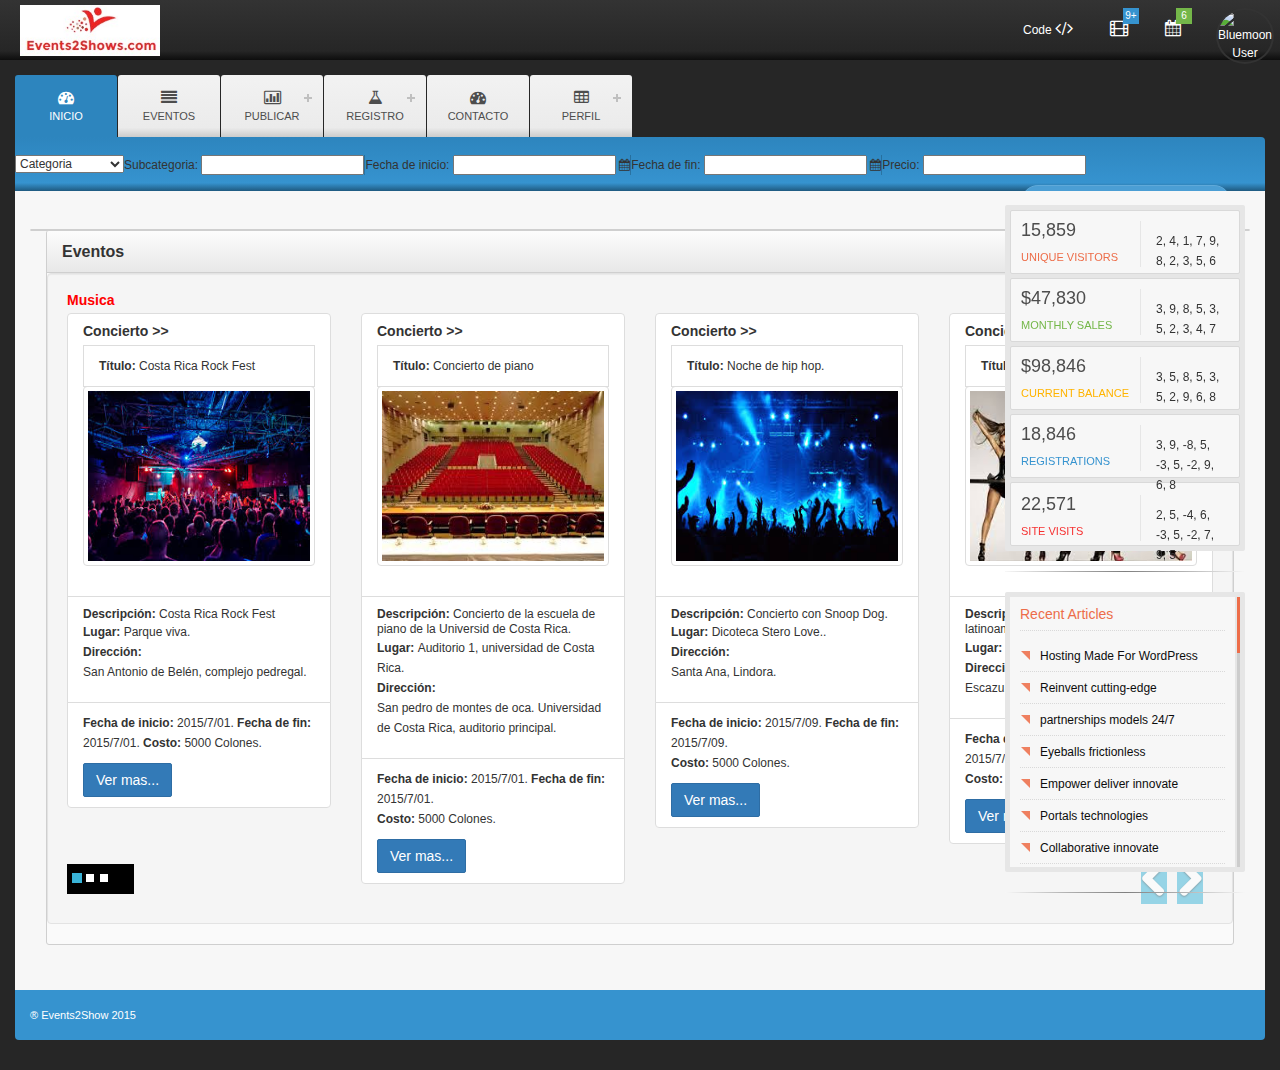
==== commit 63dba18b: "Merge branch 'masterDEV-Barrett' into masterDEV" ====
--- a/index2.html
+++ b/index2.html
@@ -22,6 +22,9 @@
       <link href="resources/css/index.css" rel="stylesheet">
       <link href="resources/css/index2.css" rel="stylesheet">
       
+      <!-- Circular CSS Carousel -->
+      <link href="resources/css/carrusel.css" rel="stylesheet">
+ 
     <!-- HTML5 shiv and Respond.js IE8 support of HTML5 elements and media queries -->
     <!--[if lt IE 9]>
       <script src="js/html5shiv.js"></script>
@@ -806,6 +809,9 @@
     <script src="resources/js/flot/jquery.flot.tooltip.min.js"></script>
     <script src="resources/js/flot/jquery.flot.resize.min.js"></script>
     
+    <!-- Flexisel -->
+    <script type="text/javascript" src="resources/js/flexisel.js"></script>
+    
     <script type="text/javascript">
       //ScrollUp
       $(function () {
@@ -832,6 +838,14 @@
       $('#scrollbar-three').tinyscrollbar();
       
     </script>
+    <!-- Scripts para el carusel de listar eventos -->
+    <script src="http://codeorigin.jquery.com/jquery-1.10.2.min.js"></script>
+    <script src="//netdna.bootstrapcdn.com/bootstrap/3.0.3/js/bootstrap.min.js"></script>
+    <script>
+      $('#myCarousel').carousel({
+        interval:   4000
+      });
+    </script>
 
   </body>
 </html>
--- a/resources/css/carrusel.css
+++ b/resources/css/carrusel.css
@@ -0,0 +1,75 @@
+.carousel-control.left, .carousel-control.right {
+	background-image:none !important;
+}
+.carousel-inner .item img {
+	width:100%;
+	height:25%;
+}
+.carousel-indicators {
+	bottom: 0px;
+	left:0;
+	width:auto;
+	padding:5px 25px 5px 5px;
+
+	margin-left:0;
+	background:rgba(0,0,0,03);
+}
+.carousel-indicators li {
+	border-radius:0;
+	width:8px;
+	height:8px;
+	background:#fff;
+}
+.carousel-indicators .active {
+	width:10px;
+	height:10px;
+	background:#39b3d7;
+	border-color:#39b3d7;
+}
+
+.carousel-control {
+	background:	#39b3d7;
+	color:#fff;
+	padding: 4px 0;
+	width:26px;
+	top:auto;	
+	left:auto;
+	bottom: 0px;
+	pading: 0px;
+	opacity:0.50;
+}
+.carousel-control.right {
+	right:10px;
+}
+
+.carousel-control.left {
+	right: 46px;
+}
+.carousel-caption {
+	top:auto;
+	width:auto;
+	right:auto;
+	bottom:60px;
+	left:0;
+	padding:20px;
+	background:rgba(0,0,0,0.70);
+	text-align:left;
+  	height:auto;
+	max-width:50%;
+
+}
+.Subtitle1{
+	width: 100%;
+	height: auto;
+	padding: 0px;
+	margin: 0px 0px 5px 0px ;
+	font-weight: bold;
+	color: red;
+}
+.Subtitle2{
+	width: 100%;
+	height: auto;
+	padding: 0px;
+	margin: 0px 0px 5px 0px ;
+	font-weight: bold;
+}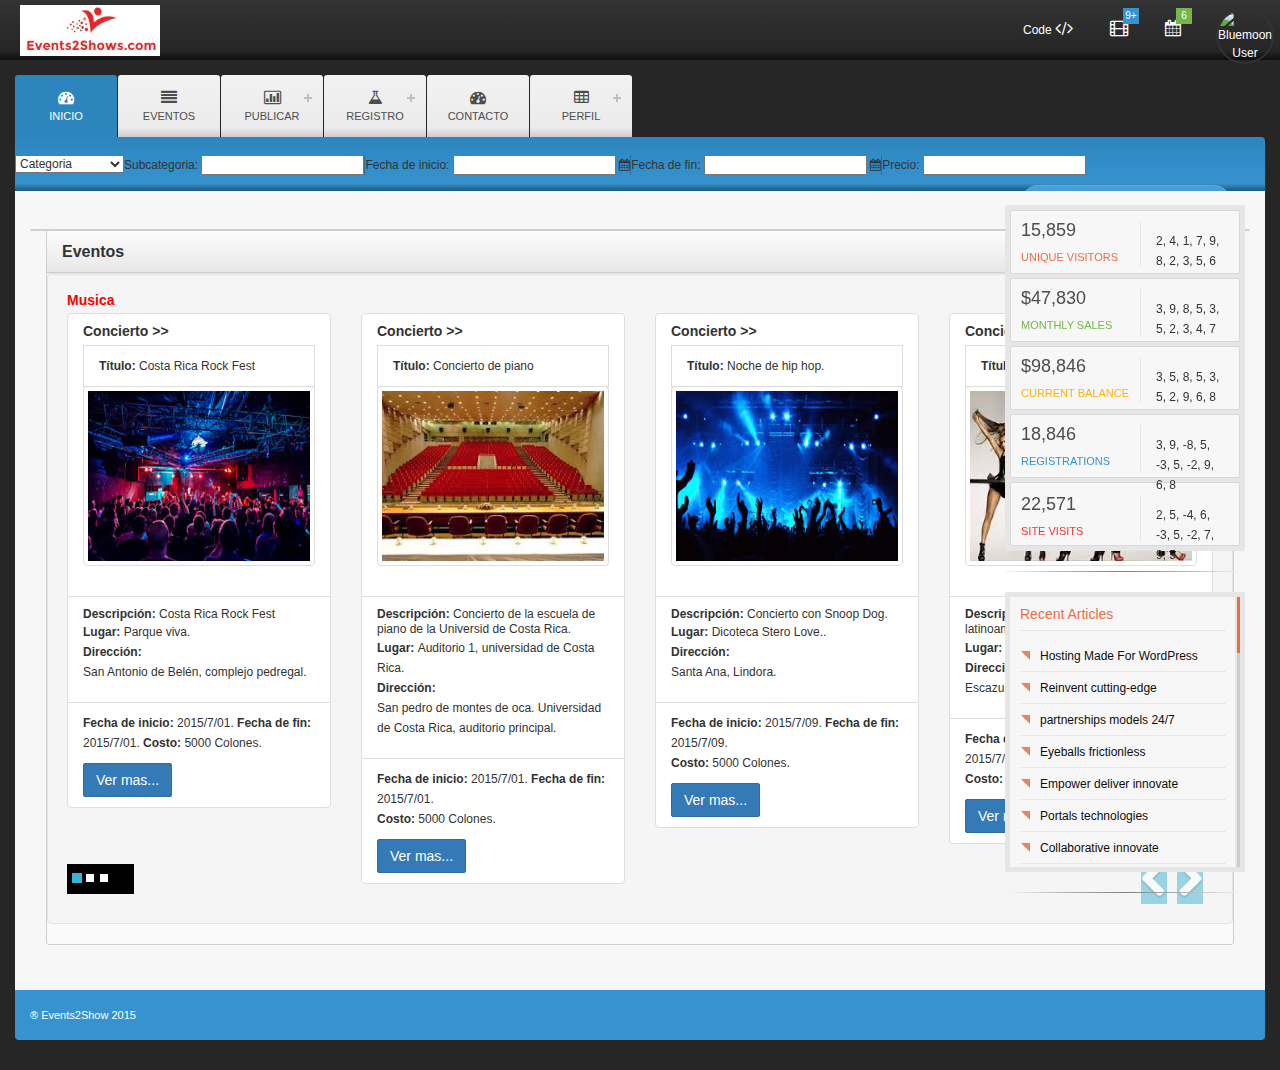
==== commit 0abc31dd: "Borrando unos scripts innecesarios relacionados a un carousel." ====
--- a/index2.html
+++ b/index2.html
@@ -837,14 +837,10 @@
       $('#scrollbar-two').tinyscrollbar();
       $('#scrollbar-three').tinyscrollbar();
       
-    </script>
-    <!-- Scripts para el carusel de listar eventos -->
-    <script src="http://codeorigin.jquery.com/jquery-1.10.2.min.js"></script>
-    <script src="//netdna.bootstrapcdn.com/bootstrap/3.0.3/js/bootstrap.min.js"></script>
-    <script>
       $('#myCarousel').carousel({
         interval:   4000
       });
+      
     </script>
 
   </body>
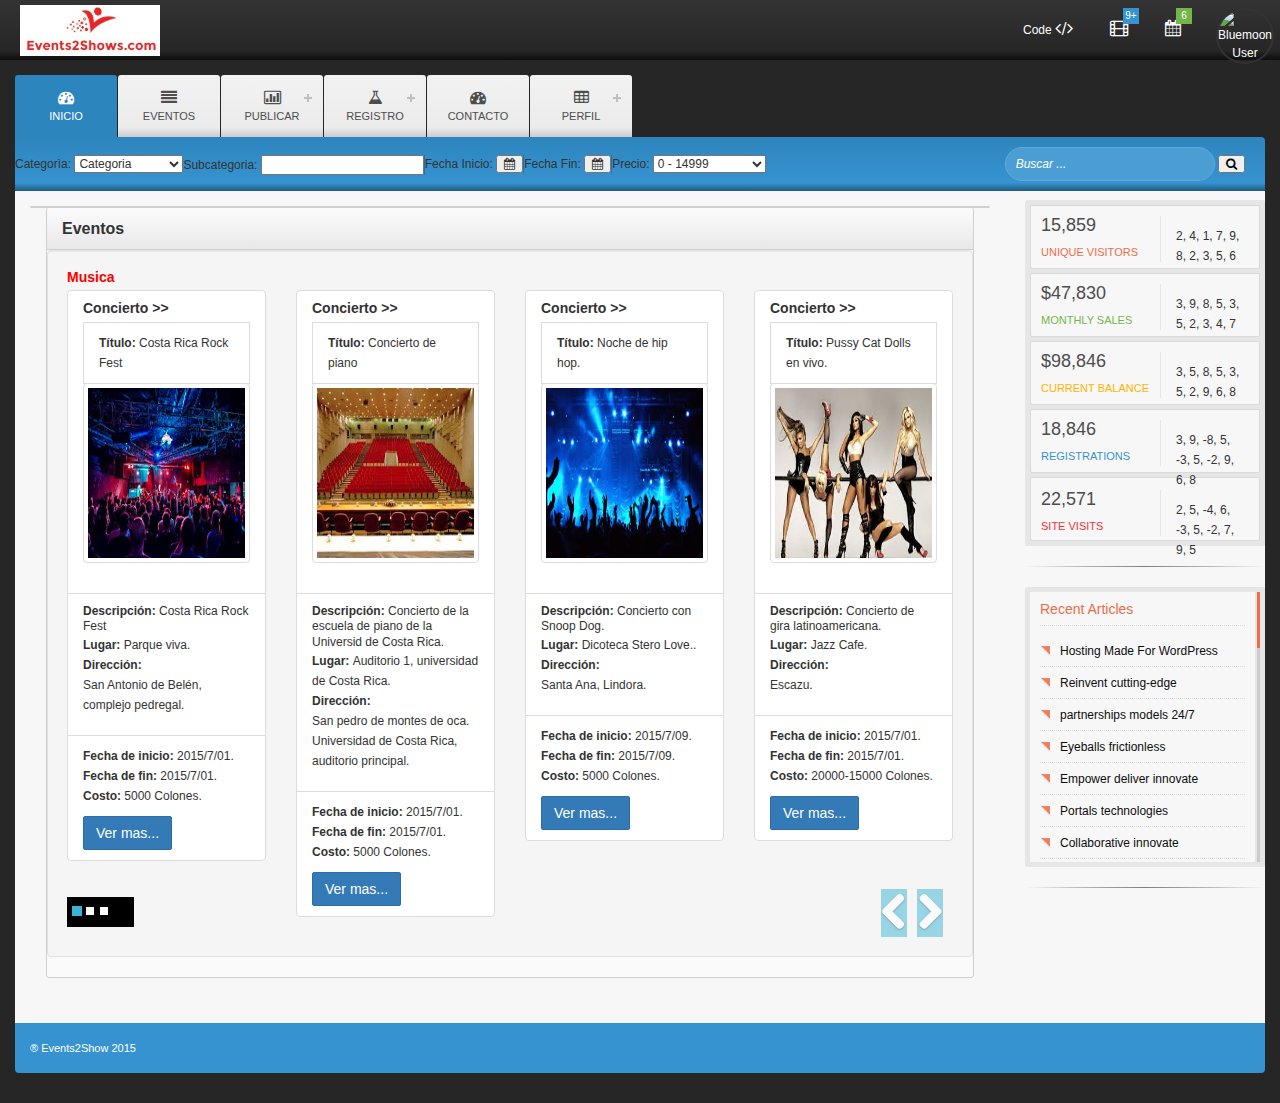
==== commit dba70bdb: "Merge remote-tracking branch 'Protos0.1.0/masterDEV-Carballo' into masterDEV-Vargas" ====
--- a/index2.html
+++ b/index2.html
@@ -311,7 +311,7 @@
           
         <!-- Top Nav End -->
 
-        <!-- Sub Nav End -->
+          <!-- Sub Nav End -->
         <!--<div class="sub-nav hidden-sm hidden-xs">
           <ul>
             <li><a href="" class="heading">Dashboard</a></li>
@@ -331,6 +331,7 @@
            <div class="sub-nav hidden-sm hidden-xs">
                           <ul>
                             <li>
+                                Categorìa: 
                                 <select>
                                   <option  id="sltCategoría" value="Categoria" selected>Categoria</option>  
                                   <option id="sltAcademico" value="Academico">Academico</option>
@@ -355,27 +356,38 @@
                               Subcategoria: <input type="text" id="txtSubCategoria"/>
                                 </br>
                             </li>
-                            <li>Fecha de inicio: <input type="text"  name="date" />                               
-                                 <i class="fa fa-calendar"></i> 
+                            <li>
+                                 Fecha Inicio: <label></label><button type="button" data-dismiss="modal"  ng-click="launch()">
+                                <i class="fa fa-calendar"></i></button>         
                                 </br>
                             </li>
                             <li>
-                                Fecha de fin: <input type="text"  name="date" />                                
-                                  <i class="fa fa-calendar"></i>
-                                </br>
+                                 Fecha Fin: <label></label><button type="button" data-dismiss="modal"  ng-click="launch()">
+                                <i class="fa fa-calendar"></i></button>                                 
                             </li>
                             <li>
-                                Precio: <input type="text" name="txtPrecio">
-                                </br>
+                                Precio: 
+                                <select>
+                                  <option  id="sltPrecio" value="0 - 14999" selected>0 - 14999</option>                               
+                                <option id="sltPrecio" value="15000 - 29999">15000 - 29999</option>
+                                  <option id="sltPrecio" value="30000 - 44999">30000 - 44999</option>
+                                  <option id="sltPrecio" value="45000 - 59999">45000 - 59999</option>
+                                  <option id="sltPrecio" value="60000 - 74999">60000 - 74999</option>  
+                                  <option id="sltPrecio" value="75000 - 89999">75000 - 89999</option>
+                                  <option id="sltPrecio" value="90000 - 104999">90000 - 104999</option>
+                                  <option id="sltPrecio" value="105000 - 114999">105000 - 114999</option>
+                                  <option id="sltPrecio" value="105000 - 114999">115000 - 129999</option>
+                                  <option id="sltPrecio" value="105000 - 114999">130000 - 144999</option>
+                                  <option id="sltPrecio" value="105000 - 114999">145000 - 150000</option>
+                                </select>  
                             </li>
                           </ul>
                               <div class="custom-search hidden-sm hidden-xs">
                               <input type="text" class="search-query" placeholder="Buscar ...">
-                              <a class="fa fa-search" href="#/listarEventos"></a>
-                              </div>
+                                  <a href='#/mostrarEvento'><button class="fa fa-search" role="button"></button></a>
+                            </div>
                         </div>
         <!-- Sub Nav End -->
-
         <!-- Dashboard Wrapper Start -->
         <div class="dashboard-wrapper">
           
--- a/resources/css/index2.css
+++ b/resources/css/index2.css
@@ -1,32 +1,8 @@
-/**/
-.col-lg-9{
-    width: 80% !important;
+.right-sidebar{
+    top: 200px !important;
 }
 
-/*min-nav derecho perfil*/
-
-.server-activity>li>p>a>b{
-    color: #000;
-}
-
-/*Barra derecha*/
-.right-sidebar{
-    top: 205px !important;
-    right: 35px !important;
-}
-
-
-/*Contenido*/
-.left-sidebar{
-    margin-right: 0px !important;
-}
-
-/*Footer*/
 footer{
     top: -20px;
     position: relative;
-}
-
-footer>p>a{
-    color: #FFF !important;
 }